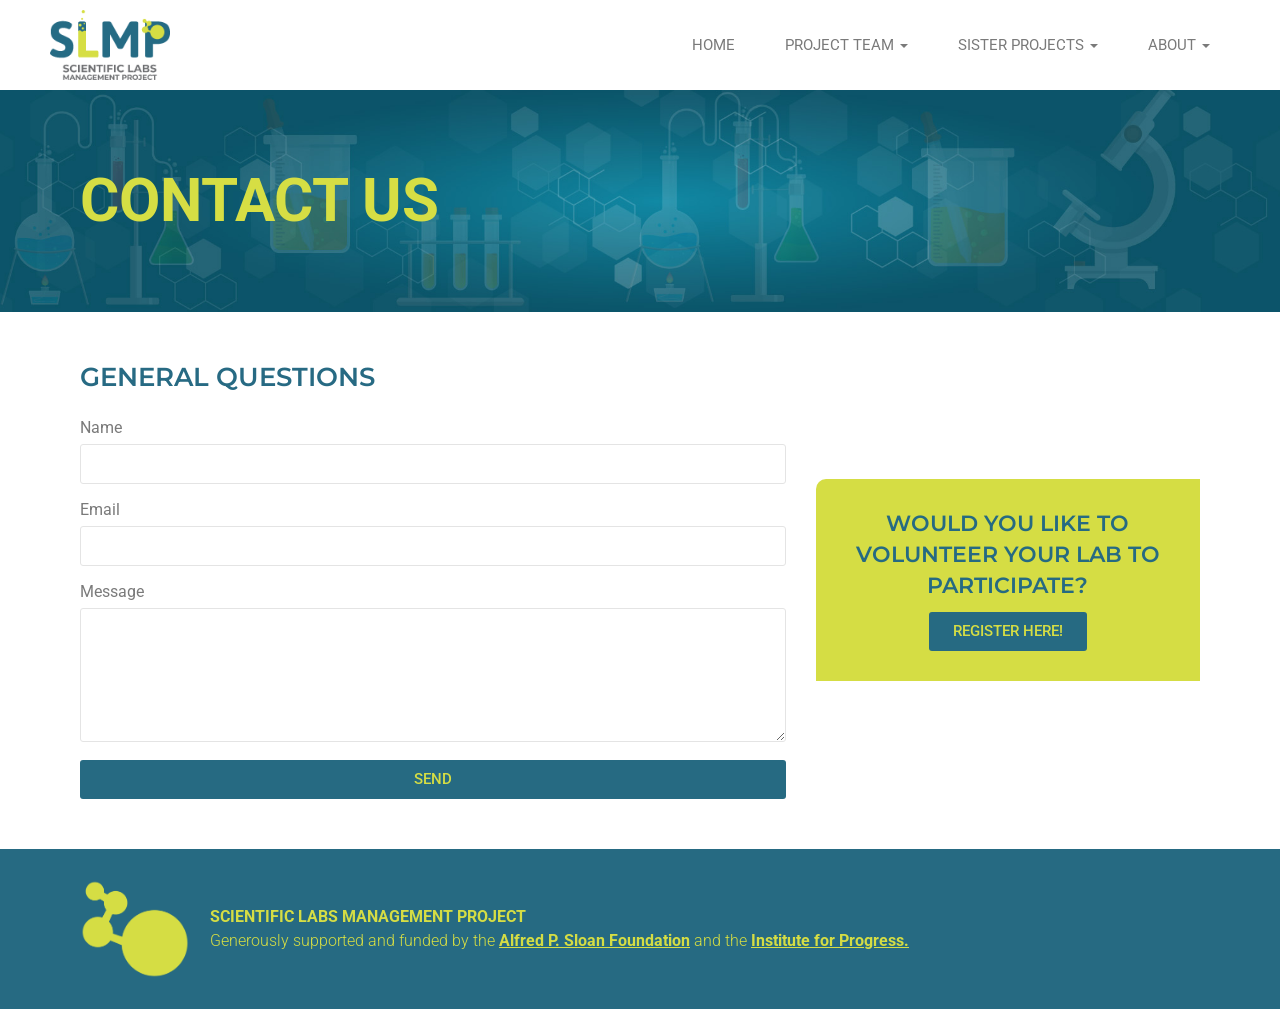
==== contact-us/index.html @ 51dd3a01 "add all backup files from old website" ====
<!DOCTYPE html>
<html lang="en-US">
<head>
<meta charset="UTF-8">
<meta name="viewport" content="width=device-width, initial-scale=1">
<title>Contact Us – Scientific Labs Management Projects</title>
<link rel="icon" href="../assets/img/favicon.png">
<link rel="stylesheet" href="../assets/css/fonts.css">
<link rel="stylesheet" href="../assets/css/style.css">
</head>
<body id="top">
<a class="skip-link" href="#main">Skip to content</a>
<header class="site-header">
  <div class="wrap header-inner">
    <a class="logo" href="../index.html"><img src="../assets/img/Logo-SLMP@2x.png" alt="Scientific Labs Management Project"></a>
    <button class="menu-toggle" aria-expanded="false" aria-controls="primary-nav" aria-label="Menu"><svg viewBox="0 0 1000 1000"><path d="M104 333H896C929 333 958 304 958 271S929 208 896 208H104C71 208 42 237 42 271S71 333 104 333ZM104 583H896C929 583 958 554 958 521S929 458 896 458H104C71 458 42 487 42 521S71 583 104 583ZM104 833H896C929 833 958 804 958 771S929 708 896 708H104C71 708 42 737 42 771S71 833 104 833Z"/></svg></button>
    <nav id="primary-nav" class="primary-nav">
      <ul>
        <li><a href="../index.html">Home</a></li>
        <li class="has-sub"><a href="../project-team/">Project Team</a>
          <ul class="sub"><li><a href="../project-team/">Research team</a></li><li><a href="../scientific-advisory-board/">Scientific Advisory Board</a></li></ul></li>
        <li class="has-sub"><a href="../sisterprojects/">Sister Projects</a>
          <ul class="sub"><li><a href="../sisterprojects/">I2D2</a></li><li><a href="https://www.worldmanagementsurvey.org">World Management Survey</a></li></ul></li>
        <li class="has-sub"><a href="#" role="button">About</a>
          <ul class="sub"><li><a href="../endorsement-letters/">Funders</a></li><li><a href="../contact-us/">Contact Us</a></li><li><a href="../assets/docs/slmp-faq.pdf">FAQ</a></li></ul></li>
      </ul>
    </nav>
  </div>
</header>
<main id="main">

<section class="page-title"><div class="wrap"><h1>Contact Us</h1></div></section>
<section class="section"><div class="wrap contact-grid">
<div>
<h2 class="sec-title">General questions</h2>
<!-- GitHub Pages cannot process forms. Create a free form at https://formspree.io and replace YOUR_FORM_ID below. -->
<form class="contact-form" action="https://formspree.io/f/YOUR_FORM_ID" method="POST">
 <label for="name">Name</label><input id="name" name="name" type="text" required>
 <label for="email">Email</label><input id="email" name="email" type="email" required>
 <label for="message">Message</label><textarea id="message" name="message" rows="5" required></textarea>
 <button class="btn" type="submit">Send</button>
</form>
</div>
<aside class="box-lime contact-side">
<h2>Would you like to volunteer your lab to participate?</h2>
<a class="btn" href="../signup-internal/">REGISTER HERE!</a>
</aside>
</div></section>
</main>
<footer class="site-footer">
  <div class="wrap footer-inner">
    <img src="../assets/img/favicon.png" alt="" class="footer-mark">
    <p><strong>SCIENTIFIC LABS MANAGEMENT PROJECT</strong><br>
    Generously supported and funded by the <strong><a href="https://sloan.org/grant-detail/G-2023-19620">Alfred P. Sloan Foundation</a></strong> and the <strong><a href="https://progress.institute/">Institute for Progress.</a></strong></p>
  </div>
</footer>
<script src="../assets/js/main.js"></script>
</body>
</html>
---- assets/css/fonts.css ----
/* cyrillic-ext */
@font-face {
  font-family: 'Roboto';
  font-style: italic;
  font-weight: 100;
  font-stretch: 100%;
  font-display: swap;
  src: url(../fonts/roboto-kfo5cnqeu92fr1mu53zec9_vu3r1gihoszmkc3kawzu.woff2) format('woff2');
  unicode-range: U+0460-052F, U+1C80-1C8A, U+20B4, U+2DE0-2DFF, U+A640-A69F, U+FE2E-FE2F;
}
/* cyrillic */
@font-face {
  font-family: 'Roboto';
  font-style: italic;
  font-weight: 100;
  font-stretch: 100%;
  font-display: swap;
  src: url(../fonts/roboto-kfo5cnqeu92fr1mu53zec9_vu3r1gihoszmkankawzu.woff2) format('woff2');
  unicode-range: U+0301, U+0400-045F, U+0490-0491, U+04B0-04B1, U+2116;
}
/* greek-ext */
@font-face {
  font-family: 'Roboto';
  font-style: italic;
  font-weight: 100;
  font-stretch: 100%;
  font-display: swap;
  src: url(../fonts/roboto-kfo5cnqeu92fr1mu53zec9_vu3r1gihoszmkcnkawzu.woff2) format('woff2');
  unicode-range: U+1F00-1FFF;
}
/* greek */
@font-face {
  font-family: 'Roboto';
  font-style: italic;
  font-weight: 100;
  font-stretch: 100%;
  font-display: swap;
  src: url(../fonts/roboto-kfo5cnqeu92fr1mu53zec9_vu3r1gihoszmkbxkawzu.woff2) format('woff2');
  unicode-range: U+0370-0377, U+037A-037F, U+0384-038A, U+038C, U+038E-03A1, U+03A3-03FF;
}
/* math */
@font-face {
  font-family: 'Roboto';
  font-style: italic;
  font-weight: 100;
  font-stretch: 100%;
  font-display: swap;
  src: url(../fonts/roboto-kfo5cnqeu92fr1mu53zec9_vu3r1gihoszmkenkawzu.woff2) format('woff2');
  unicode-range: U+0302-0303, U+0305, U+0307-0308, U+0310, U+0312, U+0315, U+031A, U+0326-0327, U+032C, U+032F-0330, U+0332-0333, U+0338, U+033A, U+0346, U+034D, U+0391-03A1, U+03A3-03A9, U+03B1-03C9, U+03D1, U+03D5-03D6, U+03F0-03F1, U+03F4-03F5, U+2016-2017, U+2034-2038, U+203C, U+2040, U+2043, U+2047, U+2050, U+2057, U+205F, U+2070-2071, U+2074-208E, U+2090-209C, U+20D0-20DC, U+20E1, U+20E5-20EF, U+2100-2112, U+2114-2115, U+2117-2121, U+2123-214F, U+2190, U+2192, U+2194-21AE, U+21B0-21E5, U+21F1-21F2, U+21F4-2211, U+2213-2214, U+2216-22FF, U+2308-230B, U+2310, U+2319, U+231C-2321, U+2336-237A, U+237C, U+2395, U+239B-23B7, U+23D0, U+23DC-23E1, U+2474-2475, U+25AF, U+25B3, U+25B7, U+25BD, U+25C1, U+25CA, U+25CC, U+25FB, U+266D-266F, U+27C0-27FF, U+2900-2AFF, U+2B0E-2B11, U+2B30-2B4C, U+2BFE, U+3030, U+FF5B, U+FF5D, U+1D400-1D7FF, U+1EE00-1EEFF;
}
/* symbols */
@font-face {
  font-family: 'Roboto';
  font-style: italic;
  font-weight: 100;
  font-stretch: 100%;
  font-display: swap;
  src: url(../fonts/roboto-kfo5cnqeu92fr1mu53zec9_vu3r1gihoszmkahkawzu.woff2) format('woff2');
  unicode-range: U+0001-000C, U+000E-001F, U+007F-009F, U+20DD-20E0, U+20E2-20E4, U+2150-218F, U+2190, U+2192, U+2194-2199, U+21AF, U+21E6-21F0, U+21F3, U+2218-2219, U+2299, U+22C4-22C6, U+2300-243F, U+2440-244A, U+2460-24FF, U+25A0-27BF, U+2800-28FF, U+2921-2922, U+2981, U+29BF, U+29EB, U+2B00-2BFF, U+4DC0-4DFF, U+FFF9-FFFB, U+10140-1018E, U+10190-1019C, U+101A0, U+101D0-101FD, U+102E0-102FB, U+10E60-10E7E, U+1D2C0-1D2D3, U+1D2E0-1D37F, U+1F000-1F0FF, U+1F100-1F1AD, U+1F1E6-1F1FF, U+1F30D-1F30F, U+1F315, U+1F31C, U+1F31E, U+1F320-1F32C, U+1F336, U+1F378, U+1F37D, U+1F382, U+1F393-1F39F, U+1F3A7-1F3A8, U+1F3AC-1F3AF, U+1F3C2, U+1F3C4-1F3C6, U+1F3CA-1F3CE, U+1F3D4-1F3E0, U+1F3ED, U+1F3F1-1F3F3, U+1F3F5-1F3F7, U+1F408, U+1F415, U+1F41F, U+1F426, U+1F43F, U+1F441-1F442, U+1F444, U+1F446-1F449, U+1F44C-1F44E, U+1F453, U+1F46A, U+1F47D, U+1F4A3, U+1F4B0, U+1F4B3, U+1F4B9, U+1F4BB, U+1F4BF, U+1F4C8-1F4CB, U+1F4D6, U+1F4DA, U+1F4DF, U+1F4E3-1F4E6, U+1F4EA-1F4ED, U+1F4F7, U+1F4F9-1F4FB, U+1F4FD-1F4FE, U+1F503, U+1F507-1F50B, U+1F50D, U+1F512-1F513, U+1F53E-1F54A, U+1F54F-1F5FA, U+1F610, U+1F650-1F67F, U+1F687, U+1F68D, U+1F691, U+1F694, U+1F698, U+1F6AD, U+1F6B2, U+1F6B9-1F6BA, U+1F6BC, U+1F6C6-1F6CF, U+1F6D3-1F6D7, U+1F6E0-1F6EA, U+1F6F0-1F6F3, U+1F6F7-1F6FC, U+1F700-1F7FF, U+1F800-1F80B, U+1F810-1F847, U+1F850-1F859, U+1F860-1F887, U+1F890-1F8AD, U+1F8B0-1F8BB, U+1F8C0-1F8C1, U+1F900-1F90B, U+1F93B, U+1F946, U+1F984, U+1F996, U+1F9E9, U+1FA00-1FA6F, U+1FA70-1FA7C, U+1FA80-1FA89, U+1FA8F-1FAC6, U+1FACE-1FADC, U+1FADF-1FAE9, U+1FAF0-1FAF8, U+1FB00-1FBFF;
}
/* vietnamese */
@font-face {
  font-family: 'Roboto';
  font-style: italic;
  font-weight: 100;
  font-stretch: 100%;
  font-display: swap;
  src: url(../fonts/roboto-kfo5cnqeu92fr1mu53zec9_vu3r1gihoszmkcxkawzu.woff2) format('woff2');
  unicode-range: U+0102-0103, U+0110-0111, U+0128-0129, U+0168-0169, U+01A0-01A1, U+01AF-01B0, U+0300-0301, U+0303-0304, U+0308-0309, U+0323, U+0329, U+1EA0-1EF9, U+20AB;
}
/* latin-ext */
@font-face {
  font-family: 'Roboto';
  font-style: italic;
  font-weight: 100;
  font-stretch: 100%;
  font-display: swap;
  src: url(../fonts/roboto-kfo5cnqeu92fr1mu53zec9_vu3r1gihoszmkchkawzu.woff2) format('woff2');
  unicode-range: U+0100-02BA, U+02BD-02C5, U+02C7-02CC, U+02CE-02D7, U+02DD-02FF, U+0304, U+0308, U+0329, U+1D00-1DBF, U+1E00-1E9F, U+1EF2-1EFF, U+2020, U+20A0-20AB, U+20AD-20C0, U+2113, U+2C60-2C7F, U+A720-A7FF;
}
/* latin */
@font-face {
  font-family: 'Roboto';
  font-style: italic;
  font-weight: 100;
  font-stretch: 100%;
  font-display: swap;
  src: url(../fonts/roboto-kfo5cnqeu92fr1mu53zec9_vu3r1gihoszmkbnka.woff2) format('woff2');
  unicode-range: U+0000-00FF, U+0131, U+0152-0153, U+02BB-02BC, U+02C6, U+02DA, U+02DC, U+0304, U+0308, U+0329, U+2000-206F, U+20AC, U+2122, U+2191, U+2193, U+2212, U+2215, U+FEFF, U+FFFD;
}
/* cyrillic-ext */
@font-face {
  font-family: 'Roboto';
  font-style: italic;
  font-weight: 200;
  font-stretch: 100%;
  font-display: swap;
  src: url(../fonts/roboto-kfo5cnqeu92fr1mu53zec9_vu3r1gihoszmkc3kawzu.woff2) format('woff2');
  unicode-range: U+0460-052F, U+1C80-1C8A, U+20B4, U+2DE0-2DFF, U+A640-A69F, U+FE2E-FE2F;
}
/* cyrillic */
@font-face {
  font-family: 'Roboto';
  font-style: italic;
  font-weight: 200;
  font-stretch: 100%;
  font-display: swap;
  src: url(../fonts/roboto-kfo5cnqeu92fr1mu53zec9_vu3r1gihoszmkankawzu.woff2) format('woff2');
  unicode-range: U+0301, U+0400-045F, U+0490-0491, U+04B0-04B1, U+2116;
}
/* greek-ext */
@font-face {
  font-family: 'Roboto';
  font-style: italic;
  font-weight: 200;
  font-stretch: 100%;
  font-display: swap;
  src: url(../fonts/roboto-kfo5cnqeu92fr1mu53zec9_vu3r1gihoszmkcnkawzu.woff2) format('woff2');
  unicode-range: U+1F00-1FFF;
}
/* greek */
@font-face {
  font-family: 'Roboto';
  font-style: italic;
  font-weight: 200;
  font-stretch: 100%;
  font-display: swap;
  src: url(../fonts/roboto-kfo5cnqeu92fr1mu53zec9_vu3r1gihoszmkbxkawzu.woff2) format('woff2');
  unicode-range: U+0370-0377, U+037A-037F, U+0384-038A, U+038C, U+038E-03A1, U+03A3-03FF;
}
/* math */
@font-face {
  font-family: 'Roboto';
  font-style: italic;
  font-weight: 200;
  font-stretch: 100%;
  font-display: swap;
  src: url(../fonts/roboto-kfo5cnqeu92fr1mu53zec9_vu3r1gihoszmkenkawzu.woff2) format('woff2');
  unicode-range: U+0302-0303, U+0305, U+0307-0308, U+0310, U+0312, U+0315, U+031A, U+0326-0327, U+032C, U+032F-0330, U+0332-0333, U+0338, U+033A, U+0346, U+034D, U+0391-03A1, U+03A3-03A9, U+03B1-03C9, U+03D1, U+03D5-03D6, U+03F0-03F1, U+03F4-03F5, U+2016-2017, U+2034-2038, U+203C, U+2040, U+2043, U+2047, U+2050, U+2057, U+205F, U+2070-2071, U+2074-208E, U+2090-209C, U+20D0-20DC, U+20E1, U+20E5-20EF, U+2100-2112, U+2114-2115, U+2117-2121, U+2123-214F, U+2190, U+2192, U+2194-21AE, U+21B0-21E5, U+21F1-21F2, U+21F4-2211, U+2213-2214, U+2216-22FF, U+2308-230B, U+2310, U+2319, U+231C-2321, U+2336-237A, U+237C, U+2395, U+239B-23B7, U+23D0, U+23DC-23E1, U+2474-2475, U+25AF, U+25B3, U+25B7, U+25BD, U+25C1, U+25CA, U+25CC, U+25FB, U+266D-266F, U+27C0-27FF, U+2900-2AFF, U+2B0E-2B11, U+2B30-2B4C, U+2BFE, U+3030, U+FF5B, U+FF5D, U+1D400-1D7FF, U+1EE00-1EEFF;
}
/* symbols */
@font-face {
  font-family: 'Roboto';
  font-style: italic;
  font-weight: 200;
  font-stretch: 100%;
  font-display: swap;
  src: url(../fonts/roboto-kfo5cnqeu92fr1mu53zec9_vu3r1gihoszmkahkawzu.woff2) format('woff2');
  unicode-range: U+0001-000C, U+000E-001F, U+007F-009F, U+20DD-20E0, U+20E2-20E4, U+2150-218F, U+2190, U+2192, U+2194-2199, U+21AF, U+21E6-21F0, U+21F3, U+2218-2219, U+2299, U+22C4-22C6, U+2300-243F, U+2440-244A, U+2460-24FF, U+25A0-27BF, U+2800-28FF, U+2921-2922, U+2981, U+29BF, U+29EB, U+2B00-2BFF, U+4DC0-4DFF, U+FFF9-FFFB, U+10140-1018E, U+10190-1019C, U+101A0, U+101D0-101FD, U+102E0-102FB, U+10E60-10E7E, U+1D2C0-1D2D3, U+1D2E0-1D37F, U+1F000-1F0FF, U+1F100-1F1AD, U+1F1E6-1F1FF, U+1F30D-1F30F, U+1F315, U+1F31C, U+1F31E, U+1F320-1F32C, U+1F336, U+1F378, U+1F37D, U+1F382, U+1F393-1F39F, U+1F3A7-1F3A8, U+1F3AC-1F3AF, U+1F3C2, U+1F3C4-1F3C6, U+1F3CA-1F3CE, U+1F3D4-1F3E0, U+1F3ED, U+1F3F1-1F3F3, U+1F3F5-1F3F7, U+1F408, U+1F415, U+1F41F, U+1F426, U+1F43F, U+1F441-1F442, U+1F444, U+1F446-1F449, U+1F44C-1F44E, U+1F453, U+1F46A, U+1F47D, U+1F4A3, U+1F4B0, U+1F4B3, U+1F4B9, U+1F4BB, U+1F4BF, U+1F4C8-1F4CB, U+1F4D6, U+1F4DA, U+1F4DF, U+1F4E3-1F4E6, U+1F4EA-1F4ED, U+1F4F7, U+1F4F9-1F4FB, U+1F4FD-1F4FE, U+1F503, U+1F507-1F50B, U+1F50D, U+1F512-1F513, U+1F53E-1F54A, U+1F54F-1F5FA, U+1F610, U+1F650-1F67F, U+1F687, U+1F68D, U+1F691, U+1F694, U+1F698, U+1F6AD, U+1F6B2, U+1F6B9-1F6BA, U+1F6BC, U+1F6C6-1F6CF, U+1F6D3-1F6D7, U+1F6E0-1F6EA, U+1F6F0-1F6F3, U+1F6F7-1F6FC, U+1F700-1F7FF, U+1F800-1F80B, U+1F810-1F847, U+1F850-1F859, U+1F860-1F887, U+1F890-1F8AD, U+1F8B0-1F8BB, U+1F8C0-1F8C1, U+1F900-1F90B, U+1F93B, U+1F946, U+1F984, U+1F996, U+1F9E9, U+1FA00-1FA6F, U+1FA70-1FA7C, U+1FA80-1FA89, U+1FA8F-1FAC6, U+1FACE-1FADC, U+1FADF-1FAE9, U+1FAF0-1FAF8, U+1FB00-1FBFF;
}
/* vietnamese */
@font-face {
  font-family: 'Roboto';
  font-style: italic;
  font-weight: 200;
  font-stretch: 100%;
  font-display: swap;
  src: url(../fonts/roboto-kfo5cnqeu92fr1mu53zec9_vu3r1gihoszmkcxkawzu.woff2) format('woff2');
  unicode-range: U+0102-0103, U+0110-0111, U+0128-0129, U+0168-0169, U+01A0-01A1, U+01AF-01B0, U+0300-0301, U+0303-0304, U+0308-0309, U+0323, U+0329, U+1EA0-1EF9, U+20AB;
}
/* latin-ext */
@font-face {
  font-family: 'Roboto';
  font-style: italic;
  font-weight: 200;
  font-stretch: 100%;
  font-display: swap;
  src: url(../fonts/roboto-kfo5cnqeu92fr1mu53zec9_vu3r1gihoszmkchkawzu.woff2) format('woff2');
  unicode-range: U+0100-02BA, U+02BD-02C5, U+02C7-02CC, U+02CE-02D7, U+02DD-02FF, U+0304, U+0308, U+0329, U+1D00-1DBF, U+1E00-1E9F, U+1EF2-1EFF, U+2020, U+20A0-20AB, U+20AD-20C0, U+2113, U+2C60-2C7F, U+A720-A7FF;
}
/* latin */
@font-face {
  font-family: 'Roboto';
  font-style: italic;
  font-weight: 200;
  font-stretch: 100%;
  font-display: swap;
  src: url(../fonts/roboto-kfo5cnqeu92fr1mu53zec9_vu3r1gihoszmkbnka.woff2) format('woff2');
  unicode-range: U+0000-00FF, U+0131, U+0152-0153, U+02BB-02BC, U+02C6, U+02DA, U+02DC, U+0304, U+0308, U+0329, U+2000-206F, U+20AC, U+2122, U+2191, U+2193, U+2212, U+2215, U+FEFF, U+FFFD;
}
/* cyrillic-ext */
@font-face {
  font-family: 'Roboto';
  font-style: italic;
  font-weight: 300;
  font-stretch: 100%;
  font-display: swap;
  src: url(../fonts/roboto-kfo5cnqeu92fr1mu53zec9_vu3r1gihoszmkc3kawzu.woff2) format('woff2');
  unicode-range: U+0460-052F, U+1C80-1C8A, U+20B4, U+2DE0-2DFF, U+A640-A69F, U+FE2E-FE2F;
}
/* cyrillic */
@font-face {
  font-family: 'Roboto';
  font-style: italic;
  font-weight: 300;
  font-stretch: 100%;
  font-display: swap;
  src: url(../fonts/roboto-kfo5cnqeu92fr1mu53zec9_vu3r1gihoszmkankawzu.woff2) format('woff2');
  unicode-range: U+0301, U+0400-045F, U+0490-0491, U+04B0-04B1, U+2116;
}
/* greek-ext */
@font-face {
  font-family: 'Roboto';
  font-style: italic;
  font-weight: 300;
  font-stretch: 100%;
  font-display: swap;
  src: url(../fonts/roboto-kfo5cnqeu92fr1mu53zec9_vu3r1gihoszmkcnkawzu.woff2) format('woff2');
  unicode-range: U+1F00-1FFF;
}
/* greek */
@font-face {
  font-family: 'Roboto';
  font-style: italic;
  font-weight: 300;
  font-stretch: 100%;
  font-display: swap;
  src: url(../fonts/roboto-kfo5cnqeu92fr1mu53zec9_vu3r1gihoszmkbxkawzu.woff2) format('woff2');
  unicode-range: U+0370-0377, U+037A-037F, U+0384-038A, U+038C, U+038E-03A1, U+03A3-03FF;
}
/* math */
@font-face {
  font-family: 'Roboto';
  font-style: italic;
  font-weight: 300;
  font-stretch: 100%;
  font-display: swap;
  src: url(../fonts/roboto-kfo5cnqeu92fr1mu53zec9_vu3r1gihoszmkenkawzu.woff2) format('woff2');
  unicode-range: U+0302-0303, U+0305, U+0307-0308, U+0310, U+0312, U+0315, U+031A, U+0326-0327, U+032C, U+032F-0330, U+0332-0333, U+0338, U+033A, U+0346, U+034D, U+0391-03A1, U+03A3-03A9, U+03B1-03C9, U+03D1, U+03D5-03D6, U+03F0-03F1, U+03F4-03F5, U+2016-2017, U+2034-2038, U+203C, U+2040, U+2043, U+2047, U+2050, U+2057, U+205F, U+2070-2071, U+2074-208E, U+2090-209C, U+20D0-20DC, U+20E1, U+20E5-20EF, U+2100-2112, U+2114-2115, U+2117-2121, U+2123-214F, U+2190, U+2192, U+2194-21AE, U+21B0-21E5, U+21F1-21F2, U+21F4-2211, U+2213-2214, U+2216-22FF, U+2308-230B, U+2310, U+2319, U+231C-2321, U+2336-237A, U+237C, U+2395, U+239B-23B7, U+23D0, U+23DC-23E1, U+2474-2475, U+25AF, U+25B3, U+25B7, U+25BD, U+25C1, U+25CA, U+25CC, U+25FB, U+266D-266F, U+27C0-27FF, U+2900-2AFF, U+2B0E-2B11, U+2B30-2B4C, U+2BFE, U+3030, U+FF5B, U+FF5D, U+1D400-1D7FF, U+1EE00-1EEFF;
}
/* symbols */
@font-face {
  font-family: 'Roboto';
  font-style: italic;
  font-weight: 300;
  font-stretch: 100%;
  font-display: swap;
  src: url(../fonts/roboto-kfo5cnqeu92fr1mu53zec9_vu3r1gihoszmkahkawzu.woff2) format('woff2');
  unicode-range: U+0001-000C, U+000E-001F, U+007F-009F, U+20DD-20E0, U+20E2-20E4, U+2150-218F, U+2190, U+2192, U+2194-2199, U+21AF, U+21E6-21F0, U+21F3, U+2218-2219, U+2299, U+22C4-22C6, U+2300-243F, U+2440-244A, U+2460-24FF, U+25A0-27BF, U+2800-28FF, U+2921-2922, U+2981, U+29BF, U+29EB, U+2B00-2BFF, U+4DC0-4DFF, U+FFF9-FFFB, U+10140-1018E, U+10190-1019C, U+101A0, U+101D0-101FD, U+102E0-102FB, U+10E60-10E7E, U+1D2C0-1D2D3, U+1D2E0-1D37F, U+1F000-1F0FF, U+1F100-1F1AD, U+1F1E6-1F1FF, U+1F30D-1F30F, U+1F315, U+1F31C, U+1F31E, U+1F320-1F32C, U+1F336, U+1F378, U+1F37D, U+1F382, U+1F393-1F39F, U+1F3A7-1F3A8, U+1F3AC-1F3AF, U+1F3C2, U+1F3C4-1F3C6, U+1F3CA-1F3CE, U+1F3D4-1F3E0, U+1F3ED, U+1F3F1-1F3F3, U+1F3F5-1F3F7, U+1F408, U+1F415, U+1F41F, U+1F426, U+1F43F, U+1F441-1F442, U+1F444, U+1F446-1F449, U+1F44C-1F44E, U+1F453, U+1F46A, U+1F47D, U+1F4A3, U+1F4B0, U+1F4B3, U+1F4B9, U+1F4BB, U+1F4BF, U+1F4C8-1F4CB, U+1F4D6, U+1F4DA, U+1F4DF, U+1F4E3-1F4E6, U+1F4EA-1F4ED, U+1F4F7, U+1F4F9-1F4FB, U+1F4FD-1F4FE, U+1F503, U+1F507-1F50B, U+1F50D, U+1F512-1F513, U+1F53E-1F54A, U+1F54F-1F5FA, U+1F610, U+1F650-1F67F, U+1F687, U+1F68D, U+1F691, U+1F694, U+1F698, U+1F6AD, U+1F6B2, U+1F6B9-1F6BA, U+1F6BC, U+1F6C6-1F6CF, U+1F6D3-1F6D7, U+1F6E0-1F6EA, U+1F6F0-1F6F3, U+1F6F7-1F6FC, U+1F700-1F7FF, U+1F800-1F80B, U+1F810-1F847, U+1F850-1F859, U+1F860-1F887, U+1F890-1F8AD, U+1F8B0-1F8BB, U+1F8C0-1F8C1, U+1F900-1F90B, U+1F93B, U+1F946, U+1F984, U+1F996, U+1F9E9, U+1FA00-1FA6F, U+1FA70-1FA7C, U+1FA80-1FA89, U+1FA8F-1FAC6, U+1FACE-1FADC, U+1FADF-1FAE9, U+1FAF0-1FAF8, U+1FB00-1FBFF;
}
/* vietnamese */
@font-face {
  font-family: 'Roboto';
  font-style: italic;
  font-weight: 300;
  font-stretch: 100%;
  font-display: swap;
  src: url(../fonts/roboto-kfo5cnqeu92fr1mu53zec9_vu3r1gihoszmkcxkawzu.woff2) format('woff2');
  unicode-range: U+0102-0103, U+0110-0111, U+0128-0129, U+0168-0169, U+01A0-01A1, U+01AF-01B0, U+0300-0301, U+0303-0304, U+0308-0309, U+0323, U+0329, U+1EA0-1EF9, U+20AB;
}
/* latin-ext */
@font-face {
  font-family: 'Roboto';
  font-style: italic;
  font-weight: 300;
  font-stretch: 100%;
  font-display: swap;
  src: url(../fonts/roboto-kfo5cnqeu92fr1mu53zec9_vu3r1gihoszmkchkawzu.woff2) format('woff2');
  unicode-range: U+0100-02BA, U+02BD-02C5, U+02C7-02CC, U+02CE-02D7, U+02DD-02FF, U+0304, U+0308, U+0329, U+1D00-1DBF, U+1E00-1E9F, U+1EF2-1EFF, U+2020, U+20A0-20AB, U+20AD-20C0, U+2113, U+2C60-2C7F, U+A720-A7FF;
}
/* latin */
@font-face {
  font-family: 'Roboto';
  font-style: italic;
  font-weight: 300;
  font-stretch: 100%;
  font-display: swap;
  src: url(../fonts/roboto-kfo5cnqeu92fr1mu53zec9_vu3r1gihoszmkbnka.woff2) format('woff2');
  unicode-range: U+0000-00FF, U+0131, U+0152-0153, U+02BB-02BC, U+02C6, U+02DA, U+02DC, U+0304, U+0308, U+0329, U+2000-206F, U+20AC, U+2122, U+2191, U+2193, U+2212, U+2215, U+FEFF, U+FFFD;
}
/* cyrillic-ext */
@font-face {
  font-family: 'Roboto';
  font-style: italic;
  font-weight: 400;
  font-stretch: 100%;
  font-display: swap;
  src: url(../fonts/roboto-kfo5cnqeu92fr1mu53zec9_vu3r1gihoszmkc3kawzu.woff2) format('woff2');
  unicode-range: U+0460-052F, U+1C80-1C8A, U+20B4, U+2DE0-2DFF, U+A640-A69F, U+FE2E-FE2F;
}
/* cyrillic */
@font-face {
  font-family: 'Roboto';
  font-style: italic;
  font-weight: 400;
  font-stretch: 100%;
  font-display: swap;
  src: url(../fonts/roboto-kfo5cnqeu92fr1mu53zec9_vu3r1gihoszmkankawzu.woff2) format('woff2');
  unicode-range: U+0301, U+0400-045F, U+0490-0491, U+04B0-04B1, U+2116;
}
/* greek-ext */
@font-face {
  font-family: 'Roboto';
  font-style: italic;
  font-weight: 400;
  font-stretch: 100%;
  font-display: swap;
  src: url(../fonts/roboto-kfo5cnqeu92fr1mu53zec9_vu3r1gihoszmkcnkawzu.woff2) format('woff2');
  unicode-range: U+1F00-1FFF;
}
/* greek */
@font-face {
  font-family: 'Roboto';
  font-style: italic;
  font-weight: 400;
  font-stretch: 100%;
  font-display: swap;
  src: url(../fonts/roboto-kfo5cnqeu92fr1mu53zec9_vu3r1gihoszmkbxkawzu.woff2) format('woff2');
  unicode-range: U+0370-0377, U+037A-037F, U+0384-038A, U+038C, U+038E-03A1, U+03A3-03FF;
}
/* math */
@font-face {
  font-family: 'Roboto';
  font-style: italic;
  font-weight: 400;
  font-stretch: 100%;
  font-display: swap;
  src: url(../fonts/roboto-kfo5cnqeu92fr1mu53zec9_vu3r1gihoszmkenkawzu.woff2) format('woff2');
  unicode-range: U+0302-0303, U+0305, U+0307-0308, U+0310, U+0312, U+0315, U+031A, U+0326-0327, U+032C, U+032F-0330, U+0332-0333, U+0338, U+033A, U+0346, U+034D, U+0391-03A1, U+03A3-03A9, U+03B1-03C9, U+03D1, U+03D5-03D6, U+03F0-03F1, U+03F4-03F5, U+2016-2017, U+2034-2038, U+203C, U+2040, U+2043, U+2047, U+2050, U+2057, U+205F, U+2070-2071, U+2074-208E, U+2090-209C, U+20D0-20DC, U+20E1, U+20E5-20EF, U+2100-2112, U+2114-2115, U+2117-2121, U+2123-214F, U+2190, U+2192, U+2194-21AE, U+21B0-21E5, U+21F1-21F2, U+21F4-2211, U+2213-2214, U+2216-22FF, U+2308-230B, U+2310, U+2319, U+231C-2321, U+2336-237A, U+237C, U+2395, U+239B-23B7, U+23D0, U+23DC-23E1, U+2474-2475, U+25AF, U+25B3, U+25B7, U+25BD, U+25C1, U+25CA, U+25CC, U+25FB, U+266D-266F, U+27C0-27FF, U+2900-2AFF, U+2B0E-2B11, U+2B30-2B4C, U+2BFE, U+3030, U+FF5B, U+FF5D, U+1D400-1D7FF, U+1EE00-1EEFF;
}
/* symbols */
@font-face {
  font-family: 'Roboto';
  font-style: italic;
  font-weight: 400;
  font-stretch: 100%;
  font-display: swap;
  src: url(../fonts/roboto-kfo5cnqeu92fr1mu53zec9_vu3r1gihoszmkahkawzu.woff2) format('woff2');
  unicode-range: U+0001-000C, U+000E-001F, U+007F-009F, U+20DD-20E0, U+20E2-20E4, U+2150-218F, U+2190, U+2192, U+2194-2199, U+21AF, U+21E6-21F0, U+21F3, U+2218-2219, U+2299, U+22C4-22C6, U+2300-243F, U+2440-244A, U+2460-24FF, U+25A0-27BF, U+2800-28FF, U+2921-2922, U+2981, U+29BF, U+29EB, U+2B00-2BFF, U+4DC0-4DFF, U+FFF9-FFFB, U+10140-1018E, U+10190-1019C, U+101A0, U+101D0-101FD, U+102E0-102FB, U+10E60-10E7E, U+1D2C0-1D2D3, U+1D2E0-1D37F, U+1F000-1F0FF, U+1F100-1F1AD, U+1F1E6-1F1FF, U+1F30D-1F30F, U+1F315, U+1F31C, U+1F31E, U+1F320-1F32C, U+1F336, U+1F378, U+1F37D, U+1F382, U+1F393-1F39F, U+1F3A7-1F3A8, U+1F3AC-1F3AF, U+1F3C2, U+1F3C4-1F3C6, U+1F3CA-1F3CE, U+1F3D4-1F3E0, U+1F3ED, U+1F3F1-1F3F3, U+1F3F5-1F3F7, U+1F408, U+1F415, U+1F41F, U+1F426, U+1F43F, U+1F441-1F442, U+1F444, U+1F446-1F449, U+1F44C-1F44E, U+1F453, U+1F46A, U+1F47D, U+1F4A3, U+1F4B0, U+1F4B3, U+1F4B9, U+1F4BB, U+1F4BF, U+1F4C8-1F4CB, U+1F4D6, U+1F4DA, U+1F4DF, U+1F4E3-1F4E6, U+1F4EA-1F4ED, U+1F4F7, U+1F4F9-1F4FB, U+1F4FD-1F4FE, U+1F503, U+1F507-1F50B, U+1F50D, U+1F512-1F513, U+1F53E-1F54A, U+1F54F-1F5FA, U+1F610, U+1F650-1F67F, U+1F687, U+1F68D, U+1F691, U+1F694, U+1F698, U+1F6AD, U+1F6B2, U+1F6B9-1F6BA, U+1F6BC, U+1F6C6-1F6CF, U+1F6D3-1F6D7, U+1F6E0-1F6EA, U+1F6F0-1F6F3, U+1F6F7-1F6FC, U+1F700-1F7FF, U+1F800-1F80B, U+1F810-1F847, U+1F850-1F859, U+1F860-1F887, U+1F890-1F8AD, U+1F8B0-1F8BB, U+1F8C0-1F8C1, U+1F900-1F90B, U+1F93B, U+1F946, U+1F984, U+1F996, U+1F9E9, U+1FA00-1FA6F, U+1FA70-1FA7C, U+1FA80-1FA89, U+1FA8F-1FAC6, U+1FACE-1FADC, U+1FADF-1FAE9, U+1FAF0-1FAF8, U+1FB00-1FBFF;
}
/* vietnamese */
@font-face {
  font-family: 'Roboto';
  font-style: italic;
  font-weight: 400;
  font-stretch: 100%;
  font-display: swap;
  src: url(../fonts/roboto-kfo5cnqeu92fr1mu53zec9_vu3r1gihoszmkcxkawzu.woff2) format('woff2');
  unicode-range: U+0102-0103, U+0110-0111, U+0128-0129, U+0168-0169, U+01A0-01A1, U+01AF-01B0, U+0300-0301, U+0303-0304, U+0308-0309, U+0323, U+0329, U+1EA0-1EF9, U+20AB;
}
/* latin-ext */
@font-face {
  font-family: 'Roboto';
  font-style: italic;
  font-weight: 400;
  font-stretch: 100%;
  font-display: swap;
  src: url(../fonts/roboto-kfo5cnqeu92fr1mu53zec9_vu3r1gihoszmkchkawzu.woff2) format('woff2');
  unicode-range: U+0100-02BA, U+02BD-02C5, U+02C7-02CC, U+02CE-02D7, U+02DD-02FF, U+0304, U+0308, U+0329, U+1D00-1DBF, U+1E00-1E9F, U+1EF2-1EFF, U+2020, U+20A0-20AB, U+20AD-20C0, U+2113, U+2C60-2C7F, U+A720-A7FF;
}
/* latin */
@font-face {
  font-family: 'Roboto';
  font-style: italic;
  font-weight: 400;
  font-stretch: 100%;
  font-display: swap;
  src: url(../fonts/roboto-kfo5cnqeu92fr1mu53zec9_vu3r1gihoszmkbnka.woff2) format('woff2');
  unicode-range: U+0000-00FF, U+0131, U+0152-0153, U+02BB-02BC, U+02C6, U+02DA, U+02DC, U+0304, U+0308, U+0329, U+2000-206F, U+20AC, U+2122, U+2191, U+2193, U+2212, U+2215, U+FEFF, U+FFFD;
}
/* cyrillic-ext */
@font-face {
  font-family: 'Roboto';
  font-style: italic;
  font-weight: 500;
  font-stretch: 100%;
  font-display: swap;
  src: url(../fonts/roboto-kfo5cnqeu92fr1mu53zec9_vu3r1gihoszmkc3kawzu.woff2) format('woff2');
  unicode-range: U+0460-052F, U+1C80-1C8A, U+20B4, U+2DE0-2DFF, U+A640-A69F, U+FE2E-FE2F;
}
/* cyrillic */
@font-face {
  font-family: 'Roboto';
  font-style: italic;
  font-weight: 500;
  font-stretch: 100%;
  font-display: swap;
  src: url(../fonts/roboto-kfo5cnqeu92fr1mu53zec9_vu3r1gihoszmkankawzu.woff2) format('woff2');
  unicode-range: U+0301, U+0400-045F, U+0490-0491, U+04B0-04B1, U+2116;
}
/* greek-ext */
@font-face {
  font-family: 'Roboto';
  font-style: italic;
  font-weight: 500;
  font-stretch: 100%;
  font-display: swap;
  src: url(../fonts/roboto-kfo5cnqeu92fr1mu53zec9_vu3r1gihoszmkcnkawzu.woff2) format('woff2');
  unicode-range: U+1F00-1FFF;
}
/* greek */
@font-face {
  font-family: 'Roboto';
  font-style: italic;
  font-weight: 500;
  font-stretch: 100%;
  font-display: swap;
  src: url(../fonts/roboto-kfo5cnqeu92fr1mu53zec9_vu3r1gihoszmkbxkawzu.woff2) format('woff2');
  unicode-range: U+0370-0377, U+037A-037F, U+0384-038A, U+038C, U+038E-03A1, U+03A3-03FF;
}
/* math */
@font-face {
  font-family: 'Roboto';
  font-style: italic;
  font-weight: 500;
  font-stretch: 100%;
  font-display: swap;
  src: url(../fonts/roboto-kfo5cnqeu92fr1mu53zec9_vu3r1gihoszmkenkawzu.woff2) format('woff2');
  unicode-range: U+0302-0303, U+0305, U+0307-0308, U+0310, U+0312, U+0315, U+031A, U+0326-0327, U+032C, U+032F-0330, U+0332-0333, U+0338, U+033A, U+0346, U+034D, U+0391-03A1, U+03A3-03A9, U+03B1-03C9, U+03D1, U+03D5-03D6, U+03F0-03F1, U+03F4-03F5, U+2016-2017, U+2034-2038, U+203C, U+2040, U+2043, U+2047, U+2050, U+2057, U+205F, U+2070-2071, U+2074-208E, U+2090-209C, U+20D0-20DC, U+20E1, U+20E5-20EF, U+2100-2112, U+2114-2115, U+2117-2121, U+2123-214F, U+2190, U+2192, U+2194-21AE, U+21B0-21E5, U+21F1-21F2, U+21F4-2211, U+2213-2214, U+2216-22FF, U+2308-230B, U+2310, U+2319, U+231C-2321, U+2336-237A, U+237C, U+2395, U+239B-23B7, U+23D0, U+23DC-23E1, U+2474-2475, U+25AF, U+25B3, U+25B7, U+25BD, U+25C1, U+25CA, U+25CC, U+25FB, U+266D-266F, U+27C0-27FF, U+2900-2AFF, U+2B0E-2B11, U+2B30-2B4C, U+2BFE, U+3030, U+FF5B, U+FF5D, U+1D400-1D7FF, U+1EE00-1EEFF;
}
/* symbols */
@font-face {
  font-family: 'Roboto';
  font-style: italic;
  font-weight: 500;
  font-stretch: 100%;
  font-display: swap;
  src: url(../fonts/roboto-kfo5cnqeu92fr1mu53zec9_vu3r1gihoszmkahkawzu.woff2) format('woff2');
  unicode-range: U+0001-000C, U+000E-001F, U+007F-009F, U+20DD-20E0, U+20E2-20E4, U+2150-218F, U+2190, U+2192, U+2194-2199, U+21AF, U+21E6-21F0, U+21F3, U+2218-2219, U+2299, U+22C4-22C6, U+2300-243F, U+2440-244A, U+2460-24FF, U+25A0-27BF, U+2800-28FF, U+2921-2922, U+2981, U+29BF, U+29EB, U+2B00-2BFF, U+4DC0-4DFF, U+FFF9-FFFB, U+10140-1018E, U+10190-1019C, U+101A0, U+101D0-101FD, U+102E0-102FB, U+10E60-10E7E, U+1D2C0-1D2D3, U+1D2E0-1D37F, U+1F000-1F0FF, U+1F100-1F1AD, U+1F1E6-1F1FF, U+1F30D-1F30F, U+1F315, U+1F31C, U+1F31E, U+1F320-1F32C, U+1F336, U+1F378, U+1F37D, U+1F382, U+1F393-1F39F, U+1F3A7-1F3A8, U+1F3AC-1F3AF, U+1F3C2, U+1F3C4-1F3C6, U+1F3CA-1F3CE, U+1F3D4-1F3E0, U+1F3ED, U+1F3F1-1F3F3, U+1F3F5-1F3F7, U+1F408, U+1F415, U+1F41F, U+1F426, U+1F43F, U+1F441-1F442, U+1F444, U+1F446-1F449, U+1F44C-1F44E, U+1F453, U+1F46A, U+1F47D, U+1F4A3, U+1F4B0, U+1F4B3, U+1F4B9, U+1F4BB, U+1F4BF, U+1F4C8-1F4CB, U+1F4D6, U+1F4DA, U+1F4DF, U+1F4E3-1F4E6, U+1F4EA-1F4ED, U+1F4F7, U+1F4F9-1F4FB, U+1F4FD-1F4FE, U+1F503, U+1F507-1F50B, U+1F50D, U+1F512-1F513, U+1F53E-1F54A, U+1F54F-1F5FA, U+1F610, U+1F650-1F67F, U+1F687, U+1F68D, U+1F691, U+1F694, U+1F698, U+1F6AD, U+1F6B2, U+1F6B9-1F6BA, U+1F6BC, U+1F6C6-1F6CF, U+1F6D3-1F6D7, U+1F6E0-1F6EA, U+1F6F0-1F6F3, U+1F6F7-1F6FC, U+1F700-1F7FF, U+1F800-1F80B, U+1F810-1F847, U+1F850-1F859, U+1F860-1F887, U+1F890-1F8AD, U+1F8B0-1F8BB, U+1F8C0-1F8C1, U+1F900-1F90B, U+1F93B, U+1F946, U+1F984, U+1F996, U+1F9E9, U+1FA00-1FA6F, U+1FA70-1FA7C, U+1FA80-1FA89, U+1FA8F-1FAC6, U+1FACE-1FADC, U+1FADF-1FAE9, U+1FAF0-1FAF8, U+1FB00-1FBFF;
}
/* vietnamese */
@font-face {
  font-family: 'Roboto';
  font-style: italic;
  font-weight: 500;
  font-stretch: 100%;
  font-display: swap;
  src: url(../fonts/roboto-kfo5cnqeu92fr1mu53zec9_vu3r1gihoszmkcxkawzu.woff2) format('woff2');
  unicode-range: U+0102-0103, U+0110-0111, U+0128-0129, U+0168-0169, U+01A0-01A1, U+01AF-01B0, U+0300-0301, U+0303-0304, U+0308-0309, U+0323, U+0329, U+1EA0-1EF9, U+20AB;
}
/* latin-ext */
@font-face {
  font-family: 'Roboto';
  font-style: italic;
  font-weight: 500;
  font-stretch: 100%;
  font-display: swap;
  src: url(../fonts/roboto-kfo5cnqeu92fr1mu53zec9_vu3r1gihoszmkchkawzu.woff2) format('woff2');
  unicode-range: U+0100-02BA, U+02BD-02C5, U+02C7-02CC, U+02CE-02D7, U+02DD-02FF, U+0304, U+0308, U+0329, U+1D00-1DBF, U+1E00-1E9F, U+1EF2-1EFF, U+2020, U+20A0-20AB, U+20AD-20C0, U+2113, U+2C60-2C7F, U+A720-A7FF;
}
/* latin */
@font-face {
  font-family: 'Roboto';
  font-style: italic;
  font-weight: 500;
  font-stretch: 100%;
  font-display: swap;
  src: url(../fonts/roboto-kfo5cnqeu92fr1mu53zec9_vu3r1gihoszmkbnka.woff2) format('woff2');
  unicode-range: U+0000-00FF, U+0131, U+0152-0153, U+02BB-02BC, U+02C6, U+02DA, U+02DC, U+0304, U+0308, U+0329, U+2000-206F, U+20AC, U+2122, U+2191, U+2193, U+2212, U+2215, U+FEFF, U+FFFD;
}
/* cyrillic-ext */
@font-face {
  font-family: 'Roboto';
  font-style: italic;
  font-weight: 600;
  font-stretch: 100%;
  font-display: swap;
  src: url(../fonts/roboto-kfo5cnqeu92fr1mu53zec9_vu3r1gihoszmkc3kawzu.woff2) format('woff2');
  unicode-range: U+0460-052F, U+1C80-1C8A, U+20B4, U+2DE0-2DFF, U+A640-A69F, U+FE2E-FE2F;
}
/* cyrillic */
@font-face {
  font-family: 'Roboto';
  font-style: italic;
  font-weight: 600;
  font-stretch: 100%;
  font-display: swap;
  src: url(../fonts/roboto-kfo5cnqeu92fr1mu53zec9_vu3r1gihoszmkankawzu.woff2) format('woff2');
  unicode-range: U+0301, U+0400-045F, U+0490-0491, U+04B0-04B1, U+2116;
}
/* greek-ext */
@font-face {
  font-family: 'Roboto';
  font-style: italic;
  font-weight: 600;
  font-stretch: 100%;
  font-display: swap;
  src: url(../fonts/roboto-kfo5cnqeu92fr1mu53zec9_vu3r1gihoszmkcnkawzu.woff2) format('woff2');
  unicode-range: U+1F00-1FFF;
}
/* greek */
@font-face {
  font-family: 'Roboto';
  font-style: italic;
  font-weight: 600;
  font-stretch: 100%;
  font-display: swap;
  src: url(../fonts/roboto-kfo5cnqeu92fr1mu53zec9_vu3r1gihoszmkbxkawzu.woff2) format('woff2');
  unicode-range: U+0370-0377, U+037A-037F, U+0384-038A, U+038C, U+038E-03A1, U+03A3-03FF;
}
/* math */
@font-face {
  font-family: 'Roboto';
  font-style: italic;
  font-weight: 600;
  font-stretch: 100%;
  font-display: swap;
  src: url(../fonts/roboto-kfo5cnqeu92fr1mu53zec9_vu3r1gihoszmkenkawzu.woff2) format('woff2');
  unicode-range: U+0302-0303, U+0305, U+0307-0308, U+0310, U+0312, U+0315, U+031A, U+0326-0327, U+032C, U+032F-0330, U+0332-0333, U+0338, U+033A, U+0346, U+034D, U+0391-03A1, U+03A3-03A9, U+03B1-03C9, U+03D1, U+03D5-03D6, U+03F0-03F1, U+03F4-03F5, U+2016-2017, U+2034-2038, U+203C, U+2040, U+2043, U+2047, U+2050, U+2057, U+205F, U+2070-2071, U+2074-208E, U+2090-209C, U+20D0-20DC, U+20E1, U+20E5-20EF, U+2100-2112, U+2114-2115, U+2117-2121, U+2123-214F, U+2190, U+2192, U+2194-21AE, U+21B0-21E5, U+21F1-21F2, U+21F4-2211, U+2213-2214, U+2216-22FF, U+2308-230B, U+2310, U+2319, U+231C-2321, U+2336-237A, U+237C, U+2395, U+239B-23B7, U+23D0, U+23DC-23E1, U+2474-2475, U+25AF, U+25B3, U+25B7, U+25BD, U+25C1, U+25CA, U+25CC, U+25FB, U+266D-266F, U+27C0-27FF, U+2900-2AFF, U+2B0E-2B11, U+2B30-2B4C, U+2BFE, U+3030, U+FF5B, U+FF5D, U+1D400-1D7FF, U+1EE00-1EEFF;
}
/* symbols */
@font-face {
  font-family: 'Roboto';
  font-style: italic;
  font-weight: 600;
  font-stretch: 100%;
  font-display: swap;
  src: url(../fonts/roboto-kfo5cnqeu92fr1mu53zec9_vu3r1gihoszmkahkawzu.woff2) format('woff2');
  unicode-range: U+0001-000C, U+000E-001F, U+007F-009F, U+20DD-20E0, U+20E2-20E4, U+2150-218F, U+2190, U+2192, U+2194-2199, U+21AF, U+21E6-21F0, U+21F3, U+2218-2219, U+2299, U+22C4-22C6, U+2300-243F, U+2440-244A, U+2460-24FF, U+25A0-27BF, U+2800-28FF, U+2921-2922, U+2981, U+29BF, U+29EB, U+2B00-2BFF, U+4DC0-4DFF, U+FFF9-FFFB, U+10140-1018E, U+10190-1019C, U+101A0, U+101D0-101FD, U+102E0-102FB, U+10E60-10E7E, U+1D2C0-1D2D3, U+1D2E0-1D37F, U+1F000-1F0FF, U+1F100-1F1AD, U+1F1E6-1F1FF, U+1F30D-1F30F, U+1F315, U+1F31C, U+1F31E, U+1F320-1F32C, U+1F336, U+1F378, U+1F37D, U+1F382, U+1F393-1F39F, U+1F3A7-1F3A8, U+1F3AC-1F3AF, U+1F3C2, U+1F3C4-1F3C6, U+1F3CA-1F3CE, U+1F3D4-1F3E0, U+1F3ED, U+1F3F1-1F3F3, U+1F3F5-1F3F7, U+1F408, U+1F415, U+1F41F, U+1F426, U+1F43F, U+1F441-1F442, U+1F444, U+1F446-1F449, U+1F44C-1F44E, U+1F453, U+1F46A, U+1F47D, U+1F4A3, U+1F4B0, U+1F4B3, U+1F4B9, U+1F4BB, U+1F4BF, U+1F4C8-1F4CB, U+1F4D6, U+1F4DA, U+1F4DF, U+1F4E3-1F4E6, U+1F4EA-1F4ED, U+1F4F7, U+1F4F9-1F4FB, U+1F4FD-1F4FE, U+1F503, U+1F507-1F50B, U+1F50D, U+1F512-1F513, U+1F53E-1F54A, U+1F54F-1F5FA, U+1F610, U+1F650-1F67F, U+1F687, U+1F68D, U+1F691, U+1F694, U+1F698, U+1F6AD, U+1F6B2, U+1F6B9-1F6BA, U+1F6BC, U+1F6C6-1F6CF, U+1F6D3-1F6D7, U+1F6E0-1F6EA, U+1F6F0-1F6F3, U+1F6F7-1F6FC, U+1F700-1F7FF, U+1F800-1F80B, U+1F810-1F847, U+1F850-1F859, U+1F860-1F887, U+1F890-1F8AD, U+1F8B0-1F8BB, U+1F8C0-1F8C1, U+1F900-1F90B, U+1F93B, U+1F946, U+1F984, U+1F996, U+1F9E9, U+1FA00-1FA6F, U+1FA70-1FA7C, U+1FA80-1FA89, U+1FA8F-1FAC6, U+1FACE-1FADC, U+1FADF-1FAE9, U+1FAF0-1FAF8, U+1FB00-1FBFF;
}
/* vietnamese */
@font-face {
  font-family: 'Roboto';
  font-style: italic;
  font-weight: 600;
  font-stretch: 100%;
  font-display: swap;
  src: url(../fonts/roboto-kfo5cnqeu92fr1mu53zec9_vu3r1gihoszmkcxkawzu.woff2) format('woff2');
  unicode-range: U+0102-0103, U+0110-0111, U+0128-0129, U+0168-0169, U+01A0-01A1, U+01AF-01B0, U+0300-0301, U+0303-0304, U+0308-0309, U+0323, U+0329, U+1EA0-1EF9, U+20AB;
}
/* latin-ext */
@font-face {
  font-family: 'Roboto';
  font-style: italic;
  font-weight: 600;
  font-stretch: 100%;
  font-display: swap;
  src: url(../fonts/roboto-kfo5cnqeu92fr1mu53zec9_vu3r1gihoszmkchkawzu.woff2) format('woff2');
  unicode-range: U+0100-02BA, U+02BD-02C5, U+02C7-02CC, U+02CE-02D7, U+02DD-02FF, U+0304, U+0308, U+0329, U+1D00-1DBF, U+1E00-1E9F, U+1EF2-1EFF, U+2020, U+20A0-20AB, U+20AD-20C0, U+2113, U+2C60-2C7F, U+A720-A7FF;
}
/* latin */
@font-face {
  font-family: 'Roboto';
  font-style: italic;
  font-weight: 600;
  font-stretch: 100%;
  font-display: swap;
  src: url(../fonts/roboto-kfo5cnqeu92fr1mu53zec9_vu3r1gihoszmkbnka.woff2) format('woff2');
  unicode-range: U+0000-00FF, U+0131, U+0152-0153, U+02BB-02BC, U+02C6, U+02DA, U+02DC, U+0304, U+0308, U+0329, U+2000-206F, U+20AC, U+2122, U+2191, U+2193, U+2212, U+2215, U+FEFF, U+FFFD;
}
/* cyrillic-ext */
@font-face {
  font-family: 'Roboto';
  font-style: italic;
  font-weight: 700;
  font-stretch: 100%;
  font-display: swap;
  src: url(../fonts/roboto-kfo5cnqeu92fr1mu53zec9_vu3r1gihoszmkc3kawzu.woff2) format('woff2');
  unicode-range: U+0460-052F, U+1C80-1C8A, U+20B4, U+2DE0-2DFF, U+A640-A69F, U+FE2E-FE2F;
}
/* cyrillic */
@font-face {
  font-family: 'Roboto';
  font-style: italic;
  font-weight: 700;
  font-stretch: 100%;
  font-display: swap;
  src: url(../fonts/roboto-kfo5cnqeu92fr1mu53zec9_vu3r1gihoszmkankawzu.woff2) format('woff2');
  unicode-range: U+0301, U+0400-045F, U+0490-0491, U+04B0-04B1, U+2116;
}
/* greek-ext */
@font-face {
  font-family: 'Roboto';
  font-style: italic;
  font-weight: 700;
  font-stretch: 100%;
  font-display: swap;
  src: url(../fonts/roboto-kfo5cnqeu92fr1mu53zec9_vu3r1gihoszmkcnkawzu.woff2) format('woff2');
  unicode-range: U+1F00-1FFF;
}
/* greek */
@font-face {
  font-family: 'Roboto';
  font-style: italic;
  font-weight: 700;
  font-stretch: 100%;
  font-display: swap;
  src: url(../fonts/roboto-kfo5cnqeu92fr1mu53zec9_vu3r1gihoszmkbxkawzu.woff2) format('woff2');
  unicode-range: U+0370-0377, U+037A-037F, U+0384-038A, U+038C, U+038E-03A1, U+03A3-03FF;
}
/* math */
@font-face {
  font-family: 'Roboto';
  font-style: italic;
  font-weight: 700;
  font-stretch: 100%;
  font-display: swap;
  src: url(../fonts/roboto-kfo5cnqeu92fr1mu53zec9_vu3r1gihoszmkenkawzu.woff2) format('woff2');
  unicode-range: U+0302-0303, U+0305, U+0307-0308, U+0310, U+0312, U+0315, U+031A, U+0326-0327, U+032C, U+032F-0330, U+0332-0333, U+0338, U+033A, U+0346, U+034D, U+0391-03A1, U+03A3-03A9, U+03B1-03C9, U+03D1, U+03D5-03D6, U+03F0-03F1, U+03F4-03F5, U+2016-2017, U+2034-2038, U+203C, U+2040, U+2043, U+2047, U+2050, U+2057, U+205F, U+2070-2071, U+2074-208E, U+2090-209C, U+20D0-20DC, U+20E1, U+20E5-20EF, U+2100-2112, U+2114-2115, U+2117-2121, U+2123-214F, U+2190, U+2192, U+2194-21AE, U+21B0-21E5, U+21F1-21F2, U+21F4-2211, U+2213-2214, U+2216-22FF, U+2308-230B, U+2310, U+2319, U+231C-2321, U+2336-237A, U+237C, U+2395, U+239B-23B7, U+23D0, U+23DC-23E1, U+2474-2475, U+25AF, U+25B3, U+25B7, U+25BD, U+25C1, U+25CA, U+25CC, U+25FB, U+266D-266F, U+27C0-27FF, U+2900-2AFF, U+2B0E-2B11, U+2B30-2B4C, U+2BFE, U+3030, U+FF5B, U+FF5D, U+1D400-1D7FF, U+1EE00-1EEFF;
}
/* symbols */
@font-face {
  font-family: 'Roboto';
  font-style: italic;
  font-weight: 700;
  font-stretch: 100%;
  font-display: swap;
  src: url(../fonts/roboto-kfo5cnqeu92fr1mu53zec9_vu3r1gihoszmkahkawzu.woff2) format('woff2');
  unicode-range: U+0001-000C, U+000E-001F, U+007F-009F, U+20DD-20E0, U+20E2-20E4, U+2150-218F, U+2190, U+2192, U+2194-2199, U+21AF, U+21E6-21F0, U+21F3, U+2218-2219, U+2299, U+22C4-22C6, U+2300-243F, U+2440-244A, U+2460-24FF, U+25A0-27BF, U+2800-28FF, U+2921-2922, U+2981, U+29BF, U+29EB, U+2B00-2BFF, U+4DC0-4DFF, U+FFF9-FFFB, U+10140-1018E, U+10190-1019C, U+101A0, U+101D0-101FD, U+102E0-102FB, U+10E60-10E7E, U+1D2C0-1D2D3, U+1D2E0-1D37F, U+1F000-1F0FF, U+1F100-1F1AD, U+1F1E6-1F1FF, U+1F30D-1F30F, U+1F315, U+1F31C, U+1F31E, U+1F320-1F32C, U+1F336, U+1F378, U+1F37D, U+1F382, U+1F393-1F39F, U+1F3A7-1F3A8, U+1F3AC-1F3AF, U+1F3C2, U+1F3C4-1F3C6, U+1F3CA-1F3CE, U+1F3D4-1F3E0, U+1F3ED, U+1F3F1-1F3F3, U+1F3F5-1F3F7, U+1F408, U+1F415, U+1F41F, U+1F426, U+1F43F, U+1F441-1F442, U+1F444, U+1F446-1F449, U+1F44C-1F44E, U+1F453, U+1F46A, U+1F47D, U+1F4A3, U+1F4B0, U+1F4B3, U+1F4B9, U+1F4BB, U+1F4BF, U+1F4C8-1F4CB, U+1F4D6, U+1F4DA, U+1F4DF, U+1F4E3-1F4E6, U+1F4EA-1F4ED, U+1F4F7, U+1F4F9-1F4FB, U+1F4FD-1F4FE, U+1F503, U+1F507-1F50B, U+1F50D, U+1F512-1F513, U+1F53E-1F54A, U+1F54F-1F5FA, U+1F610, U+1F650-1F67F, U+1F687, U+1F68D, U+1F691, U+1F694, U+1F698, U+1F6AD, U+1F6B2, U+1F6B9-1F6BA, U+1F6BC, U+1F6C6-1F6CF, U+1F6D3-1F6D7, U+1F6E0-1F6EA, U+1F6F0-1F6F3, U+1F6F7-1F6FC, U+1F700-1F7FF, U+1F800-1F80B, U+1F810-1F847, U+1F850-1F859, U+1F860-1F887, U+1F890-1F8AD, U+1F8B0-1F8BB, U+1F8C0-1F8C1, U+1F900-1F90B, U+1F93B, U+1F946, U+1F984, U+1F996, U+1F9E9, U+1FA00-1FA6F, U+1FA70-1FA7C, U+1FA80-1FA89, U+1FA8F-1FAC6, U+1FACE-1FADC, U+1FADF-1FAE9, U+1FAF0-1FAF8, U+1FB00-1FBFF;
}
/* vietnamese */
@font-face {
  font-family: 'Roboto';
  font-style: italic;
  font-weight: 700;
  font-stretch: 100%;
  font-display: swap;
  src: url(../fonts/roboto-kfo5cnqeu92fr1mu53zec9_vu3r1gihoszmkcxkawzu.woff2) format('woff2');
  unicode-range: U+0102-0103, U+0110-0111, U+0128-0129, U+0168-0169, U+01A0-01A1, U+01AF-01B0, U+0300-0301, U+0303-0304, U+0308-0309, U+0323, U+0329, U+1EA0-1EF9, U+20AB;
}
/* latin-ext */
@font-face {
  font-family: 'Roboto';
  font-style: italic;
  font-weight: 700;
  font-stretch: 100%;
  font-display: swap;
  src: url(../fonts/roboto-kfo5cnqeu92fr1mu53zec9_vu3r1gihoszmkchkawzu.woff2) format('woff2');
  unicode-range: U+0100-02BA, U+02BD-02C5, U+02C7-02CC, U+02CE-02D7, U+02DD-02FF, U+0304, U+0308, U+0329, U+1D00-1DBF, U+1E00-1E9F, U+1EF2-1EFF, U+2020, U+20A0-20AB, U+20AD-20C0, U+2113, U+2C60-2C7F, U+A720-A7FF;
}
/* latin */
@font-face {
  font-family: 'Roboto';
  font-style: italic;
  font-weight: 700;
  font-stretch: 100%;
  font-display: swap;
  src: url(../fonts/roboto-kfo5cnqeu92fr1mu53zec9_vu3r1gihoszmkbnka.woff2) format('woff2');
  unicode-range: U+0000-00FF, U+0131, U+0152-0153, U+02BB-02BC, U+02C6, U+02DA, U+02DC, U+0304, U+0308, U+0329, U+2000-206F, U+20AC, U+2122, U+2191, U+2193, U+2212, U+2215, U+FEFF, U+FFFD;
}
/* cyrillic-ext */
@font-face {
  font-family: 'Roboto';
  font-style: italic;
  font-weight: 800;
  font-stretch: 100%;
  font-display: swap;
  src: url(../fonts/roboto-kfo5cnqeu92fr1mu53zec9_vu3r1gihoszmkc3kawzu.woff2) format('woff2');
  unicode-range: U+0460-052F, U+1C80-1C8A, U+20B4, U+2DE0-2DFF, U+A640-A69F, U+FE2E-FE2F;
}
/* cyrillic */
@font-face {
  font-family: 'Roboto';
  font-style: italic;
  font-weight: 800;
  font-stretch: 100%;
  font-display: swap;
  src: url(../fonts/roboto-kfo5cnqeu92fr1mu53zec9_vu3r1gihoszmkankawzu.woff2) format('woff2');
  unicode-range: U+0301, U+0400-045F, U+0490-0491, U+04B0-04B1, U+2116;
}
/* greek-ext */
@font-face {
  font-family: 'Roboto';
  font-style: italic;
  font-weight: 800;
  font-stretch: 100%;
  font-display: swap;
  src: url(../fonts/roboto-kfo5cnqeu92fr1mu53zec9_vu3r1gihoszmkcnkawzu.woff2) format('woff2');
  unicode-range: U+1F00-1FFF;
}
/* greek */
@font-face {
  font-family: 'Roboto';
  font-style: italic;
  font-weight: 800;
  font-stretch: 100%;
  font-display: swap;
  src: url(../fonts/roboto-kfo5cnqeu92fr1mu53zec9_vu3r1gihoszmkbxkawzu.woff2) format('woff2');
  unicode-range: U+0370-0377, U+037A-037F, U+0384-038A, U+038C, U+038E-03A1, U+03A3-03FF;
}
/* math */
@font-face {
  font-family: 'Roboto';
  font-style: italic;
  font-weight: 800;
  font-stretch: 100%;
  font-display: swap;
  src: url(../fonts/roboto-kfo5cnqeu92fr1mu53zec9_vu3r1gihoszmkenkawzu.woff2) format('woff2');
  unicode-range: U+0302-0303, U+0305, U+0307-0308, U+0310, U+0312, U+0315, U+031A, U+0326-0327, U+032C, U+032F-0330, U+0332-0333, U+0338, U+033A, U+0346, U+034D, U+0391-03A1, U+03A3-03A9, U+03B1-03C9, U+03D1, U+03D5-03D6, U+03F0-03F1, U+03F4-03F5, U+2016-2017, U+2034-2038, U+203C, U+2040, U+2043, U+2047, U+2050, U+2057, U+205F, U+2070-2071, U+2074-208E, U+2090-209C, U+20D0-20DC, U+20E1, U+20E5-20EF, U+2100-2112, U+2114-2115, U+2117-2121, U+2123-214F, U+2190, U+2192, U+2194-21AE, U+21B0-21E5, U+21F1-21F2, U+21F4-2211, U+2213-2214, U+2216-22FF, U+2308-230B, U+2310, U+2319, U+231C-2321, U+2336-237A, U+237C, U+2395, U+239B-23B7, U+23D0, U+23DC-23E1, U+2474-2475, U+25AF, U+25B3, U+25B7, U+25BD, U+25C1, U+25CA, U+25CC, U+25FB, U+266D-266F, U+27C0-27FF, U+2900-2AFF, U+2B0E-2B11, U+2B30-2B4C, U+2BFE, U+3030, U+FF5B, U+FF5D, U+1D400-1D7FF, U+1EE00-1EEFF;
}
/* symbols */
@font-face {
  font-family: 'Roboto';
  font-style: italic;
  font-weight: 800;
  font-stretch: 100%;
  font-display: swap;
  src: url(../fonts/roboto-kfo5cnqeu92fr1mu53zec9_vu3r1gihoszmkahkawzu.woff2) format('woff2');
  unicode-range: U+0001-000C, U+000E-001F, U+007F-009F, U+20DD-20E0, U+20E2-20E4, U+2150-218F, U+2190, U+2192, U+2194-2199, U+21AF, U+21E6-21F0, U+21F3, U+2218-2219, U+2299, U+22C4-22C6, U+2300-243F, U+2440-244A, U+2460-24FF, U+25A0-27BF, U+2800-28FF, U+2921-2922, U+2981, U+29BF, U+29EB, U+2B00-2BFF, U+4DC0-4DFF, U+FFF9-FFFB, U+10140-1018E, U+10190-1019C, U+101A0, U+101D0-101FD, U+102E0-102FB, U+10E60-10E7E, U+1D2C0-1D2D3, U+1D2E0-1D37F, U+1F000-1F0FF, U+1F100-1F1AD, U+1F1E6-1F1FF, U+1F30D-1F30F, U+1F315, U+1F31C, U+1F31E, U+1F320-1F32C, U+1F336, U+1F378, U+1F37D, U+1F382, U+1F393-1F39F, U+1F3A7-1F3A8, U+1F3AC-1F3AF, U+1F3C2, U+1F3C4-1F3C6, U+1F3CA-1F3CE, U+1F3D4-1F3E0, U+1F3ED, U+1F3F1-1F3F3, U+1F3F5-1F3F7, U+1F408, U+1F415, U+1F41F, U+1F426, U+1F43F, U+1F441-1F442, U+1F444, U+1F446-1F449, U+1F44C-1F44E, U+1F453, U+1F46A, U+1F47D, U+1F4A3, U+1F4B0, U+1F4B3, U+1F4B9, U+1F4BB, U+1F4BF, U+1F4C8-1F4CB, U+1F4D6, U+1F4DA, U+1F4DF, U+1F4E3-1F4E6, U+1F4EA-1F4ED, U+1F4F7, U+1F4F9-1F4FB, U+1F4FD-1F4FE, U+1F503, U+1F507-1F50B, U+1F50D, U+1F512-1F513, U+1F53E-1F54A, U+1F54F-1F5FA, U+1F610, U+1F650-1F67F, U+1F687, U+1F68D, U+1F691, U+1F694, U+1F698, U+1F6AD, U+1F6B2, U+1F6B9-1F6BA, U+1F6BC, U+1F6C6-1F6CF, U+1F6D3-1F6D7, U+1F6E0-1F6EA, U+1F6F0-1F6F3, U+1F6F7-1F6FC, U+1F700-1F7FF, U+1F800-1F80B, U+1F810-1F847, U+1F850-1F859, U+1F860-1F887, U+1F890-1F8AD, U+1F8B0-1F8BB, U+1F8C0-1F8C1, U+1F900-1F90B, U+1F93B, U+1F946, U+1F984, U+1F996, U+1F9E9, U+1FA00-1FA6F, U+1FA70-1FA7C, U+1FA80-1FA89, U+1FA8F-1FAC6, U+1FACE-1FADC, U+1FADF-1FAE9, U+1FAF0-1FAF8, U+1FB00-1FBFF;
}
/* vietnamese */
@font-face {
  font-family: 'Roboto';
  font-style: italic;
  font-weight: 800;
  font-stretch: 100%;
  font-display: swap;
  src: url(../fonts/roboto-kfo5cnqeu92fr1mu53zec9_vu3r1gihoszmkcxkawzu.woff2) format('woff2');
  unicode-range: U+0102-0103, U+0110-0111, U+0128-0129, U+0168-0169, U+01A0-01A1, U+01AF-01B0, U+0300-0301, U+0303-0304, U+0308-0309, U+0323, U+0329, U+1EA0-1EF9, U+20AB;
}
/* latin-ext */
@font-face {
  font-family: 'Roboto';
  font-style: italic;
  font-weight: 800;
  font-stretch: 100%;
  font-display: swap;
  src: url(../fonts/roboto-kfo5cnqeu92fr1mu53zec9_vu3r1gihoszmkchkawzu.woff2) format('woff2');
  unicode-range: U+0100-02BA, U+02BD-02C5, U+02C7-02CC, U+02CE-02D7, U+02DD-02FF, U+0304, U+0308, U+0329, U+1D00-1DBF, U+1E00-1E9F, U+1EF2-1EFF, U+2020, U+20A0-20AB, U+20AD-20C0, U+2113, U+2C60-2C7F, U+A720-A7FF;
}
/* latin */
@font-face {
  font-family: 'Roboto';
  font-style: italic;
  font-weight: 800;
  font-stretch: 100%;
  font-display: swap;
  src: url(../fonts/roboto-kfo5cnqeu92fr1mu53zec9_vu3r1gihoszmkbnka.woff2) format('woff2');
  unicode-range: U+0000-00FF, U+0131, U+0152-0153, U+02BB-02BC, U+02C6, U+02DA, U+02DC, U+0304, U+0308, U+0329, U+2000-206F, U+20AC, U+2122, U+2191, U+2193, U+2212, U+2215, U+FEFF, U+FFFD;
}
/* cyrillic-ext */
@font-face {
  font-family: 'Roboto';
  font-style: italic;
  font-weight: 900;
  font-stretch: 100%;
  font-display: swap;
  src: url(../fonts/roboto-kfo5cnqeu92fr1mu53zec9_vu3r1gihoszmkc3kawzu.woff2) format('woff2');
  unicode-range: U+0460-052F, U+1C80-1C8A, U+20B4, U+2DE0-2DFF, U+A640-A69F, U+FE2E-FE2F;
}
/* cyrillic */
@font-face {
  font-family: 'Roboto';
  font-style: italic;
  font-weight: 900;
  font-stretch: 100%;
  font-display: swap;
  src: url(../fonts/roboto-kfo5cnqeu92fr1mu53zec9_vu3r1gihoszmkankawzu.woff2) format('woff2');
  unicode-range: U+0301, U+0400-045F, U+0490-0491, U+04B0-04B1, U+2116;
}
/* greek-ext */
@font-face {
  font-family: 'Roboto';
  font-style: italic;
  font-weight: 900;
  font-stretch: 100%;
  font-display: swap;
  src: url(../fonts/roboto-kfo5cnqeu92fr1mu53zec9_vu3r1gihoszmkcnkawzu.woff2) format('woff2');
  unicode-range: U+1F00-1FFF;
}
/* greek */
@font-face {
  font-family: 'Roboto';
  font-style: italic;
  font-weight: 900;
  font-stretch: 100%;
  font-display: swap;
  src: url(../fonts/roboto-kfo5cnqeu92fr1mu53zec9_vu3r1gihoszmkbxkawzu.woff2) format('woff2');
  unicode-range: U+0370-0377, U+037A-037F, U+0384-038A, U+038C, U+038E-03A1, U+03A3-03FF;
}
/* math */
@font-face {
  font-family: 'Roboto';
  font-style: italic;
  font-weight: 900;
  font-stretch: 100%;
  font-display: swap;
  src: url(../fonts/roboto-kfo5cnqeu92fr1mu53zec9_vu3r1gihoszmkenkawzu.woff2) format('woff2');
  unicode-range: U+0302-0303, U+0305, U+0307-0308, U+0310, U+0312, U+0315, U+031A, U+0326-0327, U+032C, U+032F-0330, U+0332-0333, U+0338, U+033A, U+0346, U+034D, U+0391-03A1, U+03A3-03A9, U+03B1-03C9, U+03D1, U+03D5-03D6, U+03F0-03F1, U+03F4-03F5, U+2016-2017, U+2034-2038, U+203C, U+2040, U+2043, U+2047, U+2050, U+2057, U+205F, U+2070-2071, U+2074-208E, U+2090-209C, U+20D0-20DC, U+20E1, U+20E5-20EF, U+2100-2112, U+2114-2115, U+2117-2121, U+2123-214F, U+2190, U+2192, U+2194-21AE, U+21B0-21E5, U+21F1-21F2, U+21F4-2211, U+2213-2214, U+2216-22FF, U+2308-230B, U+2310, U+2319, U+231C-2321, U+2336-237A, U+237C, U+2395, U+239B-23B7, U+23D0, U+23DC-23E1, U+2474-2475, U+25AF, U+25B3, U+25B7, U+25BD, U+25C1, U+25CA, U+25CC, U+25FB, U+266D-266F, U+27C0-27FF, U+2900-2AFF, U+2B0E-2B11, U+2B30-2B4C, U+2BFE, U+3030, U+FF5B, U+FF5D, U+1D400-1D7FF, U+1EE00-1EEFF;
}
/* symbols */
@font-face {
  font-family: 'Roboto';
  font-style: italic;
  font-weight: 900;
  font-stretch: 100%;
  font-display: swap;
  src: url(../fonts/roboto-kfo5cnqeu92fr1mu53zec9_vu3r1gihoszmkahkawzu.woff2) format('woff2');
  unicode-range: U+0001-000C, U+000E-001F, U+007F-009F, U+20DD-20E0, U+20E2-20E4, U+2150-218F, U+2190, U+2192, U+2194-2199, U+21AF, U+21E6-21F0, U+21F3, U+2218-2219, U+2299, U+22C4-22C6, U+2300-243F, U+2440-244A, U+2460-24FF, U+25A0-27BF, U+2800-28FF, U+2921-2922, U+2981, U+29BF, U+29EB, U+2B00-2BFF, U+4DC0-4DFF, U+FFF9-FFFB, U+10140-1018E, U+10190-1019C, U+101A0, U+101D0-101FD, U+102E0-102FB, U+10E60-10E7E, U+1D2C0-1D2D3, U+1D2E0-1D37F, U+1F000-1F0FF, U+1F100-1F1AD, U+1F1E6-1F1FF, U+1F30D-1F30F, U+1F315, U+1F31C, U+1F31E, U+1F320-1F32C, U+1F336, U+1F378, U+1F37D, U+1F382, U+1F393-1F39F, U+1F3A7-1F3A8, U+1F3AC-1F3AF, U+1F3C2, U+1F3C4-1F3C6, U+1F3CA-1F3CE, U+1F3D4-1F3E0, U+1F3ED, U+1F3F1-1F3F3, U+1F3F5-1F3F7, U+1F408, U+1F415, U+1F41F, U+1F426, U+1F43F, U+1F441-1F442, U+1F444, U+1F446-1F449, U+1F44C-1F44E, U+1F453, U+1F46A, U+1F47D, U+1F4A3, U+1F4B0, U+1F4B3, U+1F4B9, U+1F4BB, U+1F4BF, U+1F4C8-1F4CB, U+1F4D6, U+1F4DA, U+1F4DF, U+1F4E3-1F4E6, U+1F4EA-1F4ED, U+1F4F7, U+1F4F9-1F4FB, U+1F4FD-1F4FE, U+1F503, U+1F507-1F50B, U+1F50D, U+1F512-1F513, U+1F53E-1F54A, U+1F54F-1F5FA, U+1F610, U+1F650-1F67F, U+1F687, U+1F68D, U+1F691, U+1F694, U+1F698, U+1F6AD, U+1F6B2, U+1F6B9-1F6BA, U+1F6BC, U+1F6C6-1F6CF, U+1F6D3-1F6D7, U+1F6E0-1F6EA, U+1F6F0-1F6F3, U+1F6F7-1F6FC, U+1F700-1F7FF, U+1F800-1F80B, U+1F810-1F847, U+1F850-1F859, U+1F860-1F887, U+1F890-1F8AD, U+1F8B0-1F8BB, U+1F8C0-1F8C1, U+1F900-1F90B, U+1F93B, U+1F946, U+1F984, U+1F996, U+1F9E9, U+1FA00-1FA6F, U+1FA70-1FA7C, U+1FA80-1FA89, U+1FA8F-1FAC6, U+1FACE-1FADC, U+1FADF-1FAE9, U+1FAF0-1FAF8, U+1FB00-1FBFF;
}
/* vietnamese */
@font-face {
  font-family: 'Roboto';
  font-style: italic;
  font-weight: 900;
  font-stretch: 100%;
  font-display: swap;
  src: url(../fonts/roboto-kfo5cnqeu92fr1mu53zec9_vu3r1gihoszmkcxkawzu.woff2) format('woff2');
  unicode-range: U+0102-0103, U+0110-0111, U+0128-0129, U+0168-0169, U+01A0-01A1, U+01AF-01B0, U+0300-0301, U+0303-0304, U+0308-0309, U+0323, U+0329, U+1EA0-1EF9, U+20AB;
}
/* latin-ext */
@font-face {
  font-family: 'Roboto';
  font-style: italic;
  font-weight: 900;
  font-stretch: 100%;
  font-display: swap;
  src: url(../fonts/roboto-kfo5cnqeu92fr1mu53zec9_vu3r1gihoszmkchkawzu.woff2) format('woff2');
  unicode-range: U+0100-02BA, U+02BD-02C5, U+02C7-02CC, U+02CE-02D7, U+02DD-02FF, U+0304, U+0308, U+0329, U+1D00-1DBF, U+1E00-1E9F, U+1EF2-1EFF, U+2020, U+20A0-20AB, U+20AD-20C0, U+2113, U+2C60-2C7F, U+A720-A7FF;
}
/* latin */
@font-face {
  font-family: 'Roboto';
  font-style: italic;
  font-weight: 900;
  font-stretch: 100%;
  font-display: swap;
  src: url(../fonts/roboto-kfo5cnqeu92fr1mu53zec9_vu3r1gihoszmkbnka.woff2) format('woff2');
  unicode-range: U+0000-00FF, U+0131, U+0152-0153, U+02BB-02BC, U+02C6, U+02DA, U+02DC, U+0304, U+0308, U+0329, U+2000-206F, U+20AC, U+2122, U+2191, U+2193, U+2212, U+2215, U+FEFF, U+FFFD;
}
/* cyrillic-ext */
@font-face {
  font-family: 'Roboto';
  font-style: normal;
  font-weight: 100;
  font-stretch: 100%;
  font-display: swap;
  src: url(../fonts/roboto-kfo7cnqeu92fr1me7ksn66agldtyluama3gubgee.woff2) format('woff2');
  unicode-range: U+0460-052F, U+1C80-1C8A, U+20B4, U+2DE0-2DFF, U+A640-A69F, U+FE2E-FE2F;
}
/* cyrillic */
@font-face {
  font-family: 'Roboto';
  font-style: normal;
  font-weight: 100;
  font-stretch: 100%;
  font-display: swap;
  src: url(../fonts/roboto-kfo7cnqeu92fr1me7ksn66agldtyluama3iubgee.woff2) format('woff2');
  unicode-range: U+0301, U+0400-045F, U+0490-0491, U+04B0-04B1, U+2116;
}
/* greek-ext */
@font-face {
  font-family: 'Roboto';
  font-style: normal;
  font-weight: 100;
  font-stretch: 100%;
  font-display: swap;
  src: url(../fonts/roboto-kfo7cnqeu92fr1me7ksn66agldtyluama3cubgee.woff2) format('woff2');
  unicode-range: U+1F00-1FFF;
}
/* greek */
@font-face {
  font-family: 'Roboto';
  font-style: normal;
  font-weight: 100;
  font-stretch: 100%;
  font-display: swap;
  src: url(../fonts/roboto-kfo7cnqeu92fr1me7ksn66agldtyluama3-ubgee.woff2) format('woff2');
  unicode-range: U+0370-0377, U+037A-037F, U+0384-038A, U+038C, U+038E-03A1, U+03A3-03FF;
}
/* math */
@font-face {
  font-family: 'Roboto';
  font-style: normal;
  font-weight: 100;
  font-stretch: 100%;
  font-display: swap;
  src: url(../fonts/roboto-kfo7cnqeu92fr1me7ksn66agldtyluamawcubgee.woff2) format('woff2');
  unicode-range: U+0302-0303, U+0305, U+0307-0308, U+0310, U+0312, U+0315, U+031A, U+0326-0327, U+032C, U+032F-0330, U+0332-0333, U+0338, U+033A, U+0346, U+034D, U+0391-03A1, U+03A3-03A9, U+03B1-03C9, U+03D1, U+03D5-03D6, U+03F0-03F1, U+03F4-03F5, U+2016-2017, U+2034-2038, U+203C, U+2040, U+2043, U+2047, U+2050, U+2057, U+205F, U+2070-2071, U+2074-208E, U+2090-209C, U+20D0-20DC, U+20E1, U+20E5-20EF, U+2100-2112, U+2114-2115, U+2117-2121, U+2123-214F, U+2190, U+2192, U+2194-21AE, U+21B0-21E5, U+21F1-21F2, U+21F4-2211, U+2213-2214, U+2216-22FF, U+2308-230B, U+2310, U+2319, U+231C-2321, U+2336-237A, U+237C, U+2395, U+239B-23B7, U+23D0, U+23DC-23E1, U+2474-2475, U+25AF, U+25B3, U+25B7, U+25BD, U+25C1, U+25CA, U+25CC, U+25FB, U+266D-266F, U+27C0-27FF, U+2900-2AFF, U+2B0E-2B11, U+2B30-2B4C, U+2BFE, U+3030, U+FF5B, U+FF5D, U+1D400-1D7FF, U+1EE00-1EEFF;
}
/* symbols */
@font-face {
  font-family: 'Roboto';
  font-style: normal;
  font-weight: 100;
  font-stretch: 100%;
  font-display: swap;
  src: url(../fonts/roboto-kfo7cnqeu92fr1me7ksn66agldtyluamaxkubgee.woff2) format('woff2');
  unicode-range: U+0001-000C, U+000E-001F, U+007F-009F, U+20DD-20E0, U+20E2-20E4, U+2150-218F, U+2190, U+2192, U+2194-2199, U+21AF, U+21E6-21F0, U+21F3, U+2218-2219, U+2299, U+22C4-22C6, U+2300-243F, U+2440-244A, U+2460-24FF, U+25A0-27BF, U+2800-28FF, U+2921-2922, U+2981, U+29BF, U+29EB, U+2B00-2BFF, U+4DC0-4DFF, U+FFF9-FFFB, U+10140-1018E, U+10190-1019C, U+101A0, U+101D0-101FD, U+102E0-102FB, U+10E60-10E7E, U+1D2C0-1D2D3, U+1D2E0-1D37F, U+1F000-1F0FF, U+1F100-1F1AD, U+1F1E6-1F1FF, U+1F30D-1F30F, U+1F315, U+1F31C, U+1F31E, U+1F320-1F32C, U+1F336, U+1F378, U+1F37D, U+1F382, U+1F393-1F39F, U+1F3A7-1F3A8, U+1F3AC-1F3AF, U+1F3C2, U+1F3C4-1F3C6, U+1F3CA-1F3CE, U+1F3D4-1F3E0, U+1F3ED, U+1F3F1-1F3F3, U+1F3F5-1F3F7, U+1F408, U+1F415, U+1F41F, U+1F426, U+1F43F, U+1F441-1F442, U+1F444, U+1F446-1F449, U+1F44C-1F44E, U+1F453, U+1F46A, U+1F47D, U+1F4A3, U+1F4B0, U+1F4B3, U+1F4B9, U+1F4BB, U+1F4BF, U+1F4C8-1F4CB, U+1F4D6, U+1F4DA, U+1F4DF, U+1F4E3-1F4E6, U+1F4EA-1F4ED, U+1F4F7, U+1F4F9-1F4FB, U+1F4FD-1F4FE, U+1F503, U+1F507-1F50B, U+1F50D, U+1F512-1F513, U+1F53E-1F54A, U+1F54F-1F5FA, U+1F610, U+1F650-1F67F, U+1F687, U+1F68D, U+1F691, U+1F694, U+1F698, U+1F6AD, U+1F6B2, U+1F6B9-1F6BA, U+1F6BC, U+1F6C6-1F6CF, U+1F6D3-1F6D7, U+1F6E0-1F6EA, U+1F6F0-1F6F3, U+1F6F7-1F6FC, U+1F700-1F7FF, U+1F800-1F80B, U+1F810-1F847, U+1F850-1F859, U+1F860-1F887, U+1F890-1F8AD, U+1F8B0-1F8BB, U+1F8C0-1F8C1, U+1F900-1F90B, U+1F93B, U+1F946, U+1F984, U+1F996, U+1F9E9, U+1FA00-1FA6F, U+1FA70-1FA7C, U+1FA80-1FA89, U+1FA8F-1FAC6, U+1FACE-1FADC, U+1FADF-1FAE9, U+1FAF0-1FAF8, U+1FB00-1FBFF;
}
/* vietnamese */
@font-face {
  font-family: 'Roboto';
  font-style: normal;
  font-weight: 100;
  font-stretch: 100%;
  font-display: swap;
  src: url(../fonts/roboto-kfo7cnqeu92fr1me7ksn66agldtyluama3oubgee.woff2) format('woff2');
  unicode-range: U+0102-0103, U+0110-0111, U+0128-0129, U+0168-0169, U+01A0-01A1, U+01AF-01B0, U+0300-0301, U+0303-0304, U+0308-0309, U+0323, U+0329, U+1EA0-1EF9, U+20AB;
}
/* latin-ext */
@font-face {
  font-family: 'Roboto';
  font-style: normal;
  font-weight: 100;
  font-stretch: 100%;
  font-display: swap;
  src: url(../fonts/roboto-kfo7cnqeu92fr1me7ksn66agldtyluama3kubgee.woff2) format('woff2');
  unicode-range: U+0100-02BA, U+02BD-02C5, U+02C7-02CC, U+02CE-02D7, U+02DD-02FF, U+0304, U+0308, U+0329, U+1D00-1DBF, U+1E00-1E9F, U+1EF2-1EFF, U+2020, U+20A0-20AB, U+20AD-20C0, U+2113, U+2C60-2C7F, U+A720-A7FF;
}
/* latin */
@font-face {
  font-family: 'Roboto';
  font-style: normal;
  font-weight: 100;
  font-stretch: 100%;
  font-display: swap;
  src: url(../fonts/roboto-kfo7cnqeu92fr1me7ksn66agldtyluama3yuba.woff2) format('woff2');
  unicode-range: U+0000-00FF, U+0131, U+0152-0153, U+02BB-02BC, U+02C6, U+02DA, U+02DC, U+0304, U+0308, U+0329, U+2000-206F, U+20AC, U+2122, U+2191, U+2193, U+2212, U+2215, U+FEFF, U+FFFD;
}
/* cyrillic-ext */
@font-face {
  font-family: 'Roboto';
  font-style: normal;
  font-weight: 200;
  font-stretch: 100%;
  font-display: swap;
  src: url(../fonts/roboto-kfo7cnqeu92fr1me7ksn66agldtyluama3gubgee.woff2) format('woff2');
  unicode-range: U+0460-052F, U+1C80-1C8A, U+20B4, U+2DE0-2DFF, U+A640-A69F, U+FE2E-FE2F;
}
/* cyrillic */
@font-face {
  font-family: 'Roboto';
  font-style: normal;
  font-weight: 200;
  font-stretch: 100%;
  font-display: swap;
  src: url(../fonts/roboto-kfo7cnqeu92fr1me7ksn66agldtyluama3iubgee.woff2) format('woff2');
  unicode-range: U+0301, U+0400-045F, U+0490-0491, U+04B0-04B1, U+2116;
}
/* greek-ext */
@font-face {
  font-family: 'Roboto';
  font-style: normal;
  font-weight: 200;
  font-stretch: 100%;
  font-display: swap;
  src: url(../fonts/roboto-kfo7cnqeu92fr1me7ksn66agldtyluama3cubgee.woff2) format('woff2');
  unicode-range: U+1F00-1FFF;
}
/* greek */
@font-face {
  font-family: 'Roboto';
  font-style: normal;
  font-weight: 200;
  font-stretch: 100%;
  font-display: swap;
  src: url(../fonts/roboto-kfo7cnqeu92fr1me7ksn66agldtyluama3-ubgee.woff2) format('woff2');
  unicode-range: U+0370-0377, U+037A-037F, U+0384-038A, U+038C, U+038E-03A1, U+03A3-03FF;
}
/* math */
@font-face {
  font-family: 'Roboto';
  font-style: normal;
  font-weight: 200;
  font-stretch: 100%;
  font-display: swap;
  src: url(../fonts/roboto-kfo7cnqeu92fr1me7ksn66agldtyluamawcubgee.woff2) format('woff2');
  unicode-range: U+0302-0303, U+0305, U+0307-0308, U+0310, U+0312, U+0315, U+031A, U+0326-0327, U+032C, U+032F-0330, U+0332-0333, U+0338, U+033A, U+0346, U+034D, U+0391-03A1, U+03A3-03A9, U+03B1-03C9, U+03D1, U+03D5-03D6, U+03F0-03F1, U+03F4-03F5, U+2016-2017, U+2034-2038, U+203C, U+2040, U+2043, U+2047, U+2050, U+2057, U+205F, U+2070-2071, U+2074-208E, U+2090-209C, U+20D0-20DC, U+20E1, U+20E5-20EF, U+2100-2112, U+2114-2115, U+2117-2121, U+2123-214F, U+2190, U+2192, U+2194-21AE, U+21B0-21E5, U+21F1-21F2, U+21F4-2211, U+2213-2214, U+2216-22FF, U+2308-230B, U+2310, U+2319, U+231C-2321, U+2336-237A, U+237C, U+2395, U+239B-23B7, U+23D0, U+23DC-23E1, U+2474-2475, U+25AF, U+25B3, U+25B7, U+25BD, U+25C1, U+25CA, U+25CC, U+25FB, U+266D-266F, U+27C0-27FF, U+2900-2AFF, U+2B0E-2B11, U+2B30-2B4C, U+2BFE, U+3030, U+FF5B, U+FF5D, U+1D400-1D7FF, U+1EE00-1EEFF;
}
/* symbols */
@font-face {
  font-family: 'Roboto';
  font-style: normal;
  font-weight: 200;
  font-stretch: 100%;
  font-display: swap;
  src: url(../fonts/roboto-kfo7cnqeu92fr1me7ksn66agldtyluamaxkubgee.woff2) format('woff2');
  unicode-range: U+0001-000C, U+000E-001F, U+007F-009F, U+20DD-20E0, U+20E2-20E4, U+2150-218F, U+2190, U+2192, U+2194-2199, U+21AF, U+21E6-21F0, U+21F3, U+2218-2219, U+2299, U+22C4-22C6, U+2300-243F, U+2440-244A, U+2460-24FF, U+25A0-27BF, U+2800-28FF, U+2921-2922, U+2981, U+29BF, U+29EB, U+2B00-2BFF, U+4DC0-4DFF, U+FFF9-FFFB, U+10140-1018E, U+10190-1019C, U+101A0, U+101D0-101FD, U+102E0-102FB, U+10E60-10E7E, U+1D2C0-1D2D3, U+1D2E0-1D37F, U+1F000-1F0FF, U+1F100-1F1AD, U+1F1E6-1F1FF, U+1F30D-1F30F, U+1F315, U+1F31C, U+1F31E, U+1F320-1F32C, U+1F336, U+1F378, U+1F37D, U+1F382, U+1F393-1F39F, U+1F3A7-1F3A8, U+1F3AC-1F3AF, U+1F3C2, U+1F3C4-1F3C6, U+1F3CA-1F3CE, U+1F3D4-1F3E0, U+1F3ED, U+1F3F1-1F3F3, U+1F3F5-1F3F7, U+1F408, U+1F415, U+1F41F, U+1F426, U+1F43F, U+1F441-1F442, U+1F444, U+1F446-1F449, U+1F44C-1F44E, U+1F453, U+1F46A, U+1F47D, U+1F4A3, U+1F4B0, U+1F4B3, U+1F4B9, U+1F4BB, U+1F4BF, U+1F4C8-1F4CB, U+1F4D6, U+1F4DA, U+1F4DF, U+1F4E3-1F4E6, U+1F4EA-1F4ED, U+1F4F7, U+1F4F9-1F4FB, U+1F4FD-1F4FE, U+1F503, U+1F507-1F50B, U+1F50D, U+1F512-1F513, U+1F53E-1F54A, U+1F54F-1F5FA, U+1F610, U+1F650-1F67F, U+1F687, U+1F68D, U+1F691, U+1F694, U+1F698, U+1F6AD, U+1F6B2, U+1F6B9-1F6BA, U+1F6BC, U+1F6C6-1F6CF, U+1F6D3-1F6D7, U+1F6E0-1F6EA, U+1F6F0-1F6F3, U+1F6F7-1F6FC, U+1F700-1F7FF, U+1F800-1F80B, U+1F810-1F847, U+1F850-1F859, U+1F860-1F887, U+1F890-1F8AD, U+1F8B0-1F8BB, U+1F8C0-1F8C1, U+1F900-1F90B, U+1F93B, U+1F946, U+1F984, U+1F996, U+1F9E9, U+1FA00-1FA6F, U+1FA70-1FA7C, U+1FA80-1FA89, U+1FA8F-1FAC6, U+1FACE-1FADC, U+1FADF-1FAE9, U+1FAF0-1FAF8, U+1FB00-1FBFF;
}
/* vietnamese */
@font-face {
  font-family: 'Roboto';
  font-style: normal;
  font-weight: 200;
  font-stretch: 100%;
  font-display: swap;
  src: url(../fonts/roboto-kfo7cnqeu92fr1me7ksn66agldtyluama3oubgee.woff2) format('woff2');
  unicode-range: U+0102-0103, U+0110-0111, U+0128-0129, U+0168-0169, U+01A0-01A1, U+01AF-01B0, U+0300-0301, U+0303-0304, U+0308-0309, U+0323, U+0329, U+1EA0-1EF9, U+20AB;
}
/* latin-ext */
@font-face {
  font-family: 'Roboto';
  font-style: normal;
  font-weight: 200;
  font-stretch: 100%;
  font-display: swap;
  src: url(../fonts/roboto-kfo7cnqeu92fr1me7ksn66agldtyluama3kubgee.woff2) format('woff2');
  unicode-range: U+0100-02BA, U+02BD-02C5, U+02C7-02CC, U+02CE-02D7, U+02DD-02FF, U+0304, U+0308, U+0329, U+1D00-1DBF, U+1E00-1E9F, U+1EF2-1EFF, U+2020, U+20A0-20AB, U+20AD-20C0, U+2113, U+2C60-2C7F, U+A720-A7FF;
}
/* latin */
@font-face {
  font-family: 'Roboto';
  font-style: normal;
  font-weight: 200;
  font-stretch: 100%;
  font-display: swap;
  src: url(../fonts/roboto-kfo7cnqeu92fr1me7ksn66agldtyluama3yuba.woff2) format('woff2');
  unicode-range: U+0000-00FF, U+0131, U+0152-0153, U+02BB-02BC, U+02C6, U+02DA, U+02DC, U+0304, U+0308, U+0329, U+2000-206F, U+20AC, U+2122, U+2191, U+2193, U+2212, U+2215, U+FEFF, U+FFFD;
}
/* cyrillic-ext */
@font-face {
  font-family: 'Roboto';
  font-style: normal;
  font-weight: 300;
  font-stretch: 100%;
  font-display: swap;
  src: url(../fonts/roboto-kfo7cnqeu92fr1me7ksn66agldtyluama3gubgee.woff2) format('woff2');
  unicode-range: U+0460-052F, U+1C80-1C8A, U+20B4, U+2DE0-2DFF, U+A640-A69F, U+FE2E-FE2F;
}
/* cyrillic */
@font-face {
  font-family: 'Roboto';
  font-style: normal;
  font-weight: 300;
  font-stretch: 100%;
  font-display: swap;
  src: url(../fonts/roboto-kfo7cnqeu92fr1me7ksn66agldtyluama3iubgee.woff2) format('woff2');
  unicode-range: U+0301, U+0400-045F, U+0490-0491, U+04B0-04B1, U+2116;
}
/* greek-ext */
@font-face {
  font-family: 'Roboto';
  font-style: normal;
  font-weight: 300;
  font-stretch: 100%;
  font-display: swap;
  src: url(../fonts/roboto-kfo7cnqeu92fr1me7ksn66agldtyluama3cubgee.woff2) format('woff2');
  unicode-range: U+1F00-1FFF;
}
/* greek */
@font-face {
  font-family: 'Roboto';
  font-style: normal;
  font-weight: 300;
  font-stretch: 100%;
  font-display: swap;
  src: url(../fonts/roboto-kfo7cnqeu92fr1me7ksn66agldtyluama3-ubgee.woff2) format('woff2');
  unicode-range: U+0370-0377, U+037A-037F, U+0384-038A, U+038C, U+038E-03A1, U+03A3-03FF;
}
/* math */
@font-face {
  font-family: 'Roboto';
  font-style: normal;
  font-weight: 300;
  font-stretch: 100%;
  font-display: swap;
  src: url(../fonts/roboto-kfo7cnqeu92fr1me7ksn66agldtyluamawcubgee.woff2) format('woff2');
  unicode-range: U+0302-0303, U+0305, U+0307-0308, U+0310, U+0312, U+0315, U+031A, U+0326-0327, U+032C, U+032F-0330, U+0332-0333, U+0338, U+033A, U+0346, U+034D, U+0391-03A1, U+03A3-03A9, U+03B1-03C9, U+03D1, U+03D5-03D6, U+03F0-03F1, U+03F4-03F5, U+2016-2017, U+2034-2038, U+203C, U+2040, U+2043, U+2047, U+2050, U+2057, U+205F, U+2070-2071, U+2074-208E, U+2090-209C, U+20D0-20DC, U+20E1, U+20E5-20EF, U+2100-2112, U+2114-2115, U+2117-2121, U+2123-214F, U+2190, U+2192, U+2194-21AE, U+21B0-21E5, U+21F1-21F2, U+21F4-2211, U+2213-2214, U+2216-22FF, U+2308-230B, U+2310, U+2319, U+231C-2321, U+2336-237A, U+237C, U+2395, U+239B-23B7, U+23D0, U+23DC-23E1, U+2474-2475, U+25AF, U+25B3, U+25B7, U+25BD, U+25C1, U+25CA, U+25CC, U+25FB, U+266D-266F, U+27C0-27FF, U+2900-2AFF, U+2B0E-2B11, U+2B30-2B4C, U+2BFE, U+3030, U+FF5B, U+FF5D, U+1D400-1D7FF, U+1EE00-1EEFF;
}
/* symbols */
@font-face {
  font-family: 'Roboto';
  font-style: normal;
  font-weight: 300;
  font-stretch: 100%;
  font-display: swap;
  src: url(../fonts/roboto-kfo7cnqeu92fr1me7ksn66agldtyluamaxkubgee.woff2) format('woff2');
  unicode-range: U+0001-000C, U+000E-001F, U+007F-009F, U+20DD-20E0, U+20E2-20E4, U+2150-218F, U+2190, U+2192, U+2194-2199, U+21AF, U+21E6-21F0, U+21F3, U+2218-2219, U+2299, U+22C4-22C6, U+2300-243F, U+2440-244A, U+2460-24FF, U+25A0-27BF, U+2800-28FF, U+2921-2922, U+2981, U+29BF, U+29EB, U+2B00-2BFF, U+4DC0-4DFF, U+FFF9-FFFB, U+10140-1018E, U+10190-1019C, U+101A0, U+101D0-101FD, U+102E0-102FB, U+10E60-10E7E, U+1D2C0-1D2D3, U+1D2E0-1D37F, U+1F000-1F0FF, U+1F100-1F1AD, U+1F1E6-1F1FF, U+1F30D-1F30F, U+1F315, U+1F31C, U+1F31E, U+1F320-1F32C, U+1F336, U+1F378, U+1F37D, U+1F382, U+1F393-1F39F, U+1F3A7-1F3A8, U+1F3AC-1F3AF, U+1F3C2, U+1F3C4-1F3C6, U+1F3CA-1F3CE, U+1F3D4-1F3E0, U+1F3ED, U+1F3F1-1F3F3, U+1F3F5-1F3F7, U+1F408, U+1F415, U+1F41F, U+1F426, U+1F43F, U+1F441-1F442, U+1F444, U+1F446-1F449, U+1F44C-1F44E, U+1F453, U+1F46A, U+1F47D, U+1F4A3, U+1F4B0, U+1F4B3, U+1F4B9, U+1F4BB, U+1F4BF, U+1F4C8-1F4CB, U+1F4D6, U+1F4DA, U+1F4DF, U+1F4E3-1F4E6, U+1F4EA-1F4ED, U+1F4F7, U+1F4F9-1F4FB, U+1F4FD-1F4FE, U+1F503, U+1F507-1F50B, U+1F50D, U+1F512-1F513, U+1F53E-1F54A, U+1F54F-1F5FA, U+1F610, U+1F650-1F67F, U+1F687, U+1F68D, U+1F691, U+1F694, U+1F698, U+1F6AD, U+1F6B2, U+1F6B9-1F6BA, U+1F6BC, U+1F6C6-1F6CF, U+1F6D3-1F6D7, U+1F6E0-1F6EA, U+1F6F0-1F6F3, U+1F6F7-1F6FC, U+1F700-1F7FF, U+1F800-1F80B, U+1F810-1F847, U+1F850-1F859, U+1F860-1F887, U+1F890-1F8AD, U+1F8B0-1F8BB, U+1F8C0-1F8C1, U+1F900-1F90B, U+1F93B, U+1F946, U+1F984, U+1F996, U+1F9E9, U+1FA00-1FA6F, U+1FA70-1FA7C, U+1FA80-1FA89, U+1FA8F-1FAC6, U+1FACE-1FADC, U+1FADF-1FAE9, U+1FAF0-1FAF8, U+1FB00-1FBFF;
}
/* vietnamese */
@font-face {
  font-family: 'Roboto';
  font-style: normal;
  font-weight: 300;
  font-stretch: 100%;
  font-display: swap;
  src: url(../fonts/roboto-kfo7cnqeu92fr1me7ksn66agldtyluama3oubgee.woff2) format('woff2');
  unicode-range: U+0102-0103, U+0110-0111, U+0128-0129, U+0168-0169, U+01A0-01A1, U+01AF-01B0, U+0300-0301, U+0303-0304, U+0308-0309, U+0323, U+0329, U+1EA0-1EF9, U+20AB;
}
/* latin-ext */
@font-face {
  font-family: 'Roboto';
  font-style: normal;
  font-weight: 300;
  font-stretch: 100%;
  font-display: swap;
  src: url(../fonts/roboto-kfo7cnqeu92fr1me7ksn66agldtyluama3kubgee.woff2) format('woff2');
  unicode-range: U+0100-02BA, U+02BD-02C5, U+02C7-02CC, U+02CE-02D7, U+02DD-02FF, U+0304, U+0308, U+0329, U+1D00-1DBF, U+1E00-1E9F, U+1EF2-1EFF, U+2020, U+20A0-20AB, U+20AD-20C0, U+2113, U+2C60-2C7F, U+A720-A7FF;
}
/* latin */
@font-face {
  font-family: 'Roboto';
  font-style: normal;
  font-weight: 300;
  font-stretch: 100%;
  font-display: swap;
  src: url(../fonts/roboto-kfo7cnqeu92fr1me7ksn66agldtyluama3yuba.woff2) format('woff2');
  unicode-range: U+0000-00FF, U+0131, U+0152-0153, U+02BB-02BC, U+02C6, U+02DA, U+02DC, U+0304, U+0308, U+0329, U+2000-206F, U+20AC, U+2122, U+2191, U+2193, U+2212, U+2215, U+FEFF, U+FFFD;
}
/* cyrillic-ext */
@font-face {
  font-family: 'Roboto';
  font-style: normal;
  font-weight: 400;
  font-stretch: 100%;
  font-display: swap;
  src: url(../fonts/roboto-kfo7cnqeu92fr1me7ksn66agldtyluama3gubgee.woff2) format('woff2');
  unicode-range: U+0460-052F, U+1C80-1C8A, U+20B4, U+2DE0-2DFF, U+A640-A69F, U+FE2E-FE2F;
}
/* cyrillic */
@font-face {
  font-family: 'Roboto';
  font-style: normal;
  font-weight: 400;
  font-stretch: 100%;
  font-display: swap;
  src: url(../fonts/roboto-kfo7cnqeu92fr1me7ksn66agldtyluama3iubgee.woff2) format('woff2');
  unicode-range: U+0301, U+0400-045F, U+0490-0491, U+04B0-04B1, U+2116;
}
/* greek-ext */
@font-face {
  font-family: 'Roboto';
  font-style: normal;
  font-weight: 400;
  font-stretch: 100%;
  font-display: swap;
  src: url(../fonts/roboto-kfo7cnqeu92fr1me7ksn66agldtyluama3cubgee.woff2) format('woff2');
  unicode-range: U+1F00-1FFF;
}
/* greek */
@font-face {
  font-family: 'Roboto';
  font-style: normal;
  font-weight: 400;
  font-stretch: 100%;
  font-display: swap;
  src: url(../fonts/roboto-kfo7cnqeu92fr1me7ksn66agldtyluama3-ubgee.woff2) format('woff2');
  unicode-range: U+0370-0377, U+037A-037F, U+0384-038A, U+038C, U+038E-03A1, U+03A3-03FF;
}
/* math */
@font-face {
  font-family: 'Roboto';
  font-style: normal;
  font-weight: 400;
  font-stretch: 100%;
  font-display: swap;
  src: url(../fonts/roboto-kfo7cnqeu92fr1me7ksn66agldtyluamawcubgee.woff2) format('woff2');
  unicode-range: U+0302-0303, U+0305, U+0307-0308, U+0310, U+0312, U+0315, U+031A, U+0326-0327, U+032C, U+032F-0330, U+0332-0333, U+0338, U+033A, U+0346, U+034D, U+0391-03A1, U+03A3-03A9, U+03B1-03C9, U+03D1, U+03D5-03D6, U+03F0-03F1, U+03F4-03F5, U+2016-2017, U+2034-2038, U+203C, U+2040, U+2043, U+2047, U+2050, U+2057, U+205F, U+2070-2071, U+2074-208E, U+2090-209C, U+20D0-20DC, U+20E1, U+20E5-20EF, U+2100-2112, U+2114-2115, U+2117-2121, U+2123-214F, U+2190, U+2192, U+2194-21AE, U+21B0-21E5, U+21F1-21F2, U+21F4-2211, U+2213-2214, U+2216-22FF, U+2308-230B, U+2310, U+2319, U+231C-2321, U+2336-237A, U+237C, U+2395, U+239B-23B7, U+23D0, U+23DC-23E1, U+2474-2475, U+25AF, U+25B3, U+25B7, U+25BD, U+25C1, U+25CA, U+25CC, U+25FB, U+266D-266F, U+27C0-27FF, U+2900-2AFF, U+2B0E-2B11, U+2B30-2B4C, U+2BFE, U+3030, U+FF5B, U+FF5D, U+1D400-1D7FF, U+1EE00-1EEFF;
}
/* symbols */
@font-face {
  font-family: 'Roboto';
  font-style: normal;
  font-weight: 400;
  font-stretch: 100%;
  font-display: swap;
  src: url(../fonts/roboto-kfo7cnqeu92fr1me7ksn66agldtyluamaxkubgee.woff2) format('woff2');
  unicode-range: U+0001-000C, U+000E-001F, U+007F-009F, U+20DD-20E0, U+20E2-20E4, U+2150-218F, U+2190, U+2192, U+2194-2199, U+21AF, U+21E6-21F0, U+21F3, U+2218-2219, U+2299, U+22C4-22C6, U+2300-243F, U+2440-244A, U+2460-24FF, U+25A0-27BF, U+2800-28FF, U+2921-2922, U+2981, U+29BF, U+29EB, U+2B00-2BFF, U+4DC0-4DFF, U+FFF9-FFFB, U+10140-1018E, U+10190-1019C, U+101A0, U+101D0-101FD, U+102E0-102FB, U+10E60-10E7E, U+1D2C0-1D2D3, U+1D2E0-1D37F, U+1F000-1F0FF, U+1F100-1F1AD, U+1F1E6-1F1FF, U+1F30D-1F30F, U+1F315, U+1F31C, U+1F31E, U+1F320-1F32C, U+1F336, U+1F378, U+1F37D, U+1F382, U+1F393-1F39F, U+1F3A7-1F3A8, U+1F3AC-1F3AF, U+1F3C2, U+1F3C4-1F3C6, U+1F3CA-1F3CE, U+1F3D4-1F3E0, U+1F3ED, U+1F3F1-1F3F3, U+1F3F5-1F3F7, U+1F408, U+1F415, U+1F41F, U+1F426, U+1F43F, U+1F441-1F442, U+1F444, U+1F446-1F449, U+1F44C-1F44E, U+1F453, U+1F46A, U+1F47D, U+1F4A3, U+1F4B0, U+1F4B3, U+1F4B9, U+1F4BB, U+1F4BF, U+1F4C8-1F4CB, U+1F4D6, U+1F4DA, U+1F4DF, U+1F4E3-1F4E6, U+1F4EA-1F4ED, U+1F4F7, U+1F4F9-1F4FB, U+1F4FD-1F4FE, U+1F503, U+1F507-1F50B, U+1F50D, U+1F512-1F513, U+1F53E-1F54A, U+1F54F-1F5FA, U+1F610, U+1F650-1F67F, U+1F687, U+1F68D, U+1F691, U+1F694, U+1F698, U+1F6AD, U+1F6B2, U+1F6B9-1F6BA, U+1F6BC, U+1F6C6-1F6CF, U+1F6D3-1F6D7, U+1F6E0-1F6EA, U+1F6F0-1F6F3, U+1F6F7-1F6FC, U+1F700-1F7FF, U+1F800-1F80B, U+1F810-1F847, U+1F850-1F859, U+1F860-1F887, U+1F890-1F8AD, U+1F8B0-1F8BB, U+1F8C0-1F8C1, U+1F900-1F90B, U+1F93B, U+1F946, U+1F984, U+1F996, U+1F9E9, U+1FA00-1FA6F, U+1FA70-1FA7C, U+1FA80-1FA89, U+1FA8F-1FAC6, U+1FACE-1FADC, U+1FADF-1FAE9, U+1FAF0-1FAF8, U+1FB00-1FBFF;
}
/* vietnamese */
@font-face {
  font-family: 'Roboto';
  font-style: normal;
  font-weight: 400;
  font-stretch: 100%;
  font-display: swap;
  src: url(../fonts/roboto-kfo7cnqeu92fr1me7ksn66agldtyluama3oubgee.woff2) format('woff2');
  unicode-range: U+0102-0103, U+0110-0111, U+0128-0129, U+0168-0169, U+01A0-01A1, U+01AF-01B0, U+0300-0301, U+0303-0304, U+0308-0309, U+0323, U+0329, U+1EA0-1EF9, U+20AB;
}
/* latin-ext */
@font-face {
  font-family: 'Roboto';
  font-style: normal;
  font-weight: 400;
  font-stretch: 100%;
  font-display: swap;
  src: url(../fonts/roboto-kfo7cnqeu92fr1me7ksn66agldtyluama3kubgee.woff2) format('woff2');
  unicode-range: U+0100-02BA, U+02BD-02C5, U+02C7-02CC, U+02CE-02D7, U+02DD-02FF, U+0304, U+0308, U+0329, U+1D00-1DBF, U+1E00-1E9F, U+1EF2-1EFF, U+2020, U+20A0-20AB, U+20AD-20C0, U+2113, U+2C60-2C7F, U+A720-A7FF;
}
/* latin */
@font-face {
  font-family: 'Roboto';
  font-style: normal;
  font-weight: 400;
  font-stretch: 100%;
  font-display: swap;
  src: url(../fonts/roboto-kfo7cnqeu92fr1me7ksn66agldtyluama3yuba.woff2) format('woff2');
  unicode-range: U+0000-00FF, U+0131, U+0152-0153, U+02BB-02BC, U+02C6, U+02DA, U+02DC, U+0304, U+0308, U+0329, U+2000-206F, U+20AC, U+2122, U+2191, U+2193, U+2212, U+2215, U+FEFF, U+FFFD;
}
/* cyrillic-ext */
@font-face {
  font-family: 'Roboto';
  font-style: normal;
  font-weight: 500;
  font-stretch: 100%;
  font-display: swap;
  src: url(../fonts/roboto-kfo7cnqeu92fr1me7ksn66agldtyluama3gubgee.woff2) format('woff2');
  unicode-range: U+0460-052F, U+1C80-1C8A, U+20B4, U+2DE0-2DFF, U+A640-A69F, U+FE2E-FE2F;
}
/* cyrillic */
@font-face {
  font-family: 'Roboto';
  font-style: normal;
  font-weight: 500;
  font-stretch: 100%;
  font-display: swap;
  src: url(../fonts/roboto-kfo7cnqeu92fr1me7ksn66agldtyluama3iubgee.woff2) format('woff2');
  unicode-range: U+0301, U+0400-045F, U+0490-0491, U+04B0-04B1, U+2116;
}
/* greek-ext */
@font-face {
  font-family: 'Roboto';
  font-style: normal;
  font-weight: 500;
  font-stretch: 100%;
  font-display: swap;
  src: url(../fonts/roboto-kfo7cnqeu92fr1me7ksn66agldtyluama3cubgee.woff2) format('woff2');
  unicode-range: U+1F00-1FFF;
}
/* greek */
@font-face {
  font-family: 'Roboto';
  font-style: normal;
  font-weight: 500;
  font-stretch: 100%;
  font-display: swap;
  src: url(../fonts/roboto-kfo7cnqeu92fr1me7ksn66agldtyluama3-ubgee.woff2) format('woff2');
  unicode-range: U+0370-0377, U+037A-037F, U+0384-038A, U+038C, U+038E-03A1, U+03A3-03FF;
}
/* math */
@font-face {
  font-family: 'Roboto';
  font-style: normal;
  font-weight: 500;
  font-stretch: 100%;
  font-display: swap;
  src: url(../fonts/roboto-kfo7cnqeu92fr1me7ksn66agldtyluamawcubgee.woff2) format('woff2');
  unicode-range: U+0302-0303, U+0305, U+0307-0308, U+0310, U+0312, U+0315, U+031A, U+0326-0327, U+032C, U+032F-0330, U+0332-0333, U+0338, U+033A, U+0346, U+034D, U+0391-03A1, U+03A3-03A9, U+03B1-03C9, U+03D1, U+03D5-03D6, U+03F0-03F1, U+03F4-03F5, U+2016-2017, U+2034-2038, U+203C, U+2040, U+2043, U+2047, U+2050, U+2057, U+205F, U+2070-2071, U+2074-208E, U+2090-209C, U+20D0-20DC, U+20E1, U+20E5-20EF, U+2100-2112, U+2114-2115, U+2117-2121, U+2123-214F, U+2190, U+2192, U+2194-21AE, U+21B0-21E5, U+21F1-21F2, U+21F4-2211, U+2213-2214, U+2216-22FF, U+2308-230B, U+2310, U+2319, U+231C-2321, U+2336-237A, U+237C, U+2395, U+239B-23B7, U+23D0, U+23DC-23E1, U+2474-2475, U+25AF, U+25B3, U+25B7, U+25BD, U+25C1, U+25CA, U+25CC, U+25FB, U+266D-266F, U+27C0-27FF, U+2900-2AFF, U+2B0E-2B11, U+2B30-2B4C, U+2BFE, U+3030, U+FF5B, U+FF5D, U+1D400-1D7FF, U+1EE00-1EEFF;
}
/* symbols */
@font-face {
  font-family: 'Roboto';
  font-style: normal;
  font-weight: 500;
  font-stretch: 100%;
  font-display: swap;
  src: url(../fonts/roboto-kfo7cnqeu92fr1me7ksn66agldtyluamaxkubgee.woff2) format('woff2');
  unicode-range: U+0001-000C, U+000E-001F, U+007F-009F, U+20DD-20E0, U+20E2-20E4, U+2150-218F, U+2190, U+2192, U+2194-2199, U+21AF, U+21E6-21F0, U+21F3, U+2218-2219, U+2299, U+22C4-22C6, U+2300-243F, U+2440-244A, U+2460-24FF, U+25A0-27BF, U+2800-28FF, U+2921-2922, U+2981, U+29BF, U+29EB, U+2B00-2BFF, U+4DC0-4DFF, U+FFF9-FFFB, U+10140-1018E, U+10190-1019C, U+101A0, U+101D0-101FD, U+102E0-102FB, U+10E60-10E7E, U+1D2C0-1D2D3, U+1D2E0-1D37F, U+1F000-1F0FF, U+1F100-1F1AD, U+1F1E6-1F1FF, U+1F30D-1F30F, U+1F315, U+1F31C, U+1F31E, U+1F320-1F32C, U+1F336, U+1F378, U+1F37D, U+1F382, U+1F393-1F39F, U+1F3A7-1F3A8, U+1F3AC-1F3AF, U+1F3C2, U+1F3C4-1F3C6, U+1F3CA-1F3CE, U+1F3D4-1F3E0, U+1F3ED, U+1F3F1-1F3F3, U+1F3F5-1F3F7, U+1F408, U+1F415, U+1F41F, U+1F426, U+1F43F, U+1F441-1F442, U+1F444, U+1F446-1F449, U+1F44C-1F44E, U+1F453, U+1F46A, U+1F47D, U+1F4A3, U+1F4B0, U+1F4B3, U+1F4B9, U+1F4BB, U+1F4BF, U+1F4C8-1F4CB, U+1F4D6, U+1F4DA, U+1F4DF, U+1F4E3-1F4E6, U+1F4EA-1F4ED, U+1F4F7, U+1F4F9-1F4FB, U+1F4FD-1F4FE, U+1F503, U+1F507-1F50B, U+1F50D, U+1F512-1F513, U+1F53E-1F54A, U+1F54F-1F5FA, U+1F610, U+1F650-1F67F, U+1F687, U+1F68D, U+1F691, U+1F694, U+1F698, U+1F6AD, U+1F6B2, U+1F6B9-1F6BA, U+1F6BC, U+1F6C6-1F6CF, U+1F6D3-1F6D7, U+1F6E0-1F6EA, U+1F6F0-1F6F3, U+1F6F7-1F6FC, U+1F700-1F7FF, U+1F800-1F80B, U+1F810-1F847, U+1F850-1F859, U+1F860-1F887, U+1F890-1F8AD, U+1F8B0-1F8BB, U+1F8C0-1F8C1, U+1F900-1F90B, U+1F93B, U+1F946, U+1F984, U+1F996, U+1F9E9, U+1FA00-1FA6F, U+1FA70-1FA7C, U+1FA80-1FA89, U+1FA8F-1FAC6, U+1FACE-1FADC, U+1FADF-1FAE9, U+1FAF0-1FAF8, U+1FB00-1FBFF;
}
/* vietnamese */
@font-face {
  font-family: 'Roboto';
  font-style: normal;
  font-weight: 500;
  font-stretch: 100%;
  font-display: swap;
  src: url(../fonts/roboto-kfo7cnqeu92fr1me7ksn66agldtyluama3oubgee.woff2) format('woff2');
  unicode-range: U+0102-0103, U+0110-0111, U+0128-0129, U+0168-0169, U+01A0-01A1, U+01AF-01B0, U+0300-0301, U+0303-0304, U+0308-0309, U+0323, U+0329, U+1EA0-1EF9, U+20AB;
}
/* latin-ext */
@font-face {
  font-family: 'Roboto';
  font-style: normal;
  font-weight: 500;
  font-stretch: 100%;
  font-display: swap;
  src: url(../fonts/roboto-kfo7cnqeu92fr1me7ksn66agldtyluama3kubgee.woff2) format('woff2');
  unicode-range: U+0100-02BA, U+02BD-02C5, U+02C7-02CC, U+02CE-02D7, U+02DD-02FF, U+0304, U+0308, U+0329, U+1D00-1DBF, U+1E00-1E9F, U+1EF2-1EFF, U+2020, U+20A0-20AB, U+20AD-20C0, U+2113, U+2C60-2C7F, U+A720-A7FF;
}
/* latin */
@font-face {
  font-family: 'Roboto';
  font-style: normal;
  font-weight: 500;
  font-stretch: 100%;
  font-display: swap;
  src: url(../fonts/roboto-kfo7cnqeu92fr1me7ksn66agldtyluama3yuba.woff2) format('woff2');
  unicode-range: U+0000-00FF, U+0131, U+0152-0153, U+02BB-02BC, U+02C6, U+02DA, U+02DC, U+0304, U+0308, U+0329, U+2000-206F, U+20AC, U+2122, U+2191, U+2193, U+2212, U+2215, U+FEFF, U+FFFD;
}
/* cyrillic-ext */
@font-face {
  font-family: 'Roboto';
  font-style: normal;
  font-weight: 600;
  font-stretch: 100%;
  font-display: swap;
  src: url(../fonts/roboto-kfo7cnqeu92fr1me7ksn66agldtyluama3gubgee.woff2) format('woff2');
  unicode-range: U+0460-052F, U+1C80-1C8A, U+20B4, U+2DE0-2DFF, U+A640-A69F, U+FE2E-FE2F;
}
/* cyrillic */
@font-face {
  font-family: 'Roboto';
  font-style: normal;
  font-weight: 600;
  font-stretch: 100%;
  font-display: swap;
  src: url(../fonts/roboto-kfo7cnqeu92fr1me7ksn66agldtyluama3iubgee.woff2) format('woff2');
  unicode-range: U+0301, U+0400-045F, U+0490-0491, U+04B0-04B1, U+2116;
}
/* greek-ext */
@font-face {
  font-family: 'Roboto';
  font-style: normal;
  font-weight: 600;
  font-stretch: 100%;
  font-display: swap;
  src: url(../fonts/roboto-kfo7cnqeu92fr1me7ksn66agldtyluama3cubgee.woff2) format('woff2');
  unicode-range: U+1F00-1FFF;
}
/* greek */
@font-face {
  font-family: 'Roboto';
  font-style: normal;
  font-weight: 600;
  font-stretch: 100%;
  font-display: swap;
  src: url(../fonts/roboto-kfo7cnqeu92fr1me7ksn66agldtyluama3-ubgee.woff2) format('woff2');
  unicode-range: U+0370-0377, U+037A-037F, U+0384-038A, U+038C, U+038E-03A1, U+03A3-03FF;
}
/* math */
@font-face {
  font-family: 'Roboto';
  font-style: normal;
  font-weight: 600;
  font-stretch: 100%;
  font-display: swap;
  src: url(../fonts/roboto-kfo7cnqeu92fr1me7ksn66agldtyluamawcubgee.woff2) format('woff2');
  unicode-range: U+0302-0303, U+0305, U+0307-0308, U+0310, U+0312, U+0315, U+031A, U+0326-0327, U+032C, U+032F-0330, U+0332-0333, U+0338, U+033A, U+0346, U+034D, U+0391-03A1, U+03A3-03A9, U+03B1-03C9, U+03D1, U+03D5-03D6, U+03F0-03F1, U+03F4-03F5, U+2016-2017, U+2034-2038, U+203C, U+2040, U+2043, U+2047, U+2050, U+2057, U+205F, U+2070-2071, U+2074-208E, U+2090-209C, U+20D0-20DC, U+20E1, U+20E5-20EF, U+2100-2112, U+2114-2115, U+2117-2121, U+2123-214F, U+2190, U+2192, U+2194-21AE, U+21B0-21E5, U+21F1-21F2, U+21F4-2211, U+2213-2214, U+2216-22FF, U+2308-230B, U+2310, U+2319, U+231C-2321, U+2336-237A, U+237C, U+2395, U+239B-23B7, U+23D0, U+23DC-23E1, U+2474-2475, U+25AF, U+25B3, U+25B7, U+25BD, U+25C1, U+25CA, U+25CC, U+25FB, U+266D-266F, U+27C0-27FF, U+2900-2AFF, U+2B0E-2B11, U+2B30-2B4C, U+2BFE, U+3030, U+FF5B, U+FF5D, U+1D400-1D7FF, U+1EE00-1EEFF;
}
/* symbols */
@font-face {
  font-family: 'Roboto';
  font-style: normal;
  font-weight: 600;
  font-stretch: 100%;
  font-display: swap;
  src: url(../fonts/roboto-kfo7cnqeu92fr1me7ksn66agldtyluamaxkubgee.woff2) format('woff2');
  unicode-range: U+0001-000C, U+000E-001F, U+007F-009F, U+20DD-20E0, U+20E2-20E4, U+2150-218F, U+2190, U+2192, U+2194-2199, U+21AF, U+21E6-21F0, U+21F3, U+2218-2219, U+2299, U+22C4-22C6, U+2300-243F, U+2440-244A, U+2460-24FF, U+25A0-27BF, U+2800-28FF, U+2921-2922, U+2981, U+29BF, U+29EB, U+2B00-2BFF, U+4DC0-4DFF, U+FFF9-FFFB, U+10140-1018E, U+10190-1019C, U+101A0, U+101D0-101FD, U+102E0-102FB, U+10E60-10E7E, U+1D2C0-1D2D3, U+1D2E0-1D37F, U+1F000-1F0FF, U+1F100-1F1AD, U+1F1E6-1F1FF, U+1F30D-1F30F, U+1F315, U+1F31C, U+1F31E, U+1F320-1F32C, U+1F336, U+1F378, U+1F37D, U+1F382, U+1F393-1F39F, U+1F3A7-1F3A8, U+1F3AC-1F3AF, U+1F3C2, U+1F3C4-1F3C6, U+1F3CA-1F3CE, U+1F3D4-1F3E0, U+1F3ED, U+1F3F1-1F3F3, U+1F3F5-1F3F7, U+1F408, U+1F415, U+1F41F, U+1F426, U+1F43F, U+1F441-1F442, U+1F444, U+1F446-1F449, U+1F44C-1F44E, U+1F453, U+1F46A, U+1F47D, U+1F4A3, U+1F4B0, U+1F4B3, U+1F4B9, U+1F4BB, U+1F4BF, U+1F4C8-1F4CB, U+1F4D6, U+1F4DA, U+1F4DF, U+1F4E3-1F4E6, U+1F4EA-1F4ED, U+1F4F7, U+1F4F9-1F4FB, U+1F4FD-1F4FE, U+1F503, U+1F507-1F50B, U+1F50D, U+1F512-1F513, U+1F53E-1F54A, U+1F54F-1F5FA, U+1F610, U+1F650-1F67F, U+1F687, U+1F68D, U+1F691, U+1F694, U+1F698, U+1F6AD, U+1F6B2, U+1F6B9-1F6BA, U+1F6BC, U+1F6C6-1F6CF, U+1F6D3-1F6D7, U+1F6E0-1F6EA, U+1F6F0-1F6F3, U+1F6F7-1F6FC, U+1F700-1F7FF, U+1F800-1F80B, U+1F810-1F847, U+1F850-1F859, U+1F860-1F887, U+1F890-1F8AD, U+1F8B0-1F8BB, U+1F8C0-1F8C1, U+1F900-1F90B, U+1F93B, U+1F946, U+1F984, U+1F996, U+1F9E9, U+1FA00-1FA6F, U+1FA70-1FA7C, U+1FA80-1FA89, U+1FA8F-1FAC6, U+1FACE-1FADC, U+1FADF-1FAE9, U+1FAF0-1FAF8, U+1FB00-1FBFF;
}
/* vietnamese */
@font-face {
  font-family: 'Roboto';
  font-style: normal;
  font-weight: 600;
  font-stretch: 100%;
  font-display: swap;
  src: url(../fonts/roboto-kfo7cnqeu92fr1me7ksn66agldtyluama3oubgee.woff2) format('woff2');
  unicode-range: U+0102-0103, U+0110-0111, U+0128-0129, U+0168-0169, U+01A0-01A1, U+01AF-01B0, U+0300-0301, U+0303-0304, U+0308-0309, U+0323, U+0329, U+1EA0-1EF9, U+20AB;
}
/* latin-ext */
@font-face {
  font-family: 'Roboto';
  font-style: normal;
  font-weight: 600;
  font-stretch: 100%;
  font-display: swap;
  src: url(../fonts/roboto-kfo7cnqeu92fr1me7ksn66agldtyluama3kubgee.woff2) format('woff2');
  unicode-range: U+0100-02BA, U+02BD-02C5, U+02C7-02CC, U+02CE-02D7, U+02DD-02FF, U+0304, U+0308, U+0329, U+1D00-1DBF, U+1E00-1E9F, U+1EF2-1EFF, U+2020, U+20A0-20AB, U+20AD-20C0, U+2113, U+2C60-2C7F, U+A720-A7FF;
}
/* latin */
@font-face {
  font-family: 'Roboto';
  font-style: normal;
  font-weight: 600;
  font-stretch: 100%;
  font-display: swap;
  src: url(../fonts/roboto-kfo7cnqeu92fr1me7ksn66agldtyluama3yuba.woff2) format('woff2');
  unicode-range: U+0000-00FF, U+0131, U+0152-0153, U+02BB-02BC, U+02C6, U+02DA, U+02DC, U+0304, U+0308, U+0329, U+2000-206F, U+20AC, U+2122, U+2191, U+2193, U+2212, U+2215, U+FEFF, U+FFFD;
}
/* cyrillic-ext */
@font-face {
  font-family: 'Roboto';
  font-style: normal;
  font-weight: 700;
  font-stretch: 100%;
  font-display: swap;
  src: url(../fonts/roboto-kfo7cnqeu92fr1me7ksn66agldtyluama3gubgee.woff2) format('woff2');
  unicode-range: U+0460-052F, U+1C80-1C8A, U+20B4, U+2DE0-2DFF, U+A640-A69F, U+FE2E-FE2F;
}
/* cyrillic */
@font-face {
  font-family: 'Roboto';
  font-style: normal;
  font-weight: 700;
  font-stretch: 100%;
  font-display: swap;
  src: url(../fonts/roboto-kfo7cnqeu92fr1me7ksn66agldtyluama3iubgee.woff2) format('woff2');
  unicode-range: U+0301, U+0400-045F, U+0490-0491, U+04B0-04B1, U+2116;
}
/* greek-ext */
@font-face {
  font-family: 'Roboto';
  font-style: normal;
  font-weight: 700;
  font-stretch: 100%;
  font-display: swap;
  src: url(../fonts/roboto-kfo7cnqeu92fr1me7ksn66agldtyluama3cubgee.woff2) format('woff2');
  unicode-range: U+1F00-1FFF;
}
/* greek */
@font-face {
  font-family: 'Roboto';
  font-style: normal;
  font-weight: 700;
  font-stretch: 100%;
  font-display: swap;
  src: url(../fonts/roboto-kfo7cnqeu92fr1me7ksn66agldtyluama3-ubgee.woff2) format('woff2');
  unicode-range: U+0370-0377, U+037A-037F, U+0384-038A, U+038C, U+038E-03A1, U+03A3-03FF;
}
/* math */
@font-face {
  font-family: 'Roboto';
  font-style: normal;
  font-weight: 700;
  font-stretch: 100%;
  font-display: swap;
  src: url(../fonts/roboto-kfo7cnqeu92fr1me7ksn66agldtyluamawcubgee.woff2) format('woff2');
  unicode-range: U+0302-0303, U+0305, U+0307-0308, U+0310, U+0312, U+0315, U+031A, U+0326-0327, U+032C, U+032F-0330, U+0332-0333, U+0338, U+033A, U+0346, U+034D, U+0391-03A1, U+03A3-03A9, U+03B1-03C9, U+03D1, U+03D5-03D6, U+03F0-03F1, U+03F4-03F5, U+2016-2017, U+2034-2038, U+203C, U+2040, U+2043, U+2047, U+2050, U+2057, U+205F, U+2070-2071, U+2074-208E, U+2090-209C, U+20D0-20DC, U+20E1, U+20E5-20EF, U+2100-2112, U+2114-2115, U+2117-2121, U+2123-214F, U+2190, U+2192, U+2194-21AE, U+21B0-21E5, U+21F1-21F2, U+21F4-2211, U+2213-2214, U+2216-22FF, U+2308-230B, U+2310, U+2319, U+231C-2321, U+2336-237A, U+237C, U+2395, U+239B-23B7, U+23D0, U+23DC-23E1, U+2474-2475, U+25AF, U+25B3, U+25B7, U+25BD, U+25C1, U+25CA, U+25CC, U+25FB, U+266D-266F, U+27C0-27FF, U+2900-2AFF, U+2B0E-2B11, U+2B30-2B4C, U+2BFE, U+3030, U+FF5B, U+FF5D, U+1D400-1D7FF, U+1EE00-1EEFF;
}
/* symbols */
@font-face {
  font-family: 'Roboto';
  font-style: normal;
  font-weight: 700;
  font-stretch: 100%;
  font-display: swap;
  src: url(../fonts/roboto-kfo7cnqeu92fr1me7ksn66agldtyluamaxkubgee.woff2) format('woff2');
  unicode-range: U+0001-000C, U+000E-001F, U+007F-009F, U+20DD-20E0, U+20E2-20E4, U+2150-218F, U+2190, U+2192, U+2194-2199, U+21AF, U+21E6-21F0, U+21F3, U+2218-2219, U+2299, U+22C4-22C6, U+2300-243F, U+2440-244A, U+2460-24FF, U+25A0-27BF, U+2800-28FF, U+2921-2922, U+2981, U+29BF, U+29EB, U+2B00-2BFF, U+4DC0-4DFF, U+FFF9-FFFB, U+10140-1018E, U+10190-1019C, U+101A0, U+101D0-101FD, U+102E0-102FB, U+10E60-10E7E, U+1D2C0-1D2D3, U+1D2E0-1D37F, U+1F000-1F0FF, U+1F100-1F1AD, U+1F1E6-1F1FF, U+1F30D-1F30F, U+1F315, U+1F31C, U+1F31E, U+1F320-1F32C, U+1F336, U+1F378, U+1F37D, U+1F382, U+1F393-1F39F, U+1F3A7-1F3A8, U+1F3AC-1F3AF, U+1F3C2, U+1F3C4-1F3C6, U+1F3CA-1F3CE, U+1F3D4-1F3E0, U+1F3ED, U+1F3F1-1F3F3, U+1F3F5-1F3F7, U+1F408, U+1F415, U+1F41F, U+1F426, U+1F43F, U+1F441-1F442, U+1F444, U+1F446-1F449, U+1F44C-1F44E, U+1F453, U+1F46A, U+1F47D, U+1F4A3, U+1F4B0, U+1F4B3, U+1F4B9, U+1F4BB, U+1F4BF, U+1F4C8-1F4CB, U+1F4D6, U+1F4DA, U+1F4DF, U+1F4E3-1F4E6, U+1F4EA-1F4ED, U+1F4F7, U+1F4F9-1F4FB, U+1F4FD-1F4FE, U+1F503, U+1F507-1F50B, U+1F50D, U+1F512-1F513, U+1F53E-1F54A, U+1F54F-1F5FA, U+1F610, U+1F650-1F67F, U+1F687, U+1F68D, U+1F691, U+1F694, U+1F698, U+1F6AD, U+1F6B2, U+1F6B9-1F6BA, U+1F6BC, U+1F6C6-1F6CF, U+1F6D3-1F6D7, U+1F6E0-1F6EA, U+1F6F0-1F6F3, U+1F6F7-1F6FC, U+1F700-1F7FF, U+1F800-1F80B, U+1F810-1F847, U+1F850-1F859, U+1F860-1F887, U+1F890-1F8AD, U+1F8B0-1F8BB, U+1F8C0-1F8C1, U+1F900-1F90B, U+1F93B, U+1F946, U+1F984, U+1F996, U+1F9E9, U+1FA00-1FA6F, U+1FA70-1FA7C, U+1FA80-1FA89, U+1FA8F-1FAC6, U+1FACE-1FADC, U+1FADF-1FAE9, U+1FAF0-1FAF8, U+1FB00-1FBFF;
}
/* vietnamese */
@font-face {
  font-family: 'Roboto';
  font-style: normal;
  font-weight: 700;
  font-stretch: 100%;
  font-display: swap;
  src: url(../fonts/roboto-kfo7cnqeu92fr1me7ksn66agldtyluama3oubgee.woff2) format('woff2');
  unicode-range: U+0102-0103, U+0110-0111, U+0128-0129, U+0168-0169, U+01A0-01A1, U+01AF-01B0, U+0300-0301, U+0303-0304, U+0308-0309, U+0323, U+0329, U+1EA0-1EF9, U+20AB;
}
/* latin-ext */
@font-face {
  font-family: 'Roboto';
  font-style: normal;
  font-weight: 700;
  font-stretch: 100%;
  font-display: swap;
  src: url(../fonts/roboto-kfo7cnqeu92fr1me7ksn66agldtyluama3kubgee.woff2) format('woff2');
  unicode-range: U+0100-02BA, U+02BD-02C5, U+02C7-02CC, U+02CE-02D7, U+02DD-02FF, U+0304, U+0308, U+0329, U+1D00-1DBF, U+1E00-1E9F, U+1EF2-1EFF, U+2020, U+20A0-20AB, U+20AD-20C0, U+2113, U+2C60-2C7F, U+A720-A7FF;
}
/* latin */
@font-face {
  font-family: 'Roboto';
  font-style: normal;
  font-weight: 700;
  font-stretch: 100%;
  font-display: swap;
  src: url(../fonts/roboto-kfo7cnqeu92fr1me7ksn66agldtyluama3yuba.woff2) format('woff2');
  unicode-range: U+0000-00FF, U+0131, U+0152-0153, U+02BB-02BC, U+02C6, U+02DA, U+02DC, U+0304, U+0308, U+0329, U+2000-206F, U+20AC, U+2122, U+2191, U+2193, U+2212, U+2215, U+FEFF, U+FFFD;
}
/* cyrillic-ext */
@font-face {
  font-family: 'Roboto';
  font-style: normal;
  font-weight: 800;
  font-stretch: 100%;
  font-display: swap;
  src: url(../fonts/roboto-kfo7cnqeu92fr1me7ksn66agldtyluama3gubgee.woff2) format('woff2');
  unicode-range: U+0460-052F, U+1C80-1C8A, U+20B4, U+2DE0-2DFF, U+A640-A69F, U+FE2E-FE2F;
}
/* cyrillic */
@font-face {
  font-family: 'Roboto';
  font-style: normal;
  font-weight: 800;
  font-stretch: 100%;
  font-display: swap;
  src: url(../fonts/roboto-kfo7cnqeu92fr1me7ksn66agldtyluama3iubgee.woff2) format('woff2');
  unicode-range: U+0301, U+0400-045F, U+0490-0491, U+04B0-04B1, U+2116;
}
/* greek-ext */
@font-face {
  font-family: 'Roboto';
  font-style: normal;
  font-weight: 800;
  font-stretch: 100%;
  font-display: swap;
  src: url(../fonts/roboto-kfo7cnqeu92fr1me7ksn66agldtyluama3cubgee.woff2) format('woff2');
  unicode-range: U+1F00-1FFF;
}
/* greek */
@font-face {
  font-family: 'Roboto';
  font-style: normal;
  font-weight: 800;
  font-stretch: 100%;
  font-display: swap;
  src: url(../fonts/roboto-kfo7cnqeu92fr1me7ksn66agldtyluama3-ubgee.woff2) format('woff2');
  unicode-range: U+0370-0377, U+037A-037F, U+0384-038A, U+038C, U+038E-03A1, U+03A3-03FF;
}
/* math */
@font-face {
  font-family: 'Roboto';
  font-style: normal;
  font-weight: 800;
  font-stretch: 100%;
  font-display: swap;
  src: url(../fonts/roboto-kfo7cnqeu92fr1me7ksn66agldtyluamawcubgee.woff2) format('woff2');
  unicode-range: U+0302-0303, U+0305, U+0307-0308, U+0310, U+0312, U+0315, U+031A, U+0326-0327, U+032C, U+032F-0330, U+0332-0333, U+0338, U+033A, U+0346, U+034D, U+0391-03A1, U+03A3-03A9, U+03B1-03C9, U+03D1, U+03D5-03D6, U+03F0-03F1, U+03F4-03F5, U+2016-2017, U+2034-2038, U+203C, U+2040, U+2043, U+2047, U+2050, U+2057, U+205F, U+2070-2071, U+2074-208E, U+2090-209C, U+20D0-20DC, U+20E1, U+20E5-20EF, U+2100-2112, U+2114-2115, U+2117-2121, U+2123-214F, U+2190, U+2192, U+2194-21AE, U+21B0-21E5, U+21F1-21F2, U+21F4-2211, U+2213-2214, U+2216-22FF, U+2308-230B, U+2310, U+2319, U+231C-2321, U+2336-237A, U+237C, U+2395, U+239B-23B7, U+23D0, U+23DC-23E1, U+2474-2475, U+25AF, U+25B3, U+25B7, U+25BD, U+25C1, U+25CA, U+25CC, U+25FB, U+266D-266F, U+27C0-27FF, U+2900-2AFF, U+2B0E-2B11, U+2B30-2B4C, U+2BFE, U+3030, U+FF5B, U+FF5D, U+1D400-1D7FF, U+1EE00-1EEFF;
}
/* symbols */
@font-face {
  font-family: 'Roboto';
  font-style: normal;
  font-weight: 800;
  font-stretch: 100%;
  font-display: swap;
  src: url(../fonts/roboto-kfo7cnqeu92fr1me7ksn66agldtyluamaxkubgee.woff2) format('woff2');
  unicode-range: U+0001-000C, U+000E-001F, U+007F-009F, U+20DD-20E0, U+20E2-20E4, U+2150-218F, U+2190, U+2192, U+2194-2199, U+21AF, U+21E6-21F0, U+21F3, U+2218-2219, U+2299, U+22C4-22C6, U+2300-243F, U+2440-244A, U+2460-24FF, U+25A0-27BF, U+2800-28FF, U+2921-2922, U+2981, U+29BF, U+29EB, U+2B00-2BFF, U+4DC0-4DFF, U+FFF9-FFFB, U+10140-1018E, U+10190-1019C, U+101A0, U+101D0-101FD, U+102E0-102FB, U+10E60-10E7E, U+1D2C0-1D2D3, U+1D2E0-1D37F, U+1F000-1F0FF, U+1F100-1F1AD, U+1F1E6-1F1FF, U+1F30D-1F30F, U+1F315, U+1F31C, U+1F31E, U+1F320-1F32C, U+1F336, U+1F378, U+1F37D, U+1F382, U+1F393-1F39F, U+1F3A7-1F3A8, U+1F3AC-1F3AF, U+1F3C2, U+1F3C4-1F3C6, U+1F3CA-1F3CE, U+1F3D4-1F3E0, U+1F3ED, U+1F3F1-1F3F3, U+1F3F5-1F3F7, U+1F408, U+1F415, U+1F41F, U+1F426, U+1F43F, U+1F441-1F442, U+1F444, U+1F446-1F449, U+1F44C-1F44E, U+1F453, U+1F46A, U+1F47D, U+1F4A3, U+1F4B0, U+1F4B3, U+1F4B9, U+1F4BB, U+1F4BF, U+1F4C8-1F4CB, U+1F4D6, U+1F4DA, U+1F4DF, U+1F4E3-1F4E6, U+1F4EA-1F4ED, U+1F4F7, U+1F4F9-1F4FB, U+1F4FD-1F4FE, U+1F503, U+1F507-1F50B, U+1F50D, U+1F512-1F513, U+1F53E-1F54A, U+1F54F-1F5FA, U+1F610, U+1F650-1F67F, U+1F687, U+1F68D, U+1F691, U+1F694, U+1F698, U+1F6AD, U+1F6B2, U+1F6B9-1F6BA, U+1F6BC, U+1F6C6-1F6CF, U+1F6D3-1F6D7, U+1F6E0-1F6EA, U+1F6F0-1F6F3, U+1F6F7-1F6FC, U+1F700-1F7FF, U+1F800-1F80B, U+1F810-1F847, U+1F850-1F859, U+1F860-1F887, U+1F890-1F8AD, U+1F8B0-1F8BB, U+1F8C0-1F8C1, U+1F900-1F90B, U+1F93B, U+1F946, U+1F984, U+1F996, U+1F9E9, U+1FA00-1FA6F, U+1FA70-1FA7C, U+1FA80-1FA89, U+1FA8F-1FAC6, U+1FACE-1FADC, U+1FADF-1FAE9, U+1FAF0-1FAF8, U+1FB00-1FBFF;
}
/* vietnamese */
@font-face {
  font-family: 'Roboto';
  font-style: normal;
  font-weight: 800;
  font-stretch: 100%;
  font-display: swap;
  src: url(../fonts/roboto-kfo7cnqeu92fr1me7ksn66agldtyluama3oubgee.woff2) format('woff2');
  unicode-range: U+0102-0103, U+0110-0111, U+0128-0129, U+0168-0169, U+01A0-01A1, U+01AF-01B0, U+0300-0301, U+0303-0304, U+0308-0309, U+0323, U+0329, U+1EA0-1EF9, U+20AB;
}
/* latin-ext */
@font-face {
  font-family: 'Roboto';
  font-style: normal;
  font-weight: 800;
  font-stretch: 100%;
  font-display: swap;
  src: url(../fonts/roboto-kfo7cnqeu92fr1me7ksn66agldtyluama3kubgee.woff2) format('woff2');
  unicode-range: U+0100-02BA, U+02BD-02C5, U+02C7-02CC, U+02CE-02D7, U+02DD-02FF, U+0304, U+0308, U+0329, U+1D00-1DBF, U+1E00-1E9F, U+1EF2-1EFF, U+2020, U+20A0-20AB, U+20AD-20C0, U+2113, U+2C60-2C7F, U+A720-A7FF;
}
/* latin */
@font-face {
  font-family: 'Roboto';
  font-style: normal;
  font-weight: 800;
  font-stretch: 100%;
  font-display: swap;
  src: url(../fonts/roboto-kfo7cnqeu92fr1me7ksn66agldtyluama3yuba.woff2) format('woff2');
  unicode-range: U+0000-00FF, U+0131, U+0152-0153, U+02BB-02BC, U+02C6, U+02DA, U+02DC, U+0304, U+0308, U+0329, U+2000-206F, U+20AC, U+2122, U+2191, U+2193, U+2212, U+2215, U+FEFF, U+FFFD;
}
/* cyrillic-ext */
@font-face {
  font-family: 'Roboto';
  font-style: normal;
  font-weight: 900;
  font-stretch: 100%;
  font-display: swap;
  src: url(../fonts/roboto-kfo7cnqeu92fr1me7ksn66agldtyluama3gubgee.woff2) format('woff2');
  unicode-range: U+0460-052F, U+1C80-1C8A, U+20B4, U+2DE0-2DFF, U+A640-A69F, U+FE2E-FE2F;
}
/* cyrillic */
@font-face {
  font-family: 'Roboto';
  font-style: normal;
  font-weight: 900;
  font-stretch: 100%;
  font-display: swap;
  src: url(../fonts/roboto-kfo7cnqeu92fr1me7ksn66agldtyluama3iubgee.woff2) format('woff2');
  unicode-range: U+0301, U+0400-045F, U+0490-0491, U+04B0-04B1, U+2116;
}
/* greek-ext */
@font-face {
  font-family: 'Roboto';
  font-style: normal;
  font-weight: 900;
  font-stretch: 100%;
  font-display: swap;
  src: url(../fonts/roboto-kfo7cnqeu92fr1me7ksn66agldtyluama3cubgee.woff2) format('woff2');
  unicode-range: U+1F00-1FFF;
}
/* greek */
@font-face {
  font-family: 'Roboto';
  font-style: normal;
  font-weight: 900;
  font-stretch: 100%;
  font-display: swap;
  src: url(../fonts/roboto-kfo7cnqeu92fr1me7ksn66agldtyluama3-ubgee.woff2) format('woff2');
  unicode-range: U+0370-0377, U+037A-037F, U+0384-038A, U+038C, U+038E-03A1, U+03A3-03FF;
}
/* math */
@font-face {
  font-family: 'Roboto';
  font-style: normal;
  font-weight: 900;
  font-stretch: 100%;
  font-display: swap;
  src: url(../fonts/roboto-kfo7cnqeu92fr1me7ksn66agldtyluamawcubgee.woff2) format('woff2');
  unicode-range: U+0302-0303, U+0305, U+0307-0308, U+0310, U+0312, U+0315, U+031A, U+0326-0327, U+032C, U+032F-0330, U+0332-0333, U+0338, U+033A, U+0346, U+034D, U+0391-03A1, U+03A3-03A9, U+03B1-03C9, U+03D1, U+03D5-03D6, U+03F0-03F1, U+03F4-03F5, U+2016-2017, U+2034-2038, U+203C, U+2040, U+2043, U+2047, U+2050, U+2057, U+205F, U+2070-2071, U+2074-208E, U+2090-209C, U+20D0-20DC, U+20E1, U+20E5-20EF, U+2100-2112, U+2114-2115, U+2117-2121, U+2123-214F, U+2190, U+2192, U+2194-21AE, U+21B0-21E5, U+21F1-21F2, U+21F4-2211, U+2213-2214, U+2216-22FF, U+2308-230B, U+2310, U+2319, U+231C-2321, U+2336-237A, U+237C, U+2395, U+239B-23B7, U+23D0, U+23DC-23E1, U+2474-2475, U+25AF, U+25B3, U+25B7, U+25BD, U+25C1, U+25CA, U+25CC, U+25FB, U+266D-266F, U+27C0-27FF, U+2900-2AFF, U+2B0E-2B11, U+2B30-2B4C, U+2BFE, U+3030, U+FF5B, U+FF5D, U+1D400-1D7FF, U+1EE00-1EEFF;
}
/* symbols */
@font-face {
  font-family: 'Roboto';
  font-style: normal;
  font-weight: 900;
  font-stretch: 100%;
  font-display: swap;
  src: url(../fonts/roboto-kfo7cnqeu92fr1me7ksn66agldtyluamaxkubgee.woff2) format('woff2');
  unicode-range: U+0001-000C, U+000E-001F, U+007F-009F, U+20DD-20E0, U+20E2-20E4, U+2150-218F, U+2190, U+2192, U+2194-2199, U+21AF, U+21E6-21F0, U+21F3, U+2218-2219, U+2299, U+22C4-22C6, U+2300-243F, U+2440-244A, U+2460-24FF, U+25A0-27BF, U+2800-28FF, U+2921-2922, U+2981, U+29BF, U+29EB, U+2B00-2BFF, U+4DC0-4DFF, U+FFF9-FFFB, U+10140-1018E, U+10190-1019C, U+101A0, U+101D0-101FD, U+102E0-102FB, U+10E60-10E7E, U+1D2C0-1D2D3, U+1D2E0-1D37F, U+1F000-1F0FF, U+1F100-1F1AD, U+1F1E6-1F1FF, U+1F30D-1F30F, U+1F315, U+1F31C, U+1F31E, U+1F320-1F32C, U+1F336, U+1F378, U+1F37D, U+1F382, U+1F393-1F39F, U+1F3A7-1F3A8, U+1F3AC-1F3AF, U+1F3C2, U+1F3C4-1F3C6, U+1F3CA-1F3CE, U+1F3D4-1F3E0, U+1F3ED, U+1F3F1-1F3F3, U+1F3F5-1F3F7, U+1F408, U+1F415, U+1F41F, U+1F426, U+1F43F, U+1F441-1F442, U+1F444, U+1F446-1F449, U+1F44C-1F44E, U+1F453, U+1F46A, U+1F47D, U+1F4A3, U+1F4B0, U+1F4B3, U+1F4B9, U+1F4BB, U+1F4BF, U+1F4C8-1F4CB, U+1F4D6, U+1F4DA, U+1F4DF, U+1F4E3-1F4E6, U+1F4EA-1F4ED, U+1F4F7, U+1F4F9-1F4FB, U+1F4FD-1F4FE, U+1F503, U+1F507-1F50B, U+1F50D, U+1F512-1F513, U+1F53E-1F54A, U+1F54F-1F5FA, U+1F610, U+1F650-1F67F, U+1F687, U+1F68D, U+1F691, U+1F694, U+1F698, U+1F6AD, U+1F6B2, U+1F6B9-1F6BA, U+1F6BC, U+1F6C6-1F6CF, U+1F6D3-1F6D7, U+1F6E0-1F6EA, U+1F6F0-1F6F3, U+1F6F7-1F6FC, U+1F700-1F7FF, U+1F800-1F80B, U+1F810-1F847, U+1F850-1F859, U+1F860-1F887, U+1F890-1F8AD, U+1F8B0-1F8BB, U+1F8C0-1F8C1, U+1F900-1F90B, U+1F93B, U+1F946, U+1F984, U+1F996, U+1F9E9, U+1FA00-1FA6F, U+1FA70-1FA7C, U+1FA80-1FA89, U+1FA8F-1FAC6, U+1FACE-1FADC, U+1FADF-1FAE9, U+1FAF0-1FAF8, U+1FB00-1FBFF;
}
/* vietnamese */
@font-face {
  font-family: 'Roboto';
  font-style: normal;
  font-weight: 900;
  font-stretch: 100%;
  font-display: swap;
  src: url(../fonts/roboto-kfo7cnqeu92fr1me7ksn66agldtyluama3oubgee.woff2) format('woff2');
  unicode-range: U+0102-0103, U+0110-0111, U+0128-0129, U+0168-0169, U+01A0-01A1, U+01AF-01B0, U+0300-0301, U+0303-0304, U+0308-0309, U+0323, U+0329, U+1EA0-1EF9, U+20AB;
}
/* latin-ext */
@font-face {
  font-family: 'Roboto';
  font-style: normal;
  font-weight: 900;
  font-stretch: 100%;
  font-display: swap;
  src: url(../fonts/roboto-kfo7cnqeu92fr1me7ksn66agldtyluama3kubgee.woff2) format('woff2');
  unicode-range: U+0100-02BA, U+02BD-02C5, U+02C7-02CC, U+02CE-02D7, U+02DD-02FF, U+0304, U+0308, U+0329, U+1D00-1DBF, U+1E00-1E9F, U+1EF2-1EFF, U+2020, U+20A0-20AB, U+20AD-20C0, U+2113, U+2C60-2C7F, U+A720-A7FF;
}
/* latin */
@font-face {
  font-family: 'Roboto';
  font-style: normal;
  font-weight: 900;
  font-stretch: 100%;
  font-display: swap;
  src: url(../fonts/roboto-kfo7cnqeu92fr1me7ksn66agldtyluama3yuba.woff2) format('woff2');
  unicode-range: U+0000-00FF, U+0131, U+0152-0153, U+02BB-02BC, U+02C6, U+02DA, U+02DC, U+0304, U+0308, U+0329, U+2000-206F, U+20AC, U+2122, U+2191, U+2193, U+2212, U+2215, U+FEFF, U+FFFD;
}
/* cyrillic-ext */
@font-face {
  font-family: 'Montserrat';
  font-style: italic;
  font-weight: 100;
  font-display: swap;
  src: url(../fonts/montserrat-jtuqjig1_i6t8kchkm459wxrxc7mw9c.woff2) format('woff2');
  unicode-range: U+0460-052F, U+1C80-1C8A, U+20B4, U+2DE0-2DFF, U+A640-A69F, U+FE2E-FE2F;
}
/* cyrillic */
@font-face {
  font-family: 'Montserrat';
  font-style: italic;
  font-weight: 100;
  font-display: swap;
  src: url(../fonts/montserrat-jtuqjig1_i6t8kchkm459wxrzs7mw9c.woff2) format('woff2');
  unicode-range: U+0301, U+0400-045F, U+0490-0491, U+04B0-04B1, U+2116;
}
/* vietnamese */
@font-face {
  font-family: 'Montserrat';
  font-style: italic;
  font-weight: 100;
  font-display: swap;
  src: url(../fonts/montserrat-jtuqjig1_i6t8kchkm459wxrxi7mw9c.woff2) format('woff2');
  unicode-range: U+0102-0103, U+0110-0111, U+0128-0129, U+0168-0169, U+01A0-01A1, U+01AF-01B0, U+0300-0301, U+0303-0304, U+0308-0309, U+0323, U+0329, U+1EA0-1EF9, U+20AB;
}
/* latin-ext */
@font-face {
  font-family: 'Montserrat';
  font-style: italic;
  font-weight: 100;
  font-display: swap;
  src: url(../fonts/montserrat-jtuqjig1_i6t8kchkm459wxrxy7mw9c.woff2) format('woff2');
  unicode-range: U+0100-02BA, U+02BD-02C5, U+02C7-02CC, U+02CE-02D7, U+02DD-02FF, U+0304, U+0308, U+0329, U+1D00-1DBF, U+1E00-1E9F, U+1EF2-1EFF, U+2020, U+20A0-20AB, U+20AD-20C0, U+2113, U+2C60-2C7F, U+A720-A7FF;
}
/* latin */
@font-face {
  font-family: 'Montserrat';
  font-style: italic;
  font-weight: 100;
  font-display: swap;
  src: url(../fonts/montserrat-jtuqjig1_i6t8kchkm459wxrys7m.woff2) format('woff2');
  unicode-range: U+0000-00FF, U+0131, U+0152-0153, U+02BB-02BC, U+02C6, U+02DA, U+02DC, U+0304, U+0308, U+0329, U+2000-206F, U+20AC, U+2122, U+2191, U+2193, U+2212, U+2215, U+FEFF, U+FFFD;
}
/* cyrillic-ext */
@font-face {
  font-family: 'Montserrat';
  font-style: italic;
  font-weight: 200;
  font-display: swap;
  src: url(../fonts/montserrat-jtuqjig1_i6t8kchkm459wxrxc7mw9c.woff2) format('woff2');
  unicode-range: U+0460-052F, U+1C80-1C8A, U+20B4, U+2DE0-2DFF, U+A640-A69F, U+FE2E-FE2F;
}
/* cyrillic */
@font-face {
  font-family: 'Montserrat';
  font-style: italic;
  font-weight: 200;
  font-display: swap;
  src: url(../fonts/montserrat-jtuqjig1_i6t8kchkm459wxrzs7mw9c.woff2) format('woff2');
  unicode-range: U+0301, U+0400-045F, U+0490-0491, U+04B0-04B1, U+2116;
}
/* vietnamese */
@font-face {
  font-family: 'Montserrat';
  font-style: italic;
  font-weight: 200;
  font-display: swap;
  src: url(../fonts/montserrat-jtuqjig1_i6t8kchkm459wxrxi7mw9c.woff2) format('woff2');
  unicode-range: U+0102-0103, U+0110-0111, U+0128-0129, U+0168-0169, U+01A0-01A1, U+01AF-01B0, U+0300-0301, U+0303-0304, U+0308-0309, U+0323, U+0329, U+1EA0-1EF9, U+20AB;
}
/* latin-ext */
@font-face {
  font-family: 'Montserrat';
  font-style: italic;
  font-weight: 200;
  font-display: swap;
  src: url(../fonts/montserrat-jtuqjig1_i6t8kchkm459wxrxy7mw9c.woff2) format('woff2');
  unicode-range: U+0100-02BA, U+02BD-02C5, U+02C7-02CC, U+02CE-02D7, U+02DD-02FF, U+0304, U+0308, U+0329, U+1D00-1DBF, U+1E00-1E9F, U+1EF2-1EFF, U+2020, U+20A0-20AB, U+20AD-20C0, U+2113, U+2C60-2C7F, U+A720-A7FF;
}
/* latin */
@font-face {
  font-family: 'Montserrat';
  font-style: italic;
  font-weight: 200;
  font-display: swap;
  src: url(../fonts/montserrat-jtuqjig1_i6t8kchkm459wxrys7m.woff2) format('woff2');
  unicode-range: U+0000-00FF, U+0131, U+0152-0153, U+02BB-02BC, U+02C6, U+02DA, U+02DC, U+0304, U+0308, U+0329, U+2000-206F, U+20AC, U+2122, U+2191, U+2193, U+2212, U+2215, U+FEFF, U+FFFD;
}
/* cyrillic-ext */
@font-face {
  font-family: 'Montserrat';
  font-style: italic;
  font-weight: 300;
  font-display: swap;
  src: url(../fonts/montserrat-jtuqjig1_i6t8kchkm459wxrxc7mw9c.woff2) format('woff2');
  unicode-range: U+0460-052F, U+1C80-1C8A, U+20B4, U+2DE0-2DFF, U+A640-A69F, U+FE2E-FE2F;
}
/* cyrillic */
@font-face {
  font-family: 'Montserrat';
  font-style: italic;
  font-weight: 300;
  font-display: swap;
  src: url(../fonts/montserrat-jtuqjig1_i6t8kchkm459wxrzs7mw9c.woff2) format('woff2');
  unicode-range: U+0301, U+0400-045F, U+0490-0491, U+04B0-04B1, U+2116;
}
/* vietnamese */
@font-face {
  font-family: 'Montserrat';
  font-style: italic;
  font-weight: 300;
  font-display: swap;
  src: url(../fonts/montserrat-jtuqjig1_i6t8kchkm459wxrxi7mw9c.woff2) format('woff2');
  unicode-range: U+0102-0103, U+0110-0111, U+0128-0129, U+0168-0169, U+01A0-01A1, U+01AF-01B0, U+0300-0301, U+0303-0304, U+0308-0309, U+0323, U+0329, U+1EA0-1EF9, U+20AB;
}
/* latin-ext */
@font-face {
  font-family: 'Montserrat';
  font-style: italic;
  font-weight: 300;
  font-display: swap;
  src: url(../fonts/montserrat-jtuqjig1_i6t8kchkm459wxrxy7mw9c.woff2) format('woff2');
  unicode-range: U+0100-02BA, U+02BD-02C5, U+02C7-02CC, U+02CE-02D7, U+02DD-02FF, U+0304, U+0308, U+0329, U+1D00-1DBF, U+1E00-1E9F, U+1EF2-1EFF, U+2020, U+20A0-20AB, U+20AD-20C0, U+2113, U+2C60-2C7F, U+A720-A7FF;
}
/* latin */
@font-face {
  font-family: 'Montserrat';
  font-style: italic;
  font-weight: 300;
  font-display: swap;
  src: url(../fonts/montserrat-jtuqjig1_i6t8kchkm459wxrys7m.woff2) format('woff2');
  unicode-range: U+0000-00FF, U+0131, U+0152-0153, U+02BB-02BC, U+02C6, U+02DA, U+02DC, U+0304, U+0308, U+0329, U+2000-206F, U+20AC, U+2122, U+2191, U+2193, U+2212, U+2215, U+FEFF, U+FFFD;
}
/* cyrillic-ext */
@font-face {
  font-family: 'Montserrat';
  font-style: italic;
  font-weight: 400;
  font-display: swap;
  src: url(../fonts/montserrat-jtuqjig1_i6t8kchkm459wxrxc7mw9c.woff2) format('woff2');
  unicode-range: U+0460-052F, U+1C80-1C8A, U+20B4, U+2DE0-2DFF, U+A640-A69F, U+FE2E-FE2F;
}
/* cyrillic */
@font-face {
  font-family: 'Montserrat';
  font-style: italic;
  font-weight: 400;
  font-display: swap;
  src: url(../fonts/montserrat-jtuqjig1_i6t8kchkm459wxrzs7mw9c.woff2) format('woff2');
  unicode-range: U+0301, U+0400-045F, U+0490-0491, U+04B0-04B1, U+2116;
}
/* vietnamese */
@font-face {
  font-family: 'Montserrat';
  font-style: italic;
  font-weight: 400;
  font-display: swap;
  src: url(../fonts/montserrat-jtuqjig1_i6t8kchkm459wxrxi7mw9c.woff2) format('woff2');
  unicode-range: U+0102-0103, U+0110-0111, U+0128-0129, U+0168-0169, U+01A0-01A1, U+01AF-01B0, U+0300-0301, U+0303-0304, U+0308-0309, U+0323, U+0329, U+1EA0-1EF9, U+20AB;
}
/* latin-ext */
@font-face {
  font-family: 'Montserrat';
  font-style: italic;
  font-weight: 400;
  font-display: swap;
  src: url(../fonts/montserrat-jtuqjig1_i6t8kchkm459wxrxy7mw9c.woff2) format('woff2');
  unicode-range: U+0100-02BA, U+02BD-02C5, U+02C7-02CC, U+02CE-02D7, U+02DD-02FF, U+0304, U+0308, U+0329, U+1D00-1DBF, U+1E00-1E9F, U+1EF2-1EFF, U+2020, U+20A0-20AB, U+20AD-20C0, U+2113, U+2C60-2C7F, U+A720-A7FF;
}
/* latin */
@font-face {
  font-family: 'Montserrat';
  font-style: italic;
  font-weight: 400;
  font-display: swap;
  src: url(../fonts/montserrat-jtuqjig1_i6t8kchkm459wxrys7m.woff2) format('woff2');
  unicode-range: U+0000-00FF, U+0131, U+0152-0153, U+02BB-02BC, U+02C6, U+02DA, U+02DC, U+0304, U+0308, U+0329, U+2000-206F, U+20AC, U+2122, U+2191, U+2193, U+2212, U+2215, U+FEFF, U+FFFD;
}
/* cyrillic-ext */
@font-face {
  font-family: 'Montserrat';
  font-style: italic;
  font-weight: 500;
  font-display: swap;
  src: url(../fonts/montserrat-jtuqjig1_i6t8kchkm459wxrxc7mw9c.woff2) format('woff2');
  unicode-range: U+0460-052F, U+1C80-1C8A, U+20B4, U+2DE0-2DFF, U+A640-A69F, U+FE2E-FE2F;
}
/* cyrillic */
@font-face {
  font-family: 'Montserrat';
  font-style: italic;
  font-weight: 500;
  font-display: swap;
  src: url(../fonts/montserrat-jtuqjig1_i6t8kchkm459wxrzs7mw9c.woff2) format('woff2');
  unicode-range: U+0301, U+0400-045F, U+0490-0491, U+04B0-04B1, U+2116;
}
/* vietnamese */
@font-face {
  font-family: 'Montserrat';
  font-style: italic;
  font-weight: 500;
  font-display: swap;
  src: url(../fonts/montserrat-jtuqjig1_i6t8kchkm459wxrxi7mw9c.woff2) format('woff2');
  unicode-range: U+0102-0103, U+0110-0111, U+0128-0129, U+0168-0169, U+01A0-01A1, U+01AF-01B0, U+0300-0301, U+0303-0304, U+0308-0309, U+0323, U+0329, U+1EA0-1EF9, U+20AB;
}
/* latin-ext */
@font-face {
  font-family: 'Montserrat';
  font-style: italic;
  font-weight: 500;
  font-display: swap;
  src: url(../fonts/montserrat-jtuqjig1_i6t8kchkm459wxrxy7mw9c.woff2) format('woff2');
  unicode-range: U+0100-02BA, U+02BD-02C5, U+02C7-02CC, U+02CE-02D7, U+02DD-02FF, U+0304, U+0308, U+0329, U+1D00-1DBF, U+1E00-1E9F, U+1EF2-1EFF, U+2020, U+20A0-20AB, U+20AD-20C0, U+2113, U+2C60-2C7F, U+A720-A7FF;
}
/* latin */
@font-face {
  font-family: 'Montserrat';
  font-style: italic;
  font-weight: 500;
  font-display: swap;
  src: url(../fonts/montserrat-jtuqjig1_i6t8kchkm459wxrys7m.woff2) format('woff2');
  unicode-range: U+0000-00FF, U+0131, U+0152-0153, U+02BB-02BC, U+02C6, U+02DA, U+02DC, U+0304, U+0308, U+0329, U+2000-206F, U+20AC, U+2122, U+2191, U+2193, U+2212, U+2215, U+FEFF, U+FFFD;
}
/* cyrillic-ext */
@font-face {
  font-family: 'Montserrat';
  font-style: italic;
  font-weight: 600;
  font-display: swap;
  src: url(../fonts/montserrat-jtuqjig1_i6t8kchkm459wxrxc7mw9c.woff2) format('woff2');
  unicode-range: U+0460-052F, U+1C80-1C8A, U+20B4, U+2DE0-2DFF, U+A640-A69F, U+FE2E-FE2F;
}
/* cyrillic */
@font-face {
  font-family: 'Montserrat';
  font-style: italic;
  font-weight: 600;
  font-display: swap;
  src: url(../fonts/montserrat-jtuqjig1_i6t8kchkm459wxrzs7mw9c.woff2) format('woff2');
  unicode-range: U+0301, U+0400-045F, U+0490-0491, U+04B0-04B1, U+2116;
}
/* vietnamese */
@font-face {
  font-family: 'Montserrat';
  font-style: italic;
  font-weight: 600;
  font-display: swap;
  src: url(../fonts/montserrat-jtuqjig1_i6t8kchkm459wxrxi7mw9c.woff2) format('woff2');
  unicode-range: U+0102-0103, U+0110-0111, U+0128-0129, U+0168-0169, U+01A0-01A1, U+01AF-01B0, U+0300-0301, U+0303-0304, U+0308-0309, U+0323, U+0329, U+1EA0-1EF9, U+20AB;
}
/* latin-ext */
@font-face {
  font-family: 'Montserrat';
  font-style: italic;
  font-weight: 600;
  font-display: swap;
  src: url(../fonts/montserrat-jtuqjig1_i6t8kchkm459wxrxy7mw9c.woff2) format('woff2');
  unicode-range: U+0100-02BA, U+02BD-02C5, U+02C7-02CC, U+02CE-02D7, U+02DD-02FF, U+0304, U+0308, U+0329, U+1D00-1DBF, U+1E00-1E9F, U+1EF2-1EFF, U+2020, U+20A0-20AB, U+20AD-20C0, U+2113, U+2C60-2C7F, U+A720-A7FF;
}
/* latin */
@font-face {
  font-family: 'Montserrat';
  font-style: italic;
  font-weight: 600;
  font-display: swap;
  src: url(../fonts/montserrat-jtuqjig1_i6t8kchkm459wxrys7m.woff2) format('woff2');
  unicode-range: U+0000-00FF, U+0131, U+0152-0153, U+02BB-02BC, U+02C6, U+02DA, U+02DC, U+0304, U+0308, U+0329, U+2000-206F, U+20AC, U+2122, U+2191, U+2193, U+2212, U+2215, U+FEFF, U+FFFD;
}
/* cyrillic-ext */
@font-face {
  font-family: 'Montserrat';
  font-style: italic;
  font-weight: 700;
  font-display: swap;
  src: url(../fonts/montserrat-jtuqjig1_i6t8kchkm459wxrxc7mw9c.woff2) format('woff2');
  unicode-range: U+0460-052F, U+1C80-1C8A, U+20B4, U+2DE0-2DFF, U+A640-A69F, U+FE2E-FE2F;
}
/* cyrillic */
@font-face {
  font-family: 'Montserrat';
  font-style: italic;
  font-weight: 700;
  font-display: swap;
  src: url(../fonts/montserrat-jtuqjig1_i6t8kchkm459wxrzs7mw9c.woff2) format('woff2');
  unicode-range: U+0301, U+0400-045F, U+0490-0491, U+04B0-04B1, U+2116;
}
/* vietnamese */
@font-face {
  font-family: 'Montserrat';
  font-style: italic;
  font-weight: 700;
  font-display: swap;
  src: url(../fonts/montserrat-jtuqjig1_i6t8kchkm459wxrxi7mw9c.woff2) format('woff2');
  unicode-range: U+0102-0103, U+0110-0111, U+0128-0129, U+0168-0169, U+01A0-01A1, U+01AF-01B0, U+0300-0301, U+0303-0304, U+0308-0309, U+0323, U+0329, U+1EA0-1EF9, U+20AB;
}
/* latin-ext */
@font-face {
  font-family: 'Montserrat';
  font-style: italic;
  font-weight: 700;
  font-display: swap;
  src: url(../fonts/montserrat-jtuqjig1_i6t8kchkm459wxrxy7mw9c.woff2) format('woff2');
  unicode-range: U+0100-02BA, U+02BD-02C5, U+02C7-02CC, U+02CE-02D7, U+02DD-02FF, U+0304, U+0308, U+0329, U+1D00-1DBF, U+1E00-1E9F, U+1EF2-1EFF, U+2020, U+20A0-20AB, U+20AD-20C0, U+2113, U+2C60-2C7F, U+A720-A7FF;
}
/* latin */
@font-face {
  font-family: 'Montserrat';
  font-style: italic;
  font-weight: 700;
  font-display: swap;
  src: url(../fonts/montserrat-jtuqjig1_i6t8kchkm459wxrys7m.woff2) format('woff2');
  unicode-range: U+0000-00FF, U+0131, U+0152-0153, U+02BB-02BC, U+02C6, U+02DA, U+02DC, U+0304, U+0308, U+0329, U+2000-206F, U+20AC, U+2122, U+2191, U+2193, U+2212, U+2215, U+FEFF, U+FFFD;
}
/* cyrillic-ext */
@font-face {
  font-family: 'Montserrat';
  font-style: italic;
  font-weight: 800;
  font-display: swap;
  src: url(../fonts/montserrat-jtuqjig1_i6t8kchkm459wxrxc7mw9c.woff2) format('woff2');
  unicode-range: U+0460-052F, U+1C80-1C8A, U+20B4, U+2DE0-2DFF, U+A640-A69F, U+FE2E-FE2F;
}
/* cyrillic */
@font-face {
  font-family: 'Montserrat';
  font-style: italic;
  font-weight: 800;
  font-display: swap;
  src: url(../fonts/montserrat-jtuqjig1_i6t8kchkm459wxrzs7mw9c.woff2) format('woff2');
  unicode-range: U+0301, U+0400-045F, U+0490-0491, U+04B0-04B1, U+2116;
}
/* vietnamese */
@font-face {
  font-family: 'Montserrat';
  font-style: italic;
  font-weight: 800;
  font-display: swap;
  src: url(../fonts/montserrat-jtuqjig1_i6t8kchkm459wxrxi7mw9c.woff2) format('woff2');
  unicode-range: U+0102-0103, U+0110-0111, U+0128-0129, U+0168-0169, U+01A0-01A1, U+01AF-01B0, U+0300-0301, U+0303-0304, U+0308-0309, U+0323, U+0329, U+1EA0-1EF9, U+20AB;
}
/* latin-ext */
@font-face {
  font-family: 'Montserrat';
  font-style: italic;
  font-weight: 800;
  font-display: swap;
  src: url(../fonts/montserrat-jtuqjig1_i6t8kchkm459wxrxy7mw9c.woff2) format('woff2');
  unicode-range: U+0100-02BA, U+02BD-02C5, U+02C7-02CC, U+02CE-02D7, U+02DD-02FF, U+0304, U+0308, U+0329, U+1D00-1DBF, U+1E00-1E9F, U+1EF2-1EFF, U+2020, U+20A0-20AB, U+20AD-20C0, U+2113, U+2C60-2C7F, U+A720-A7FF;
}
/* latin */
@font-face {
  font-family: 'Montserrat';
  font-style: italic;
  font-weight: 800;
  font-display: swap;
  src: url(../fonts/montserrat-jtuqjig1_i6t8kchkm459wxrys7m.woff2) format('woff2');
  unicode-range: U+0000-00FF, U+0131, U+0152-0153, U+02BB-02BC, U+02C6, U+02DA, U+02DC, U+0304, U+0308, U+0329, U+2000-206F, U+20AC, U+2122, U+2191, U+2193, U+2212, U+2215, U+FEFF, U+FFFD;
}
/* cyrillic-ext */
@font-face {
  font-family: 'Montserrat';
  font-style: italic;
  font-weight: 900;
  font-display: swap;
  src: url(../fonts/montserrat-jtuqjig1_i6t8kchkm459wxrxc7mw9c.woff2) format('woff2');
  unicode-range: U+0460-052F, U+1C80-1C8A, U+20B4, U+2DE0-2DFF, U+A640-A69F, U+FE2E-FE2F;
}
/* cyrillic */
@font-face {
  font-family: 'Montserrat';
  font-style: italic;
  font-weight: 900;
  font-display: swap;
  src: url(../fonts/montserrat-jtuqjig1_i6t8kchkm459wxrzs7mw9c.woff2) format('woff2');
  unicode-range: U+0301, U+0400-045F, U+0490-0491, U+04B0-04B1, U+2116;
}
/* vietnamese */
@font-face {
  font-family: 'Montserrat';
  font-style: italic;
  font-weight: 900;
  font-display: swap;
  src: url(../fonts/montserrat-jtuqjig1_i6t8kchkm459wxrxi7mw9c.woff2) format('woff2');
  unicode-range: U+0102-0103, U+0110-0111, U+0128-0129, U+0168-0169, U+01A0-01A1, U+01AF-01B0, U+0300-0301, U+0303-0304, U+0308-0309, U+0323, U+0329, U+1EA0-1EF9, U+20AB;
}
/* latin-ext */
@font-face {
  font-family: 'Montserrat';
  font-style: italic;
  font-weight: 900;
  font-display: swap;
  src: url(../fonts/montserrat-jtuqjig1_i6t8kchkm459wxrxy7mw9c.woff2) format('woff2');
  unicode-range: U+0100-02BA, U+02BD-02C5, U+02C7-02CC, U+02CE-02D7, U+02DD-02FF, U+0304, U+0308, U+0329, U+1D00-1DBF, U+1E00-1E9F, U+1EF2-1EFF, U+2020, U+20A0-20AB, U+20AD-20C0, U+2113, U+2C60-2C7F, U+A720-A7FF;
}
/* latin */
@font-face {
  font-family: 'Montserrat';
  font-style: italic;
  font-weight: 900;
  font-display: swap;
  src: url(../fonts/montserrat-jtuqjig1_i6t8kchkm459wxrys7m.woff2) format('woff2');
  unicode-range: U+0000-00FF, U+0131, U+0152-0153, U+02BB-02BC, U+02C6, U+02DA, U+02DC, U+0304, U+0308, U+0329, U+2000-206F, U+20AC, U+2122, U+2191, U+2193, U+2212, U+2215, U+FEFF, U+FFFD;
}
/* cyrillic-ext */
@font-face {
  font-family: 'Montserrat';
  font-style: normal;
  font-weight: 100;
  font-display: swap;
  src: url(../fonts/montserrat-jtusjig1_i6t8kchkm459wrhyzbi.woff2) format('woff2');
  unicode-range: U+0460-052F, U+1C80-1C8A, U+20B4, U+2DE0-2DFF, U+A640-A69F, U+FE2E-FE2F;
}
/* cyrillic */
@font-face {
  font-family: 'Montserrat';
  font-style: normal;
  font-weight: 100;
  font-display: swap;
  src: url(../fonts/montserrat-jtusjig1_i6t8kchkm459w1hyzbi.woff2) format('woff2');
  unicode-range: U+0301, U+0400-045F, U+0490-0491, U+04B0-04B1, U+2116;
}
/* vietnamese */
@font-face {
  font-family: 'Montserrat';
  font-style: normal;
  font-weight: 100;
  font-display: swap;
  src: url(../fonts/montserrat-jtusjig1_i6t8kchkm459wzhyzbi.woff2) format('woff2');
  unicode-range: U+0102-0103, U+0110-0111, U+0128-0129, U+0168-0169, U+01A0-01A1, U+01AF-01B0, U+0300-0301, U+0303-0304, U+0308-0309, U+0323, U+0329, U+1EA0-1EF9, U+20AB;
}
/* latin-ext */
@font-face {
  font-family: 'Montserrat';
  font-style: normal;
  font-weight: 100;
  font-display: swap;
  src: url(../fonts/montserrat-jtusjig1_i6t8kchkm459wdhyzbi.woff2) format('woff2');
  unicode-range: U+0100-02BA, U+02BD-02C5, U+02C7-02CC, U+02CE-02D7, U+02DD-02FF, U+0304, U+0308, U+0329, U+1D00-1DBF, U+1E00-1E9F, U+1EF2-1EFF, U+2020, U+20A0-20AB, U+20AD-20C0, U+2113, U+2C60-2C7F, U+A720-A7FF;
}
/* latin */
@font-face {
  font-family: 'Montserrat';
  font-style: normal;
  font-weight: 100;
  font-display: swap;
  src: url(../fonts/montserrat-jtusjig1_i6t8kchkm459wlhyw.woff2) format('woff2');
  unicode-range: U+0000-00FF, U+0131, U+0152-0153, U+02BB-02BC, U+02C6, U+02DA, U+02DC, U+0304, U+0308, U+0329, U+2000-206F, U+20AC, U+2122, U+2191, U+2193, U+2212, U+2215, U+FEFF, U+FFFD;
}
/* cyrillic-ext */
@font-face {
  font-family: 'Montserrat';
  font-style: normal;
  font-weight: 200;
  font-display: swap;
  src: url(../fonts/montserrat-jtusjig1_i6t8kchkm459wrhyzbi.woff2) format('woff2');
  unicode-range: U+0460-052F, U+1C80-1C8A, U+20B4, U+2DE0-2DFF, U+A640-A69F, U+FE2E-FE2F;
}
/* cyrillic */
@font-face {
  font-family: 'Montserrat';
  font-style: normal;
  font-weight: 200;
  font-display: swap;
  src: url(../fonts/montserrat-jtusjig1_i6t8kchkm459w1hyzbi.woff2) format('woff2');
  unicode-range: U+0301, U+0400-045F, U+0490-0491, U+04B0-04B1, U+2116;
}
/* vietnamese */
@font-face {
  font-family: 'Montserrat';
  font-style: normal;
  font-weight: 200;
  font-display: swap;
  src: url(../fonts/montserrat-jtusjig1_i6t8kchkm459wzhyzbi.woff2) format('woff2');
  unicode-range: U+0102-0103, U+0110-0111, U+0128-0129, U+0168-0169, U+01A0-01A1, U+01AF-01B0, U+0300-0301, U+0303-0304, U+0308-0309, U+0323, U+0329, U+1EA0-1EF9, U+20AB;
}
/* latin-ext */
@font-face {
  font-family: 'Montserrat';
  font-style: normal;
  font-weight: 200;
  font-display: swap;
  src: url(../fonts/montserrat-jtusjig1_i6t8kchkm459wdhyzbi.woff2) format('woff2');
  unicode-range: U+0100-02BA, U+02BD-02C5, U+02C7-02CC, U+02CE-02D7, U+02DD-02FF, U+0304, U+0308, U+0329, U+1D00-1DBF, U+1E00-1E9F, U+1EF2-1EFF, U+2020, U+20A0-20AB, U+20AD-20C0, U+2113, U+2C60-2C7F, U+A720-A7FF;
}
/* latin */
@font-face {
  font-family: 'Montserrat';
  font-style: normal;
  font-weight: 200;
  font-display: swap;
  src: url(../fonts/montserrat-jtusjig1_i6t8kchkm459wlhyw.woff2) format('woff2');
  unicode-range: U+0000-00FF, U+0131, U+0152-0153, U+02BB-02BC, U+02C6, U+02DA, U+02DC, U+0304, U+0308, U+0329, U+2000-206F, U+20AC, U+2122, U+2191, U+2193, U+2212, U+2215, U+FEFF, U+FFFD;
}
/* cyrillic-ext */
@font-face {
  font-family: 'Montserrat';
  font-style: normal;
  font-weight: 300;
  font-display: swap;
  src: url(../fonts/montserrat-jtusjig1_i6t8kchkm459wrhyzbi.woff2) format('woff2');
  unicode-range: U+0460-052F, U+1C80-1C8A, U+20B4, U+2DE0-2DFF, U+A640-A69F, U+FE2E-FE2F;
}
/* cyrillic */
@font-face {
  font-family: 'Montserrat';
  font-style: normal;
  font-weight: 300;
  font-display: swap;
  src: url(../fonts/montserrat-jtusjig1_i6t8kchkm459w1hyzbi.woff2) format('woff2');
  unicode-range: U+0301, U+0400-045F, U+0490-0491, U+04B0-04B1, U+2116;
}
/* vietnamese */
@font-face {
  font-family: 'Montserrat';
  font-style: normal;
  font-weight: 300;
  font-display: swap;
  src: url(../fonts/montserrat-jtusjig1_i6t8kchkm459wzhyzbi.woff2) format('woff2');
  unicode-range: U+0102-0103, U+0110-0111, U+0128-0129, U+0168-0169, U+01A0-01A1, U+01AF-01B0, U+0300-0301, U+0303-0304, U+0308-0309, U+0323, U+0329, U+1EA0-1EF9, U+20AB;
}
/* latin-ext */
@font-face {
  font-family: 'Montserrat';
  font-style: normal;
  font-weight: 300;
  font-display: swap;
  src: url(../fonts/montserrat-jtusjig1_i6t8kchkm459wdhyzbi.woff2) format('woff2');
  unicode-range: U+0100-02BA, U+02BD-02C5, U+02C7-02CC, U+02CE-02D7, U+02DD-02FF, U+0304, U+0308, U+0329, U+1D00-1DBF, U+1E00-1E9F, U+1EF2-1EFF, U+2020, U+20A0-20AB, U+20AD-20C0, U+2113, U+2C60-2C7F, U+A720-A7FF;
}
/* latin */
@font-face {
  font-family: 'Montserrat';
  font-style: normal;
  font-weight: 300;
  font-display: swap;
  src: url(../fonts/montserrat-jtusjig1_i6t8kchkm459wlhyw.woff2) format('woff2');
  unicode-range: U+0000-00FF, U+0131, U+0152-0153, U+02BB-02BC, U+02C6, U+02DA, U+02DC, U+0304, U+0308, U+0329, U+2000-206F, U+20AC, U+2122, U+2191, U+2193, U+2212, U+2215, U+FEFF, U+FFFD;
}
/* cyrillic-ext */
@font-face {
  font-family: 'Montserrat';
  font-style: normal;
  font-weight: 400;
  font-display: swap;
  src: url(../fonts/montserrat-jtusjig1_i6t8kchkm459wrhyzbi.woff2) format('woff2');
  unicode-range: U+0460-052F, U+1C80-1C8A, U+20B4, U+2DE0-2DFF, U+A640-A69F, U+FE2E-FE2F;
}
/* cyrillic */
@font-face {
  font-family: 'Montserrat';
  font-style: normal;
  font-weight: 400;
  font-display: swap;
  src: url(../fonts/montserrat-jtusjig1_i6t8kchkm459w1hyzbi.woff2) format('woff2');
  unicode-range: U+0301, U+0400-045F, U+0490-0491, U+04B0-04B1, U+2116;
}
/* vietnamese */
@font-face {
  font-family: 'Montserrat';
  font-style: normal;
  font-weight: 400;
  font-display: swap;
  src: url(../fonts/montserrat-jtusjig1_i6t8kchkm459wzhyzbi.woff2) format('woff2');
  unicode-range: U+0102-0103, U+0110-0111, U+0128-0129, U+0168-0169, U+01A0-01A1, U+01AF-01B0, U+0300-0301, U+0303-0304, U+0308-0309, U+0323, U+0329, U+1EA0-1EF9, U+20AB;
}
/* latin-ext */
@font-face {
  font-family: 'Montserrat';
  font-style: normal;
  font-weight: 400;
  font-display: swap;
  src: url(../fonts/montserrat-jtusjig1_i6t8kchkm459wdhyzbi.woff2) format('woff2');
  unicode-range: U+0100-02BA, U+02BD-02C5, U+02C7-02CC, U+02CE-02D7, U+02DD-02FF, U+0304, U+0308, U+0329, U+1D00-1DBF, U+1E00-1E9F, U+1EF2-1EFF, U+2020, U+20A0-20AB, U+20AD-20C0, U+2113, U+2C60-2C7F, U+A720-A7FF;
}
/* latin */
@font-face {
  font-family: 'Montserrat';
  font-style: normal;
  font-weight: 400;
  font-display: swap;
  src: url(../fonts/montserrat-jtusjig1_i6t8kchkm459wlhyw.woff2) format('woff2');
  unicode-range: U+0000-00FF, U+0131, U+0152-0153, U+02BB-02BC, U+02C6, U+02DA, U+02DC, U+0304, U+0308, U+0329, U+2000-206F, U+20AC, U+2122, U+2191, U+2193, U+2212, U+2215, U+FEFF, U+FFFD;
}
/* cyrillic-ext */
@font-face {
  font-family: 'Montserrat';
  font-style: normal;
  font-weight: 500;
  font-display: swap;
  src: url(../fonts/montserrat-jtusjig1_i6t8kchkm459wrhyzbi.woff2) format('woff2');
  unicode-range: U+0460-052F, U+1C80-1C8A, U+20B4, U+2DE0-2DFF, U+A640-A69F, U+FE2E-FE2F;
}
/* cyrillic */
@font-face {
  font-family: 'Montserrat';
  font-style: normal;
  font-weight: 500;
  font-display: swap;
  src: url(../fonts/montserrat-jtusjig1_i6t8kchkm459w1hyzbi.woff2) format('woff2');
  unicode-range: U+0301, U+0400-045F, U+0490-0491, U+04B0-04B1, U+2116;
}
/* vietnamese */
@font-face {
  font-family: 'Montserrat';
  font-style: normal;
  font-weight: 500;
  font-display: swap;
  src: url(../fonts/montserrat-jtusjig1_i6t8kchkm459wzhyzbi.woff2) format('woff2');
  unicode-range: U+0102-0103, U+0110-0111, U+0128-0129, U+0168-0169, U+01A0-01A1, U+01AF-01B0, U+0300-0301, U+0303-0304, U+0308-0309, U+0323, U+0329, U+1EA0-1EF9, U+20AB;
}
/* latin-ext */
@font-face {
  font-family: 'Montserrat';
  font-style: normal;
  font-weight: 500;
  font-display: swap;
  src: url(../fonts/montserrat-jtusjig1_i6t8kchkm459wdhyzbi.woff2) format('woff2');
  unicode-range: U+0100-02BA, U+02BD-02C5, U+02C7-02CC, U+02CE-02D7, U+02DD-02FF, U+0304, U+0308, U+0329, U+1D00-1DBF, U+1E00-1E9F, U+1EF2-1EFF, U+2020, U+20A0-20AB, U+20AD-20C0, U+2113, U+2C60-2C7F, U+A720-A7FF;
}
/* latin */
@font-face {
  font-family: 'Montserrat';
  font-style: normal;
  font-weight: 500;
  font-display: swap;
  src: url(../fonts/montserrat-jtusjig1_i6t8kchkm459wlhyw.woff2) format('woff2');
  unicode-range: U+0000-00FF, U+0131, U+0152-0153, U+02BB-02BC, U+02C6, U+02DA, U+02DC, U+0304, U+0308, U+0329, U+2000-206F, U+20AC, U+2122, U+2191, U+2193, U+2212, U+2215, U+FEFF, U+FFFD;
}
/* cyrillic-ext */
@font-face {
  font-family: 'Montserrat';
  font-style: normal;
  font-weight: 600;
  font-display: swap;
  src: url(../fonts/montserrat-jtusjig1_i6t8kchkm459wrhyzbi.woff2) format('woff2');
  unicode-range: U+0460-052F, U+1C80-1C8A, U+20B4, U+2DE0-2DFF, U+A640-A69F, U+FE2E-FE2F;
}
/* cyrillic */
@font-face {
  font-family: 'Montserrat';
  font-style: normal;
  font-weight: 600;
  font-display: swap;
  src: url(../fonts/montserrat-jtusjig1_i6t8kchkm459w1hyzbi.woff2) format('woff2');
  unicode-range: U+0301, U+0400-045F, U+0490-0491, U+04B0-04B1, U+2116;
}
/* vietnamese */
@font-face {
  font-family: 'Montserrat';
  font-style: normal;
  font-weight: 600;
  font-display: swap;
  src: url(../fonts/montserrat-jtusjig1_i6t8kchkm459wzhyzbi.woff2) format('woff2');
  unicode-range: U+0102-0103, U+0110-0111, U+0128-0129, U+0168-0169, U+01A0-01A1, U+01AF-01B0, U+0300-0301, U+0303-0304, U+0308-0309, U+0323, U+0329, U+1EA0-1EF9, U+20AB;
}
/* latin-ext */
@font-face {
  font-family: 'Montserrat';
  font-style: normal;
  font-weight: 600;
  font-display: swap;
  src: url(../fonts/montserrat-jtusjig1_i6t8kchkm459wdhyzbi.woff2) format('woff2');
  unicode-range: U+0100-02BA, U+02BD-02C5, U+02C7-02CC, U+02CE-02D7, U+02DD-02FF, U+0304, U+0308, U+0329, U+1D00-1DBF, U+1E00-1E9F, U+1EF2-1EFF, U+2020, U+20A0-20AB, U+20AD-20C0, U+2113, U+2C60-2C7F, U+A720-A7FF;
}
/* latin */
@font-face {
  font-family: 'Montserrat';
  font-style: normal;
  font-weight: 600;
  font-display: swap;
  src: url(../fonts/montserrat-jtusjig1_i6t8kchkm459wlhyw.woff2) format('woff2');
  unicode-range: U+0000-00FF, U+0131, U+0152-0153, U+02BB-02BC, U+02C6, U+02DA, U+02DC, U+0304, U+0308, U+0329, U+2000-206F, U+20AC, U+2122, U+2191, U+2193, U+2212, U+2215, U+FEFF, U+FFFD;
}
/* cyrillic-ext */
@font-face {
  font-family: 'Montserrat';
  font-style: normal;
  font-weight: 700;
  font-display: swap;
  src: url(../fonts/montserrat-jtusjig1_i6t8kchkm459wrhyzbi.woff2) format('woff2');
  unicode-range: U+0460-052F, U+1C80-1C8A, U+20B4, U+2DE0-2DFF, U+A640-A69F, U+FE2E-FE2F;
}
/* cyrillic */
@font-face {
  font-family: 'Montserrat';
  font-style: normal;
  font-weight: 700;
  font-display: swap;
  src: url(../fonts/montserrat-jtusjig1_i6t8kchkm459w1hyzbi.woff2) format('woff2');
  unicode-range: U+0301, U+0400-045F, U+0490-0491, U+04B0-04B1, U+2116;
}
/* vietnamese */
@font-face {
  font-family: 'Montserrat';
  font-style: normal;
  font-weight: 700;
  font-display: swap;
  src: url(../fonts/montserrat-jtusjig1_i6t8kchkm459wzhyzbi.woff2) format('woff2');
  unicode-range: U+0102-0103, U+0110-0111, U+0128-0129, U+0168-0169, U+01A0-01A1, U+01AF-01B0, U+0300-0301, U+0303-0304, U+0308-0309, U+0323, U+0329, U+1EA0-1EF9, U+20AB;
}
/* latin-ext */
@font-face {
  font-family: 'Montserrat';
  font-style: normal;
  font-weight: 700;
  font-display: swap;
  src: url(../fonts/montserrat-jtusjig1_i6t8kchkm459wdhyzbi.woff2) format('woff2');
  unicode-range: U+0100-02BA, U+02BD-02C5, U+02C7-02CC, U+02CE-02D7, U+02DD-02FF, U+0304, U+0308, U+0329, U+1D00-1DBF, U+1E00-1E9F, U+1EF2-1EFF, U+2020, U+20A0-20AB, U+20AD-20C0, U+2113, U+2C60-2C7F, U+A720-A7FF;
}
/* latin */
@font-face {
  font-family: 'Montserrat';
  font-style: normal;
  font-weight: 700;
  font-display: swap;
  src: url(../fonts/montserrat-jtusjig1_i6t8kchkm459wlhyw.woff2) format('woff2');
  unicode-range: U+0000-00FF, U+0131, U+0152-0153, U+02BB-02BC, U+02C6, U+02DA, U+02DC, U+0304, U+0308, U+0329, U+2000-206F, U+20AC, U+2122, U+2191, U+2193, U+2212, U+2215, U+FEFF, U+FFFD;
}
/* cyrillic-ext */
@font-face {
  font-family: 'Montserrat';
  font-style: normal;
  font-weight: 800;
  font-display: swap;
  src: url(../fonts/montserrat-jtusjig1_i6t8kchkm459wrhyzbi.woff2) format('woff2');
  unicode-range: U+0460-052F, U+1C80-1C8A, U+20B4, U+2DE0-2DFF, U+A640-A69F, U+FE2E-FE2F;
}
/* cyrillic */
@font-face {
  font-family: 'Montserrat';
  font-style: normal;
  font-weight: 800;
  font-display: swap;
  src: url(../fonts/montserrat-jtusjig1_i6t8kchkm459w1hyzbi.woff2) format('woff2');
  unicode-range: U+0301, U+0400-045F, U+0490-0491, U+04B0-04B1, U+2116;
}
/* vietnamese */
@font-face {
  font-family: 'Montserrat';
  font-style: normal;
  font-weight: 800;
  font-display: swap;
  src: url(../fonts/montserrat-jtusjig1_i6t8kchkm459wzhyzbi.woff2) format('woff2');
  unicode-range: U+0102-0103, U+0110-0111, U+0128-0129, U+0168-0169, U+01A0-01A1, U+01AF-01B0, U+0300-0301, U+0303-0304, U+0308-0309, U+0323, U+0329, U+1EA0-1EF9, U+20AB;
}
/* latin-ext */
@font-face {
  font-family: 'Montserrat';
  font-style: normal;
  font-weight: 800;
  font-display: swap;
  src: url(../fonts/montserrat-jtusjig1_i6t8kchkm459wdhyzbi.woff2) format('woff2');
  unicode-range: U+0100-02BA, U+02BD-02C5, U+02C7-02CC, U+02CE-02D7, U+02DD-02FF, U+0304, U+0308, U+0329, U+1D00-1DBF, U+1E00-1E9F, U+1EF2-1EFF, U+2020, U+20A0-20AB, U+20AD-20C0, U+2113, U+2C60-2C7F, U+A720-A7FF;
}
/* latin */
@font-face {
  font-family: 'Montserrat';
  font-style: normal;
  font-weight: 800;
  font-display: swap;
  src: url(../fonts/montserrat-jtusjig1_i6t8kchkm459wlhyw.woff2) format('woff2');
  unicode-range: U+0000-00FF, U+0131, U+0152-0153, U+02BB-02BC, U+02C6, U+02DA, U+02DC, U+0304, U+0308, U+0329, U+2000-206F, U+20AC, U+2122, U+2191, U+2193, U+2212, U+2215, U+FEFF, U+FFFD;
}
/* cyrillic-ext */
@font-face {
  font-family: 'Montserrat';
  font-style: normal;
  font-weight: 900;
  font-display: swap;
  src: url(../fonts/montserrat-jtusjig1_i6t8kchkm459wrhyzbi.woff2) format('woff2');
  unicode-range: U+0460-052F, U+1C80-1C8A, U+20B4, U+2DE0-2DFF, U+A640-A69F, U+FE2E-FE2F;
}
/* cyrillic */
@font-face {
  font-family: 'Montserrat';
  font-style: normal;
  font-weight: 900;
  font-display: swap;
  src: url(../fonts/montserrat-jtusjig1_i6t8kchkm459w1hyzbi.woff2) format('woff2');
  unicode-range: U+0301, U+0400-045F, U+0490-0491, U+04B0-04B1, U+2116;
}
/* vietnamese */
@font-face {
  font-family: 'Montserrat';
  font-style: normal;
  font-weight: 900;
  font-display: swap;
  src: url(../fonts/montserrat-jtusjig1_i6t8kchkm459wzhyzbi.woff2) format('woff2');
  unicode-range: U+0102-0103, U+0110-0111, U+0128-0129, U+0168-0169, U+01A0-01A1, U+01AF-01B0, U+0300-0301, U+0303-0304, U+0308-0309, U+0323, U+0329, U+1EA0-1EF9, U+20AB;
}
/* latin-ext */
@font-face {
  font-family: 'Montserrat';
  font-style: normal;
  font-weight: 900;
  font-display: swap;
  src: url(../fonts/montserrat-jtusjig1_i6t8kchkm459wdhyzbi.woff2) format('woff2');
  unicode-range: U+0100-02BA, U+02BD-02C5, U+02C7-02CC, U+02CE-02D7, U+02DD-02FF, U+0304, U+0308, U+0329, U+1D00-1DBF, U+1E00-1E9F, U+1EF2-1EFF, U+2020, U+20A0-20AB, U+20AD-20C0, U+2113, U+2C60-2C7F, U+A720-A7FF;
}
/* latin */
@font-face {
  font-family: 'Montserrat';
  font-style: normal;
  font-weight: 900;
  font-display: swap;
  src: url(../fonts/montserrat-jtusjig1_i6t8kchkm459wlhyw.woff2) format('woff2');
  unicode-range: U+0000-00FF, U+0131, U+0152-0153, U+02BB-02BC, U+02C6, U+02DA, U+02DC, U+0304, U+0308, U+0329, U+2000-206F, U+20AC, U+2122, U+2191, U+2193, U+2212, U+2215, U+FEFF, U+FFFD;
}
---- assets/css/style.css ----
/* Scientific Labs Management Project
   Colours, fonts and sizes taken from the original Elementor stylesheets. */
:root{
  --primary:#266A82;   /* Elementor global primary / accent */
  --primary-2:#276A83;
  --lime:#D5DD44;      /* Elementor global secondary */
  --lime-2:#D6DE44;
  --text:#7A7A7A;      /* Elementor global text */
  --grey-bg:#F1F1F1;
  --field-border:#E4E4E4;
  --wrap:1140px;
}
*{box-sizing:border-box}
body{margin:0;font-family:Roboto,Arial,sans-serif;font-weight:400;font-size:16px;line-height:1.5;color:var(--text);background:#fff}
img{max-width:100%;height:auto;vertical-align:middle}
a{color:var(--primary)}
a:focus-visible,button:focus-visible,input:focus-visible,textarea:focus-visible{outline:2px solid var(--primary);outline-offset:2px}
h1,h2,h3{font-family:Roboto,Arial,sans-serif;font-weight:600;color:var(--primary);line-height:1.2;margin:0 0 .5em}
p{margin:0 0 .9em}
.wrap{max-width:var(--wrap);margin:0 auto;padding:0 10px}
.center{text-align:center}.small{font-size:.9rem}
.skip-link{position:absolute;left:-9999px}.skip-link:focus{left:10px;top:10px;background:#fff;padding:8px;z-index:100}
.sec-title{font-family:Montserrat,Arial,sans-serif;font-weight:600;text-transform:uppercase;color:var(--primary-2);font-size:1.6rem}

/* Buttons (Elementor button widget) */
.btn{display:inline-block;background:var(--primary);color:var(--lime);font:500 15px/1 Roboto,Arial,sans-serif;text-transform:uppercase;text-decoration:none;padding:12px 24px;border:0;border-radius:3px;cursor:pointer;transition:background .3s,color .3s}
.btn:hover,.btn:focus{background:var(--primary);color:var(--lime)}
.btn-lime{background:var(--lime);color:var(--primary)}
.btn-lime:hover,.btn-lime:focus{background:var(--lime);color:var(--primary)}

/* Header */
.site-header{background:#fff;position:relative;z-index:50}
.header-inner{max-width:1200px;display:flex;align-items:center;justify-content:space-between;min-height:90px}
.logo img{width:120px;height:auto;display:block}
.primary-nav>ul{list-style:none;margin:0;padding:0 20px 0 0;display:flex;gap:50px}
.primary-nav li{position:relative}
.primary-nav a{display:block;padding:23px 0;font:400 15px/20px Roboto,Arial,sans-serif;text-transform:uppercase;color:var(--text);text-decoration:none;transition:color .3s}
.primary-nav>ul>li>a:hover,.primary-nav>ul>li:focus-within>a{color:var(--lime)}
.primary-nav a[aria-current="page"]{color:var(--primary)}
.has-sub>a::after{content:"";display:inline-block;margin-left:6px;border:4px solid transparent;border-top-color:currentColor;transform:translateY(2px)}
.sub{list-style:none;margin:0;padding:0;position:absolute;top:100%;left:0;min-width:230px;background:#fff;border-radius:0 0 10px 0;box-shadow:0 2px 15px rgba(0,0,0,.1);display:none}
.sub li:not(:last-child){border-bottom:1px solid #efefef}
.sub a{padding:15px 16px}
.sub li:last-child a{border-radius:0 0 10px 0}
.sub a:hover,.sub a:focus{background:var(--primary);color:var(--lime)}
.has-sub:hover>.sub,.has-sub:focus-within>.sub{display:block}
.menu-toggle{display:none;background:none;border:0;color:var(--lime);padding:8px;cursor:pointer}
.menu-toggle svg{width:25px;height:25px;fill:currentColor;display:block}

/* Page title banner */
.page-title{background:var(--primary-2) url("../img/top-header-1.jpg") center/cover no-repeat;padding:75px 0}
.page-title h1{font:700 60px/1.2 Roboto,Arial,sans-serif;text-transform:uppercase;color:var(--lime-2);margin:0}

.section{padding:50px 0}

/* Home */
.home-grid{display:grid;grid-template-columns:2fr 1fr;gap:20px;align-items:start}
.home-text{background:var(--grey-bg);border-radius:14px 0 0 0;padding:30px}
.home-side{display:grid;gap:20px}
.box-lime{background:var(--lime);border-radius:10px 0 0 0;padding:30px;text-align:center}
.box-lime h2{font:600 22px/1.4 Montserrat,Arial,sans-serif;text-transform:uppercase;color:var(--primary)}
.box-joint{border-radius:10px 0 0 0;overflow:hidden}
.box-joint-head{background:var(--primary);padding:20px;text-align:center}
.box-joint-head h2{font:600 25px/1.4 Montserrat,Arial,sans-serif;text-transform:uppercase;color:var(--lime);margin:0}
.box-grey{background:var(--grey-bg);padding:20px;text-align:center}
.box-grey p{font:500 15px/1.5 Montserrat,Arial,sans-serif;text-transform:uppercase;color:var(--text);margin-bottom:15px}

/* Team cards */
.group-title{margin-top:30px}
.people{display:grid;gap:40px 20px;margin:20px 0 40px}
.cols-3{grid-template-columns:repeat(3,1fr)}
.cols-4{grid-template-columns:repeat(4,1fr)}
.person img{width:100%;aspect-ratio:1/1;object-fit:cover;border-radius:14px 0 0 0;display:block;margin-bottom:15px}
.cols-4 .person img{aspect-ratio:auto;height:250px}
.person h2{font:600 17px/1.3 Montserrat,Arial,sans-serif;color:var(--primary);text-transform:uppercase;margin:0 0 4px}
.person h3{font:600 14px/1.2 Montserrat,Arial,sans-serif;color:var(--lime);text-transform:uppercase;margin:0 0 10px}
.person p{margin:0 0 15px}
.person .btn{font-size:13px}
.person .btn:hover,.person .btn:focus{background:var(--lime);color:var(--primary)}
.lead{max-width:900px;margin:0 auto 20px}

/* Funders */
.funders{display:flex;flex-wrap:wrap;gap:60px;justify-content:center;align-items:center;margin-top:30px}
.funders img{max-width:300px}

/* Contact */
.contact-grid{display:grid;grid-template-columns:63% 1fr;gap:30px;align-items:center}
.contact-form{display:grid;gap:4px}
.contact-form label{margin-top:10px}
.contact-form input,.contact-form textarea{width:100%;padding:6px 16px;border:1px solid var(--field-border);border-radius:3px;background:#fff;font:inherit;color:var(--text);min-height:40px}
.contact-form .btn{width:100%;margin-top:14px;color:var(--lime)}
.contact-form .btn:hover{background:var(--primary);color:var(--lime)}

/* Sign-up */
.signup-wrap{max-width:767px}
.signup-logo{width:20%;display:block;margin:0 auto 30px}
.signup .signup-wrap p{font-size:18px}
.embed iframe{width:100%;height:900px;border:0}

/* Footer */
.site-footer{background:var(--primary);padding:25px 0}
.footer-inner{display:flex;align-items:center;gap:20px}
.footer-mark{width:10%;max-width:110px;min-width:60px}
.site-footer p{font-weight:300;color:var(--lime);margin:0}
.site-footer strong{font-weight:700}
.site-footer a{color:var(--lime)}

@media (max-width:1024px){
  .page-title h1{font-size:50px}
  .box-lime h2,.box-joint-head h2{font-size:15px}
  .btn{font-size:12px}
  .cols-4{grid-template-columns:repeat(2,1fr)}
  .menu-toggle{display:block}
  .primary-nav{display:none;position:absolute;top:100%;left:0;right:0;background:#fff;box-shadow:0 2px 15px rgba(0,0,0,.1)}
  .primary-nav.open{display:block}
  .primary-nav>ul{flex-direction:column;gap:0;padding:0}
  .primary-nav a{padding:25px 16px;font-size:16px}
  .sub{position:static;display:block;box-shadow:none;border-radius:0;padding-left:20px}
}
@media (max-width:767px){
  .page-title h1{font-size:40px}
  .home-grid,.contact-grid,.cols-3,.cols-4{grid-template-columns:1fr}
  .signup-logo{width:50%}
  .footer-inner{flex-direction:column;text-align:center}
  .footer-mark{width:30%}
}
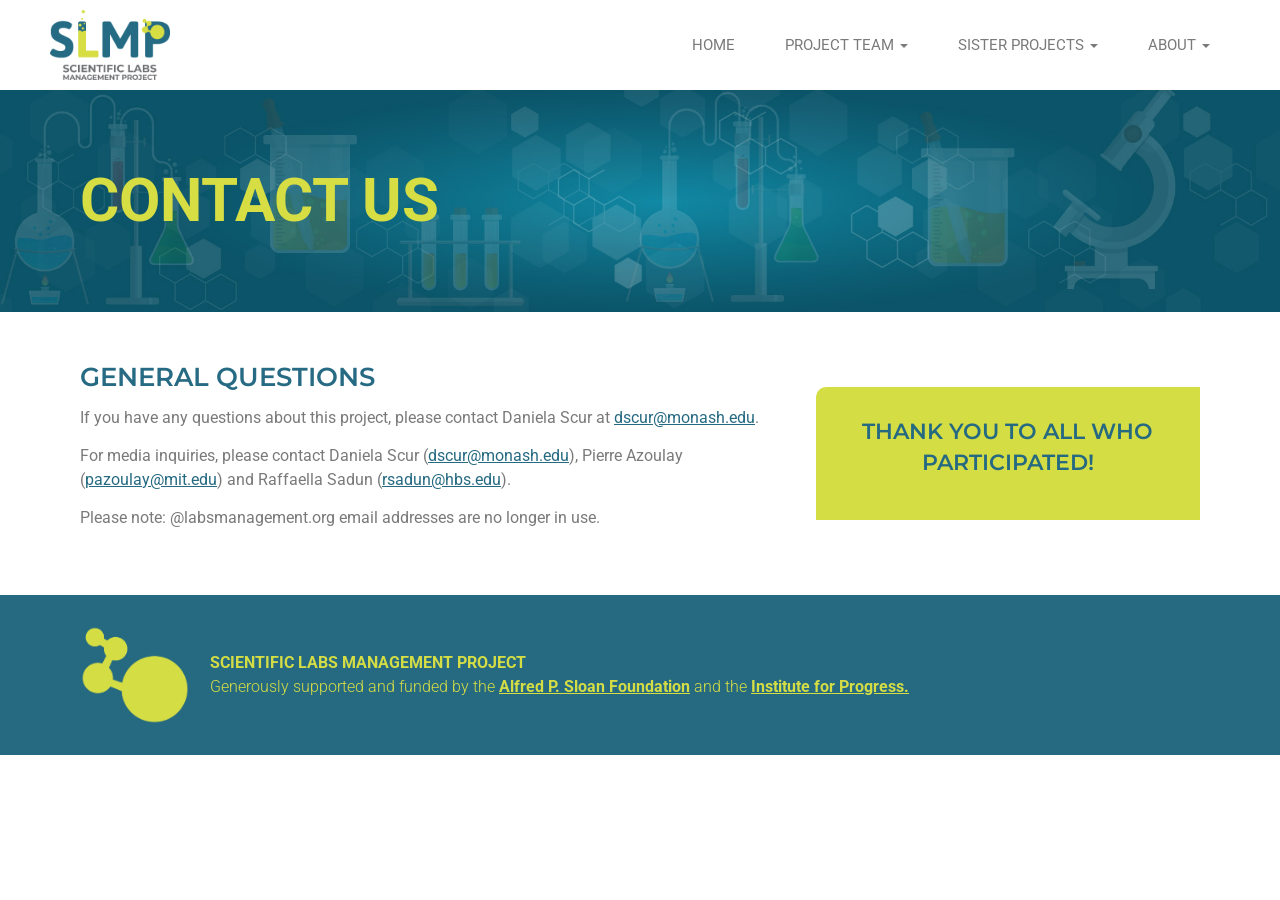
==== commit 2e46a009: "updated page" ====
--- a/contact-us/index.html
+++ b/contact-us/index.html
@@ -33,17 +33,12 @@
 <section class="section"><div class="wrap contact-grid">
 <div>
 <h2 class="sec-title">General questions</h2>
-<!-- GitHub Pages cannot process forms. Create a free form at https://formspree.io and replace YOUR_FORM_ID below. -->
-<form class="contact-form" action="https://formspree.io/f/YOUR_FORM_ID" method="POST">
- <label for="name">Name</label><input id="name" name="name" type="text" required>
- <label for="email">Email</label><input id="email" name="email" type="email" required>
- <label for="message">Message</label><textarea id="message" name="message" rows="5" required></textarea>
- <button class="btn" type="submit">Send</button>
-</form>
+<p>If you have any questions about this project, please contact Daniela Scur at <a href="mailto:dscur@monash.edu">dscur@monash.edu</a>.</p>
+<p>For media inquiries, please contact Daniela Scur (<a href="mailto:dscur@monash.edu">dscur@monash.edu</a>), Pierre Azoulay (<a href="mailto:pazoulay@mit.edu">pazoulay@mit.edu</a>) and Raffaella Sadun (<a href="mailto:rsadun@hbs.edu">rsadun@hbs.edu</a>).</p>
+<p class="notice">Please note: @labsmanagement.org email addresses are no longer in use.</p>
 </div>
 <aside class="box-lime contact-side">
-<h2>Would you like to volunteer your lab to participate?</h2>
-<a class="btn" href="../signup-internal/">REGISTER HERE!</a>
+<h2>THANK YOU TO ALL WHO PARTICIPATED!</h2>
 </aside>
 </div></section>
 </main>
